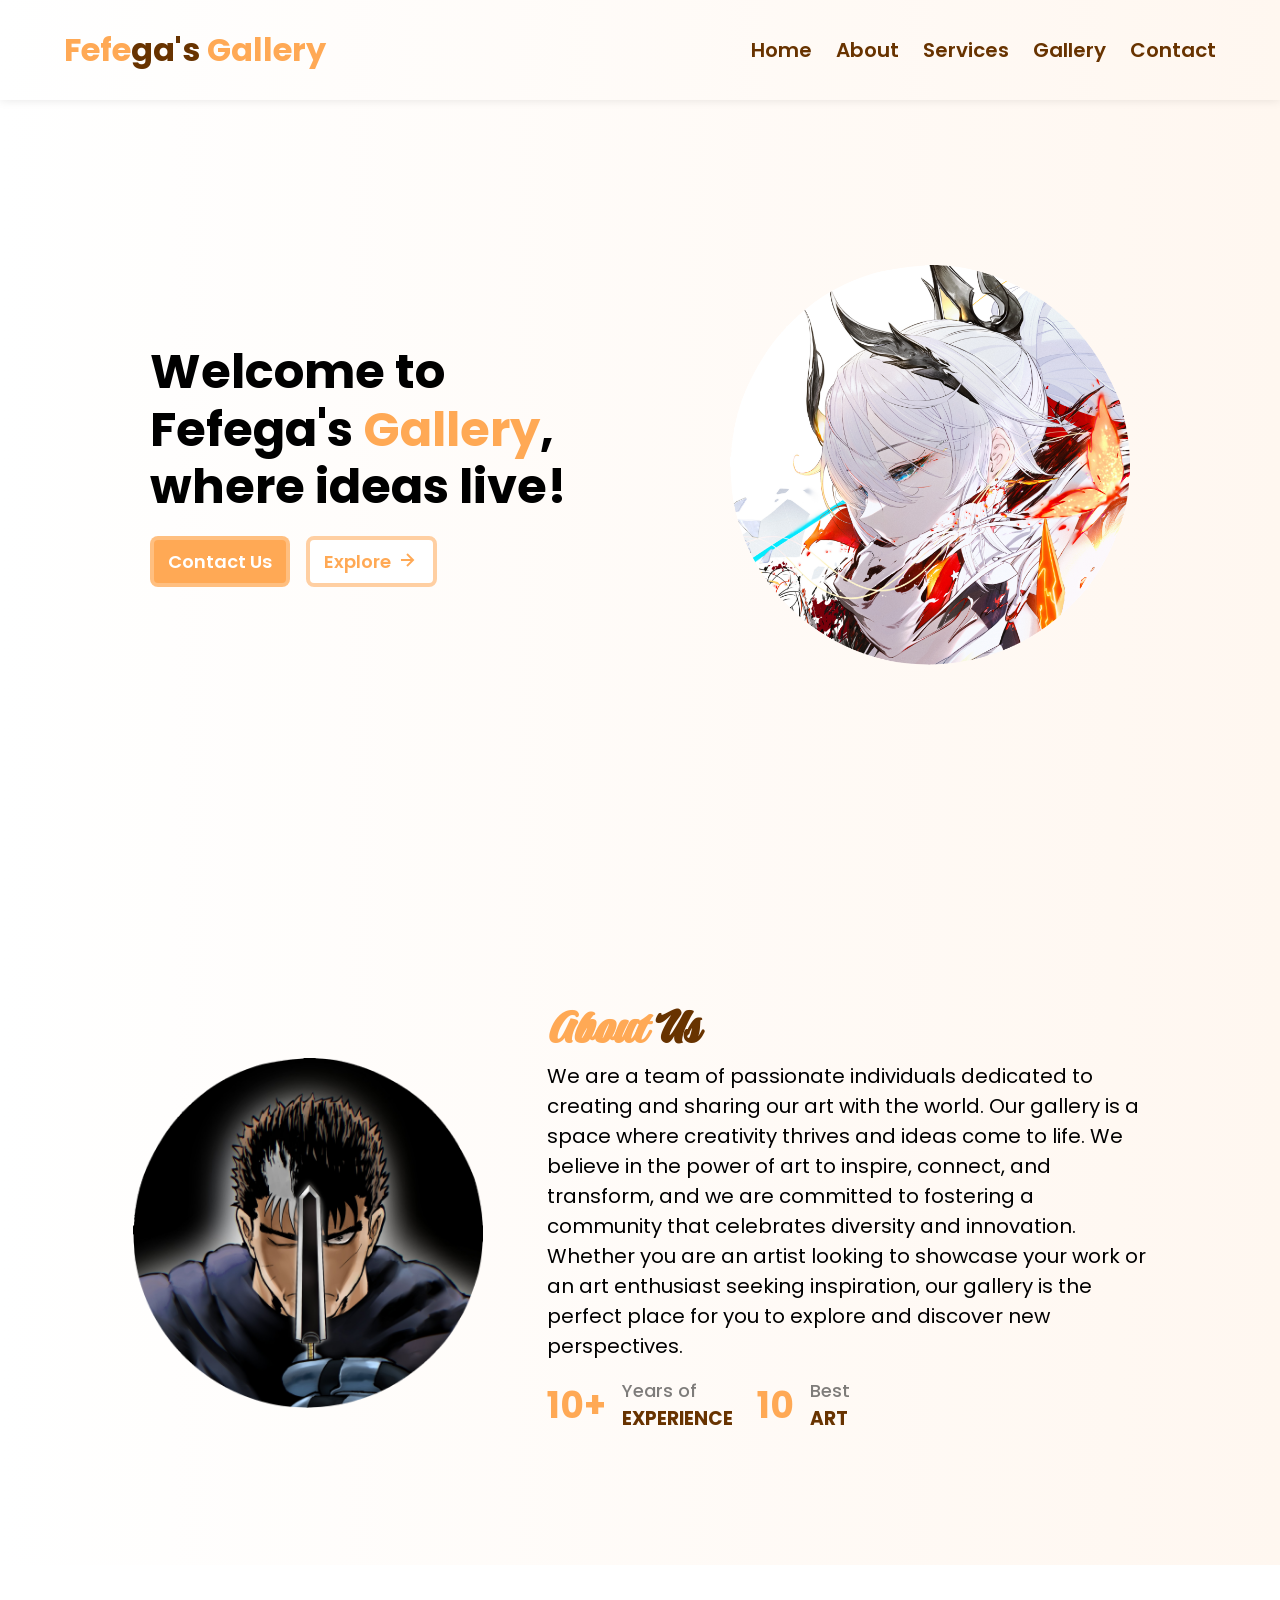
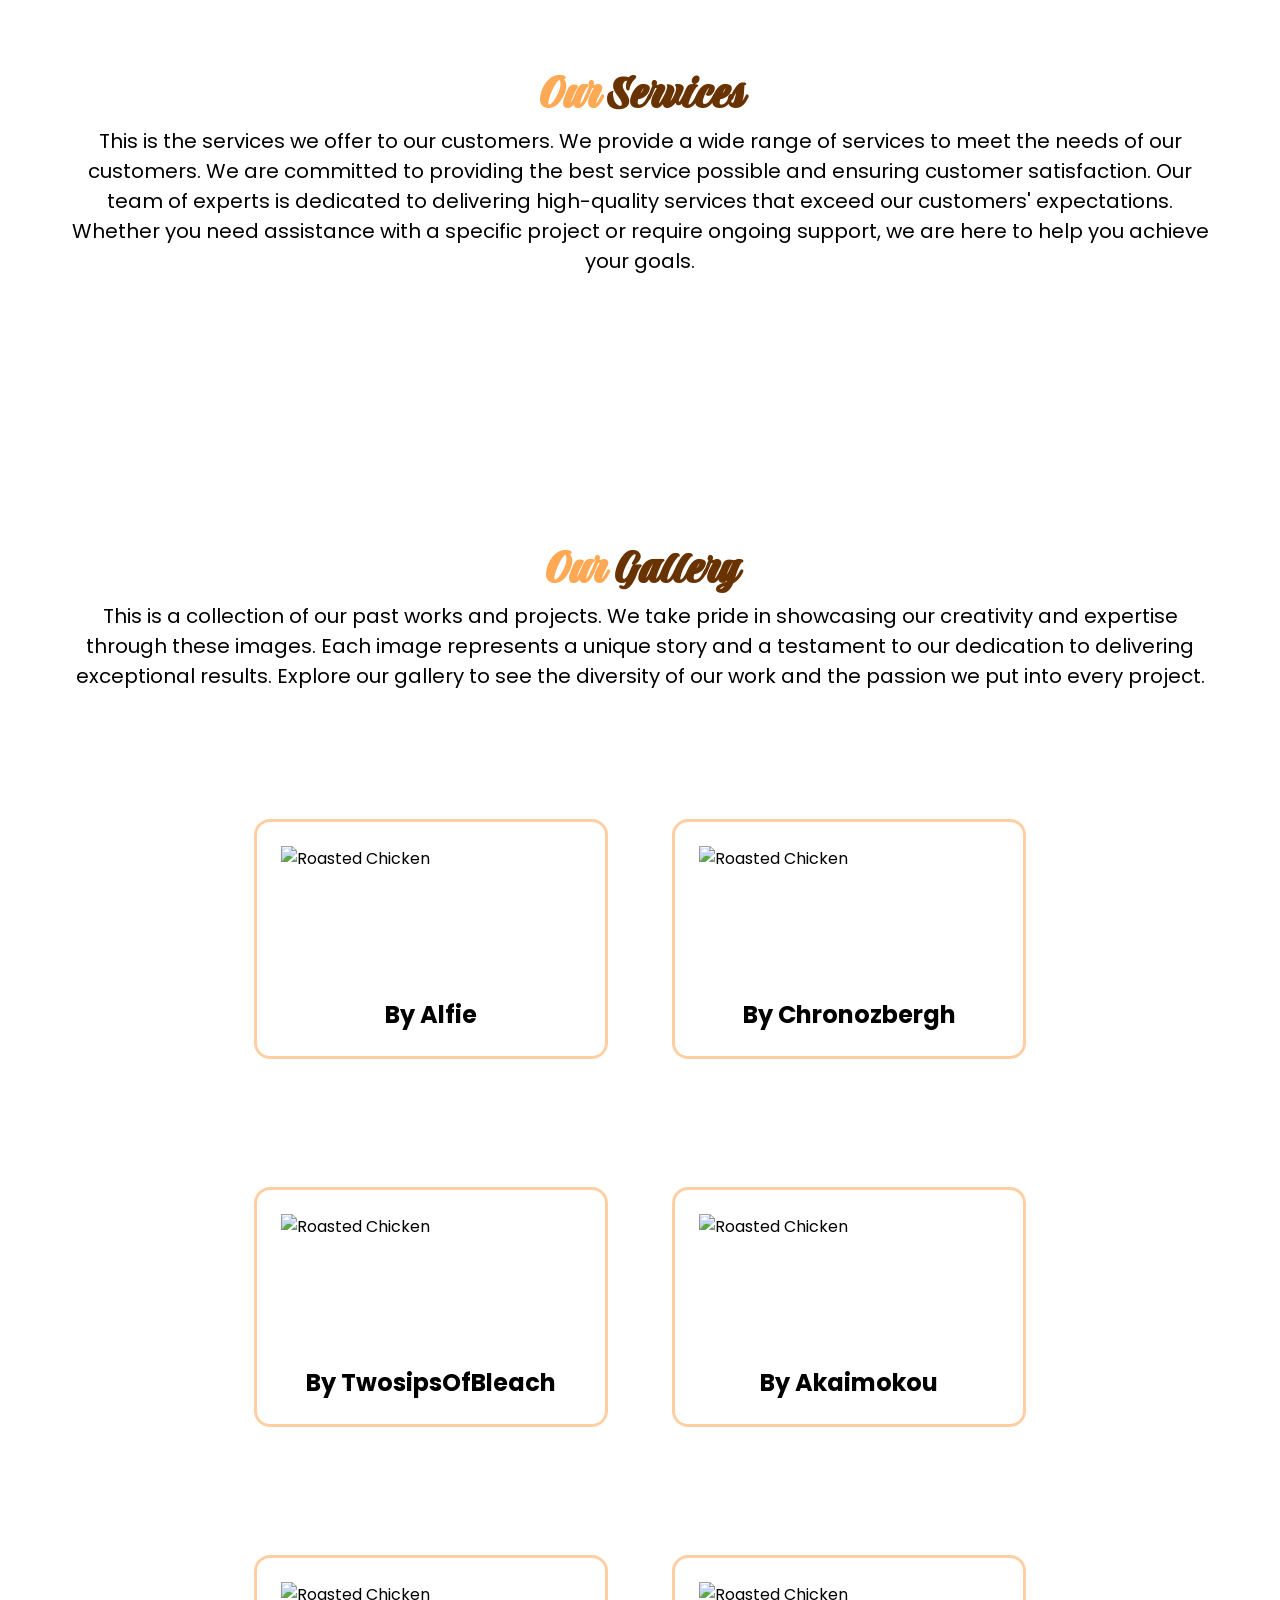
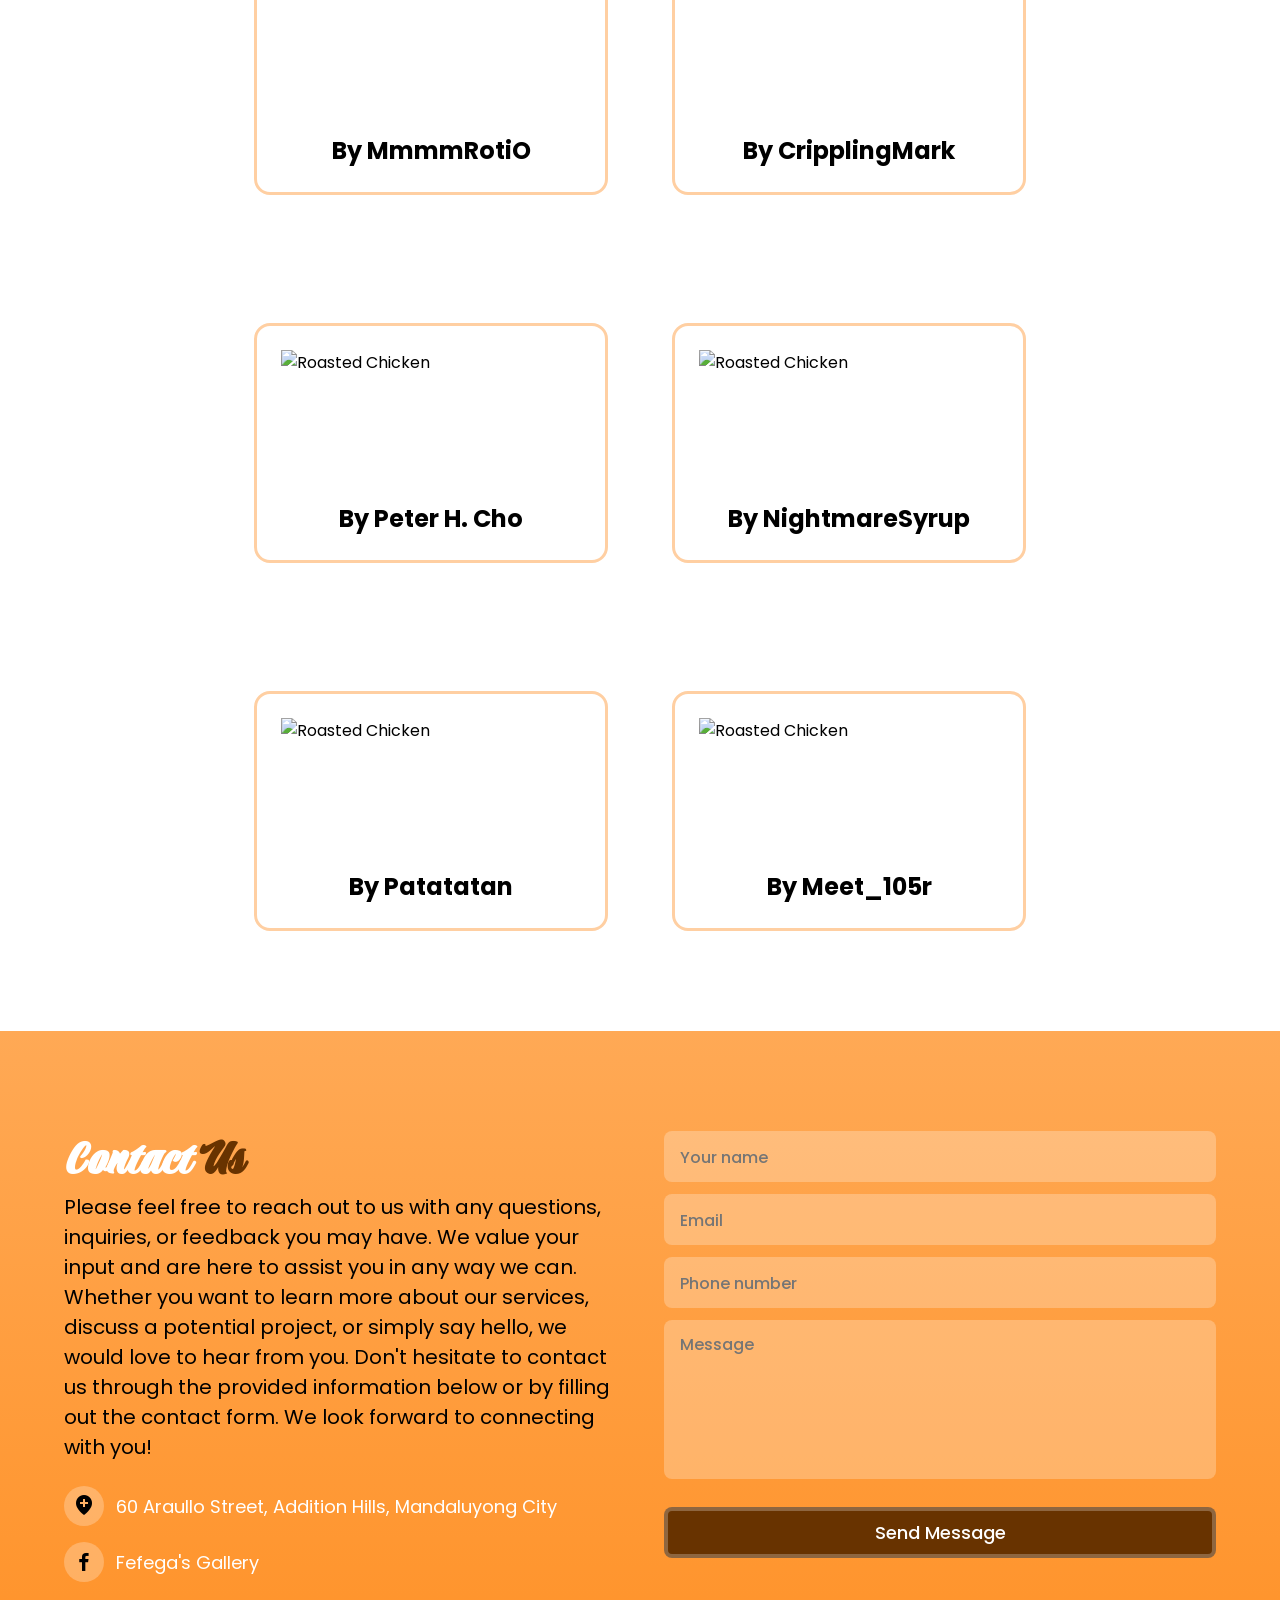
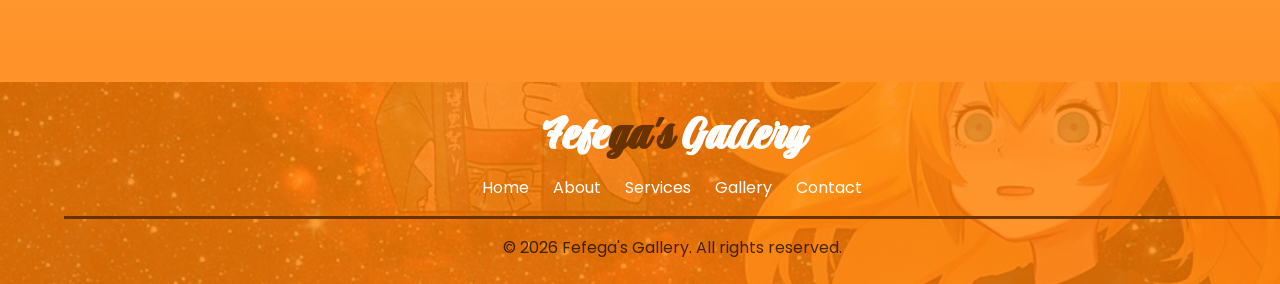
==== index.html @ 9ea81046 "Add files via upload Initial Upload" ====
<!DOCTYPE html>
<html lang="en">

<head>
    <meta charset="UTF-8">
    <meta name="viewport" content="width=device-width, initial-scale=1.0">
    <title>Fefega's Gallery</title>
    <link rel="stylesheet" href="style.css">
    <link href='https://unpkg.com/boxicons@2.1.4/css/boxicons.min.css' rel='stylesheet'>
</head>

<body>

    <!-- HEADER -->
    <header class="header">
        <h1 class="header__title">Fefe<span>ga's</span> Gallery</h1>
        <ul class="header__menus">
            <li><a href="#home">Home</a></li>
            <li><a href="#about">About</a></li>
            <li><a href="#services">Services</a></li>
            <li><a href="#gallery">Gallery</a></li>
            <li><a href="#contact">Contact</a></li>
        </ul>
        <div class="header__menu-toggle">
            <i class='bx bx-menu'></i>
            <i class='bx bx-x'></i>
        </div>
    </header>

    <!-- SECTION: HOME -->
    <section id="home" class="section-home section-menu">
        <div class="section-home__content">
            <h1 class="section-home__title">Welcome to Fefega's <span>Gallery</span>, where ideas live!</h1>
            <div class="section-home__buttons">
                <a href="#contact" class="primary-button">
                    Contact Us
                <a href="#services" class="light-button hover-icon-right">
                    Explore
                    <i class='bx bx-right-arrow-alt'></i>
                </a>
            </div>
        </div>
        <img class="section-home__image" src="images/home.png" alt="home">
    </section>
    <!-- END SECTION: HOME -->

    <!-- SECTION: ABOUT -->
    <section id="about" class="section-about section-menu">
        <img class="section-about__image" src="images/about-us.png" alt="Pasta">
        <div class="section-about__content">
            <h1 class="section-title">About <span>Us</span></h1>
            <p class="section-desc">We are a team of passionate individuals dedicated to creating 
                and sharing our art with the world. Our gallery is a space where creativity thrives 
                and ideas come to life. We believe in the power of art to inspire, connect, and 
                transform, and we are committed to fostering a community that celebrates diversity 
                and innovation. Whether you are an artist looking to showcase your work or an art 
                enthusiast seeking inspiration, our gallery is the perfect place for you to explore 
                and discover new perspectives.
            </p>
            <div class="section-about__stats">
                <div class="section-about__stat">
                    <h1 class="section-about__stat-number">10+</h1>
                    <div class="section-about__stat-text">
                        <span class="section-about__stat-desc">Years of</span>
                        <h3 class="section-about__stat-title">EXPERIENCE</h3>
                    </div>
                </div>
                <div class="section-about__stat">
                    <h1 class="section-about__stat-number">10</h1>
                    <div class="section-about__stat-text">
                        <span class="section-about__stat-desc">Best</span>
                        <h3 class="section-about__stat-title">ART</h3>
                    </div>
                </div>
            </div>
        </div>

        <!--<img class="section-about__image-background-1" src="images/seafood-noodles.png" alt="Seafood Noodles"> -->
        <!--<img class="section-about__image-background-2" src="images/roasted-chicken.png" alt="Roasted Chicken"> -->
    </section>
    <!-- END SECTION: ABOUT -->

    <!-- SECTION: SERVICES --> 
    <section class="section-menus section-menu" id="services">
        <h1 class="section-title">Our <span>Services</span></h1>
        <p class="section-desc">This is the services we offer to our customers. 
            We provide a wide range of services to meet the needs of our customers. 
            We are committed to providing the best service possible and ensuring customer satisfaction. 
            Our team of experts is dedicated to delivering high-quality services that exceed our customers' expectations. 
            Whether you need assistance with a specific project or require ongoing support, we are here to help you achieve your goals.</p>
        
        <div id="services-container" class="section-menus__cards"></div>
    </section>
    <!-- END SECTION: SERVICES -->

    <!-- SECTION: GALLERY -->
    <section class="section-menus section-menu" id="gallery">
        <h1 class="section-title">Our <span>Gallery</span></h1>
        <p class="section-desc">This is a collection of our past works and projects. We take pride in showcasing our creativity and expertise through these images. Each image represents a unique story and a testament to our dedication to delivering exceptional results. Explore our gallery to see the diversity of our work and the passion we put into every project.
        </p>
        <div class="section-menus__cards">
            <a href="https://x.com/aLFie0321/status/1929487415519203571" target="_blank" class="card-link-wrapper">
                <div class="section-menus__card">
                    <img class="section-menus__gallery-image" src="https://cdn.donmai.us/original/8b/9b/__hibiki_blue_archive_drawn_by_alfie_tmdals7645__8b9b8e1d4198f43bc618c31598f09122.jpg" alt="Roasted Chicken">
                    <h3 class="section-menus__card-title">By Alfie</h3>
                </div>
            </a>
            <a href="https://www.pixiv.net/artworks/138496062" target="_blank" class="card-link-wrapper">
                <div class="section-menus__card">
                    <img class="section-menus__gallery-image" src="https://cdn.donmai.us/original/a0/24/__revenant_elden_ring_and_1_more_drawn_by_chronozbergh__a024ffbfc9c4a4a03bc08a144f0942bd.jpg" alt="Roasted Chicken">
                    <h3 class="section-menus__card-title">By Chronozbergh</h3>
                </div>
            </a>
            <a href="https://x.com/twosipsofbleach/status/1948840708372054349" target="_blank" class="card-link-wrapper">
                <div class="section-menus__card">
                    <img class="section-menus__gallery-image" src="https://cdn.donmai.us/original/f7/8d/__daiwa_scarlet_mejiro_mcqueen_haru_urara_symboli_rudolf_el_condor_pasa_and_1_more_umamusume_and_2_more_drawn_by_twosipsofbleach__f78d2a382b9aa9dd6a81bbf00eb14d7d.jpg" alt="Roasted Chicken">
                    <h3 class="section-menus__card-title">By TwosipsOfBleach</h3>
                </div>
            </a>
            <a href="https://x.com/akaimokou24/status/1817871654015598910" target="_blank" class="card-link-wrapper">
                <div class="section-menus__card">
                    <img class="section-menus__gallery-image" src="https://cdn.donmai.us/original/85/f7/__hoshino_blue_archive_drawn_by_akaimo_akaimokou__85f75578ba1a2bd4e4b6475daf730487.jpg" alt="Roasted Chicken">
                    <h3 class="section-menus__card-title">By Akaimokou</h3>
                </div>
            </a>
            <a href="https://x.com/MmmmRotiO/status/1827534185139261769" target="_blank" class="card-link-wrapper">
                <div class="section-menus__card">
                    <img class="section-menus__gallery-image" src="https://cdn.donmai.us/original/9d/58/__sensei_kisaki_and_sisyphus_blue_archive_and_1_more_drawn_by_danndaff__9d58e9c3483785972422768e64862d27.jpg" alt="Roasted Chicken">
                    <h3 class="section-menus__card-title">By MmmmRotiO</h3>
                </div>
            </a>
            <a href="https://x.com/crippling_mark/status/1756968117258145929" target="_blank" class="card-link-wrapper">
                <div class="section-menus__card">
                    <img class="section-menus__gallery-image" src="https://cdn.donmai.us/original/f1/6e/__sensei_doodle_sensei_and_black_suit_blue_archive_drawn_by_alma_crippling_mark__f16efe5cbcfdccb4345b9a45895f9c67.jpg" alt="Roasted Chicken">
                    <h3 class="section-menus__card-title">By CripplingMark</h3>
                </div>
            </a>
            <a href="https://x.com/Peter_h_cho/status/1506679470962339841" target="_blank" class="card-link-wrapper">
                <div class="section-menus__card">
                    <img class="section-menus__gallery-image" src="https://cdn.donmai.us/original/4c/c8/__solaire_of_astora_living_jar_iron_fist_alexander_and_siegward_of_catarina_elden_ring_and_3_more_drawn_by_gembung_peter_h_cho__4cc830a918ea85ee14eda99ffb06d9ec.jpg" alt="Roasted Chicken">
                    <h3 class="section-menus__card-title">By Peter H. Cho</h3>
                </div>
            </a>
            <a href="https://x.com/nightmareSyrup/status/1507280296655618049" target="_blank" class="card-link-wrapper">
                <div class="section-menus__card">
                    <img class="section-menus__gallery-image" src="https://cdn.donmai.us/original/18/68/__blackguard_big_boggart_elden_ring_drawn_by_nightmaresyrup__1868326e9b25abd8a69d9cb513ee2660.jpg" alt="Roasted Chicken">
                    <h3 class="section-menus__card-title">By NightmareSyrup</h3>
                </div>
            </a>
            <a href="https://www.pixiv.net/artworks/97264945" target="_blank" class="card-link-wrapper">
                <div class="section-menus__card">
                    <img class="section-menus__gallery-image" src="https://cdn.donmai.us/original/20/ad/__melina_elden_ring_drawn_by_patatatan__20ade41c974237c6c54c6fdf18c61f52.png" alt="Roasted Chicken">
                    <h3 class="section-menus__card-title">By Patatatan</h3>
                </div>
            </a>
            <a href="https://www.pixiv.net/artworks/86530285" target="_blank" class="card-link-wrapper">
                <div class="section-menus__card">
                    <img class="section-menus__gallery-image" src="https://cdn.donmai.us/original/92/69/__richelieu_kantai_collection_drawn_by_meet_105r__9269a59fdd7df683a4fd534f4b63f5dc.png" alt="Roasted Chicken">
                    <h3 class="section-menus__card-title">By Meet_105r</h3>
                </div>
            </a>
        </div>
    </section>
    <!-- END SECTION: GALLERY -->

    <!-- SECTION: CONTACT -->
    <section class="section-contact section-menu" id="contact">
        <div class="section-contact__info">
            <h1 class="section-title">Contact <span>Us</span></h1>
            <p class="section-desc">Please feel free to reach out to us with any questions, inquiries, or feedback you may have. 
                We value your input and are here to assist you in any way we can. 
                Whether you want to learn more about our services, discuss a potential project, or simply say hello, 
                we would love to hear from you. 
                Don't hesitate to contact us through the provided information below or by filling out the contact form. 
                We look forward to connecting with you!
            </p>
            <div class="section-contact__info-items">
                <div class="section-contact__info-item">
                    <div class="section-contact__info-item-icon">
                        <i class='bx bxs-location-plus'></i>
                    </div>
                    <a class="section-contact__info-item-link" href="#">
                        60 Araullo Street, Addition Hills, Mandaluyong City
                    </a>
                </div>
                <div class="section-contact__info-item">
                    <div class="section-contact__info-item-icon">
                        <i class='bx bxl-facebook'></i>
                    </div>
                    <a class="section-contact__info-item-link" href="#">
                        Fefega's Gallery
                    </a>
                </div>
            </div>
        </div>
        <form class="section-contact__form" action="#">
            <input type="text" class="text-field" placeholder="Your name">
            <input type="email" class="text-field" placeholder="Email">
            <input type="tel" class="text-field" placeholder="Phone number">
            <textarea class="text-field text-field--textarea" placeholder="Message" rows="5"></textarea>
            <button class="section-contact__form-button secondary-button">Send Message</button>
        </form>
    </section>
    <!-- SECTION: END CONTACT -->

    <!-- FOOTER -->
    <footer class="footer">
        <h1 class="footer__title">Fefe<span>ga's</span> Gallery</h1>
        <ul class="footer__menus">
            <li class="footer_menus-menu"><a href="#home">Home</a></li>
            <li class="footer_menus-menu"><a href="#about">About</a></li>
            <li class="footer_menus-menu"><a href="#services">Services</a></li>
            <li class="footer_menus-menu"><a href="#gallery">Gallery</a></li>
            <li class="footer_menus-menu"><a href="#contact">Contact</a></li>
        </ul>
        <div class="footer__divider"></div>
        <p class="footer__copyright">
            &copy; 2026 Fefega's Gallery. All rights reserved.
        </p>
    </footer>
    <!-- END FOOTER -->

</body>
<script src="https://unpkg.com/scrollreveal"></script>
<script>

    ScrollReveal({
        reset: true,
        delay: 300,
        distance: '60px',
        duration: 1500,
    });

    // COMPONENTS
    ScrollReveal().reveal('.section-title');
    ScrollReveal().reveal('.section-desc', {
        delay: 600,
        duration: 2500
    });

    // SECTION HOME
    ScrollReveal().reveal('.section-home__title');
    ScrollReveal().reveal('.section-home__image', {
        origin: 'right'
    });
    ScrollReveal().reveal('.section-home__buttons', {
        delay: 600
    });

    // SECTION MENUS
    ScrollReveal().reveal('.section-menus__card', {
        interval: 300
    });

    // SECTION ABOUT
    ScrollReveal().reveal('.section-about__image', {
        delay: 900,
        origin: 'left'
    });

    ScrollReveal().reveal('.section-about__stat', {
        delay: 1200,
        interval: 300
    });

    ScrollReveal().reveal('.section-about .primary-button', {
        duration: 3000,
        delay: 1200
    })

    // SECTION SERVICES
    ScrollReveal().reveal('.section-services__card', {
        delay: 1200,
        interval: 300
    });

    // SECTION CONTACT
    ScrollReveal().reveal('.section-contact__info-item', {
        delay: 1200,
        interval: 300
    });

    ScrollReveal().reveal('.section-contact__form', {
        delay: 1800,
        duration: 3000
    });

    // 1. Your Service Data
    const servicesData = [
        { id: "design", title: "Design", bwPrice: 100, colorPrice: 150, img: "design" },
        { id: "headshot", title: "Headshot", bwPrice: 30, colorPrice: 50, img: "headshot" },
        { id: "fullbody", title: "Fullbody", bwPrice: 50, colorPrice: 60, img: "fullbody" },
        { id: "wide-v", title: "Wide: Vertical", bwPrice: 100, colorPrice: 110, img: "wide-v" },
        { id: "wide-h", title: "Wide: Horizontal", bwPrice: 100, colorPrice: 110, img: "wide-h" }
    ];

    const container = document.getElementById('services-container');

    // 2. Function to generate the cards
    function renderCards() {
        container.innerHTML = servicesData.map(service => `
            <div class="section-menus__card" id="card-${service.id}">
                <img class="section-menus__card-image" src="images/${service.img}-bw.jpg" alt="${service.id}" id="img-${service.id}">
                
                <h3 class="section-menus__card-title" id="title-${service.id}">${service.title} - BW</h3>
                
                <div class="variation-toggle" style="margin: 10px 0; display: flex; gap: 15px; justify-content: center;">
                    <label>
                        <input type="radio" name="variant-${service.id}" value="bw" checked 
                            onclick="updateVariant('${service.id}', 'bw', ${service.bwPrice})"> B&W
                    </label>
                    <label>
                        <input type="radio" name="variant-${service.id}" value="color" 
                            onclick="updateVariant('${service.id}', 'color', ${service.colorPrice})"> Color
                    </label>
                </div>

                <div class="section-menus__card-footer">
                    <h2 class="section-menus__card-price" id="price-${service.id}">$${service.bwPrice}</h2>
                    <button class="section-menus__card-button--buy primary-button">
                        <i class='bx bxs-cart'></i>
                    </button>
                </div>
            </div>
        `).join('');
    }

    // 3. Function to handle the toggle click
    function updateVariant(id, type, price) {
        const service = servicesData.find(s => s.id === id);
        document.getElementById(`price-${id}`).innerText = `$${price}`;
        document.getElementById(`title-${id}`).innerText = `${service.title} - ${type === 'bw' ? 'BW' : 'Colored'}`;
        document.getElementById(`img-${id}`).src = `images/${service.img}-${type}.jpg`;
    }

    // Run the render on page load
    renderCards();
</script>
<script>

    const headerMenuToggle = document.querySelector('.header__menu-toggle');
    const headerMenus = document.querySelector('.header__menus');

    headerMenuToggle.addEventListener('click', () => {
        headerMenus.classList.toggle('active');
    })

</script>

</html>
---- style.css ----
@import url('https://fonts.googleapis.com/css2?family=Poppins:ital,wght@0,100;0,200;0,300;0,400;0,500;0,600;0,700;0,800;0,900;1,100;1,200;1,300;1,400;1,500;1,600;1,700;1,800;1,900&family=Praise&display=swap');

* {
    margin: 0;
    padding: 0;
    box-sizing: border-box;
    font-family: 'Poppins', sans-serif;
}

html {
    scroll-behavior: smooth;
    scroll-padding-top: 100px;
}

:root {
    /* COLORS */
    --primary-color: #FFA955;
    --background-primary-color: #FFF7F0;
    --border-primary-color: #FFCFA2;
    --light-primary-color: #FFBF80;
    --secondary-color: #683300;
    --gray-color: #7F7D7B;
    --transparent-025: rgba(255, 255, 255, 0.25);
    /* RADIUS */
    --small-radius: 8px;
    --medium-radius: 16px;
    --large-radius: 24px;
}

/* COMPONENTS */
.section-menu {
    padding-inline: 5%;
    padding-block: 100px;
}

.primary-button,
.light-button,
.secondary-button {
    padding: 8px 14px;
    font-size: 18px;
    border-radius: var(--small-radius);
    font-weight: 600;
    cursor: pointer;
    display: flex;
    align-items: center;
    gap: 4px;
    text-decoration: none;
}

.hover-icon-right:hover i {
    transform: translateX(4px);
}

.primary-button i,
.light-button i,
.secondary-button i {
    font-size: 24px;
    transition: 300ms ease;
}

.primary-button {
    background: var(--primary-color);
    color: white;
    border: 4px solid var(--transparent-025);
}

.light-button {
    background: white;
    color: var(--primary-color);
    border: 4px solid var(--border-primary-color);
}

.secondary-button {
    background: var(--secondary-color);
    color: white;
    border: 4px solid var(--transparent-025);
}

.section-title {
    font-family: 'Praise', cursive;
    font-size: 50px;
    color: var(--primary-color);
}

.section-title span {
    font-family: 'Praise', cursive;
    color: var(--secondary-color);
}

.section-desc {
    font-size: 20px;
}

.text-field {
    background: var(--transparent-025);
    padding: 8px 12px;
    border-radius: var(--small-radius);
    border: 4px solid transparent;
    outline: none;
    font-size: 18px;
    color: var(--secondary-color);
    font-weight: 500;
    width: 100%;
}

.text-field::placeholder {
    font-size: 16px;
}

.text-field--textarea {
    resize: none;
}

/* END COMPONENTS */

/* HEADER */
.header {
    /* border: solid; */
    display: flex;
    justify-content: space-between;
    padding-inline: 5%;
    height: 100px;
    align-items: center;
    position: fixed;
    width: 100%;
    background: linear-gradient(to right, white, var(--background-primary-color));
    box-shadow: 0px 0px 10px rgba(0, 0, 0, 0.1);
    z-index: 1;
}

.header__title {
    color: var(--primary-color);
}

.header__title span {
    color: var(--secondary-color);
}

.header__menus {
    list-style: none;
    display: flex;
    gap: 24px;
}

.header__menus li a {
    text-decoration: none;
    font-weight: 600;
    color: var(--secondary-color);
    font-size: 20px;
    transition: 300ms ease;
    position: relative;
}

.header__menus li a:hover {
    color: var(--primary-color);
}

.header__menus li a::after {
    content: '';
    position: absolute;
    width: 0%;
    height: 2px;
    background: var(--primary-color);
    left: 0;
    bottom: -6px;
    transition: 300ms ease;
}

.header__menus li a:hover::after {
    width: 100%;
}

/* END HEADER */

/* SECTION HOME */
.section-home {
    padding-top: 130px;
    /* border: solid; */
    display: flex;
    align-items: center;
    background: linear-gradient(to right,
            white, var(--background-primary-color));
    gap: 80px;
    min-height: 100dvh;
    /* justify-content: space-between; */
    flex-wrap: wrap-reverse;
    justify-content: center;
}

.section-home__title {
    line-height: 1.2;
    font-size: 48px;
    width: 500px;
}

.section-home__title span {
    color: var(--primary-color);
}

.section-home__buttons {
    display: flex;
    margin-top: 20px;
    gap: 16px;
}

.section-home__image {
    width: 90%;
    min-width: 250px;
    max-width: 400px;
}

/* END SECTION HOME */

/* SECTION MENUS */
.section-menus .section-title,
.section-menus .section-desc {
    text-align: center;
}

.section-menus__cards {
    margin-top: 64px;
    display: flex;
    justify-content: center;
    gap: 64px;
    flex-wrap: wrap;
}

.section-menus__card {
    border: 3px solid var(--border-primary-color);
    min-width: 280px;
    border-radius: var(--medium-radius);
    display: flex;
    flex-direction: column;
    align-items: center;
    min-height: 240px;
    justify-content: space-between;
    margin-top: 64px;
    cursor: pointer;
    padding: 24px;
    transition: 300ms ease;
}

.section-menus__card:hover {
    background: var(--primary-color);
    color: white;
    margin-top: 55px;
    box-shadow: 0px 0px 40px rgba(0, 0, 0, 0.15);
}

.section-menus__card-image {
    width: 300px;
    height: auto;
    object-fit: contain;
}

.section-menus__gallery-image {
    height: auto;      /* Keeps the aspect ratio perfect */
    width: 300px;       /* Spans the full width of the card padding */
    object-fit: contain; /* Ensures the image doesn't look squished */
}

.section-menus__card-title {
    font-size: 24px;
    margin-top: 8px;
}

.section-menus__card-rating {
    display: flex;
    align-items: center;
    margin-top: 4px;
}

.section-menus__card-rating i {
    color: #FFD600;
    font-size: 24px;
}

.section-menus__card-rating span {
    margin-left: 4px;
    font-size: 20px;
}

.section-menus__card-footer {
    display: flex;
    align-items: center;
    justify-content: space-between;
    width: 100%;
    margin-top: 14px;
}

.section-menus__card-price {
    font-weight: 600;
}

.section-menus__card-button--buy {
    border-radius: var(--large-radius);
}

/* END SECTION MENUS */

/* SECTION ABOUT */
.section-about {
    display: flex;
    gap: 64px;
    background: linear-gradient(to right, white, var(--background-primary-color));
    justify-content: center;
    position: relative;
    overflow: hidden;
}

.section-about__content {
    max-width: 600px;
}

.section-about__image {
    max-width: 350px;
    object-fit: scale-down;
}

.section-about__stats {
    display: flex;
    gap: 24px;
    margin-top: 16px;
    margin-bottom: 32px;
}

.section-about__stat {
    display: flex;
    align-items: center;
    gap: 16px;
}

.section-about__stat-number {
    font-size: 36px;
    color: var(--primary-color);
}

.section-about__stat-desc {
    font-size: 18px;
    font-weight: 500;
    opacity: 0.5;
}

.section-about__stat-title {
    color: var(--secondary-color);
}

.section-about__image-background-1 {
    width: 150px;
    position: absolute;
    top: -50px;
    right: -50px;
}

.section-about__image-background-2 {
    width: 200px;
    position: absolute;
    right: -50px;
    bottom: -50px;
}

/* END SECTION ABOUT */

/* SECTION SERVICES */
.section-services__cards {
    margin-top: 64px;
    display: flex;
    gap: 32px;
    justify-content: space-between;
}

.section-services__card {
    padding: 24px;
    transition: 300ms ease;
    cursor: pointer;
    width: 100%;
}

.section-services__card:hover {
    background: var(--primary-color);
    color: white;
    scale: 1.01;
    box-shadow: 0px 0px 40px rgba(0, 0, 0, 0.15);
}

.section-services__card:hover .section-services__card-icon {
    background: var(--transparent-025);
}

.section-services__card:hover .section-services__card-icon i {
    color: white;
}

.section-services__card-icon {
    background: var(--background-primary-color);
    width: fit-content;
    border-radius: 99px;
    transition: 300ms ease;
}

.section-services__card-icon i {
    font-size: 40px;
    padding: 12px;
    color: var(--primary-color);
    transition: 300ms ease;
}

.section-services__card-title {
    margin-top: 12px;
}

/* END SECTION SERVICES */

/* SECTION CONTACT */
.section-contact {
    background: linear-gradient(to bottom, var(--primary-color), #FF9228);
    display: grid;
    grid-template-columns: repeat(2, 1fr);
    gap: 48px;
}

.section-contact .section-title {
    color: white;
}

.section-contact__info-items {
    margin-top: 24px;
    display: flex;
    flex-direction: column;
    gap: 16px;
}

.section-contact__info-item {
    display: flex;
    align-items: center;
    gap: 12px;
}

.section-contact__info-item-icon {
    background: var(--transparent-025);
    padding: 8px;
    display: flex;
    border-radius: 99px;
}

.section-contact__info-item-icon i {
    font-size: 24px;
}

.section-contact__info-item-link {
    color: white;
    font-size: 18px;
    text-decoration: none;
}

.section-contact__info-item-link:hover {
    text-decoration: underline;
}

.section-contact__form {
    display: flex;
    flex-direction: column;
    gap: 12px;
}

.section-contact__form-button {
    margin-top: 16px;
    display: flex;
    font-weight: 500;
    justify-content: center;
}

/* END SECTION CONTACT */

/* FOOTER */
.footer {
    background: linear-gradient(rgba(255, 126, 0, 0.8),
            rgba(255, 126, 0, 0.8)),
        url(images/footer.jpg);
    background-size: auto 500%;
    background-position: left;
    display: flex;
    flex-direction: column;
    align-items: center;
    padding-block: 24px;
    padding-inline-start: 5%;
    gap: 8px;
}

.footer__title {
    color: white;
    font-family: 'Praise', cursive;
    font-size: 50px;
}

.footer__title span {
    color: var(--secondary-color);
    font-family: 'Praise', cursive;
}

.footer__menus {
    display: flex;
    gap: 24px;
}

.footer__menus li {
    list-style: none;
}

.footer__menus li a {
    text-decoration: none;
    color: white;
}

.footer__menus li a:hover {
    text-decoration: underline;
}

.footer__divider {
    width: 100%;
    height: 3px;
    background: var(--secondary-color);
    margin-block: 8px;
}

.footer__copyright {
    opacity: 0.7;
}

/* END FOOTER */

.header__menu-toggle {
    display: none;
}

@media screen and (max-width: 768px) {

    /* COMPONENTS */
    .section-menu {
        padding-block: 50px;
    }

    /* END COMPONENTS */

    /* HEADER */
    .header__menu-toggle {
        display: block;
        font-size: 3rem;
        cursor: pointer;
    }

    .header__menu-toggle .bx-x {
        display: none;
    }

    .header__menus {
        position: absolute;
        top: 100px;
        background: linear-gradient(to right, white, var(--background-primary-color));
        flex-direction: column;
        width: 100%;
        left: 0;
        padding-inline-start: 5%;
        height: 0;
        overflow: hidden;
        transition: 300ms ease;
    }

    .header__menus.active {
        height: 300px;
        padding-block: 24px;
    }

    .header__menus.active~.header__menu-toggle .bx-menu {
        display: none;
    }

    .header__menus.active~.header__menu-toggle .bx-x {
        display: block;
    }

    /* END HEADER */

    /* SECTION HOME */
    .section-home {
        flex-direction: column-reverse;
        justify-content: center;
        padding-top: 130px;
    }

    .section-home__image {
        max-width: 250px;
    }

    .section-home__title {
        font-size: 2rem;
        width: 100%;
    }

    /* END SECTION HOME */

    /* SECTION ABOUT */
    .section-about {
        flex-direction: column-reverse;
    }

    .section-about__image-background-2 {
        display: none;
    }

    /* END SECTION ABOUT */

    /* SECTION SERVICES */
    .section-services__cards {
        flex-direction: column;
    }

    /* END SECTION SERVICES */

    /* SECTION CONTACT */
    .section-contact {
        grid-template-columns: repeat(1, 1fr);
    }

    /* END SECTION CONTACT */

    /* FOOTER */
    .footer__menus {
        flex-wrap: wrap;
        justify-content: center;
        gap: 16px;
    }

    .footer__copyright {
        text-align: center;
    }

    /* END FOOTER */
}

.card-link-wrapper {
    text-decoration: none;
    color: inherit;
}
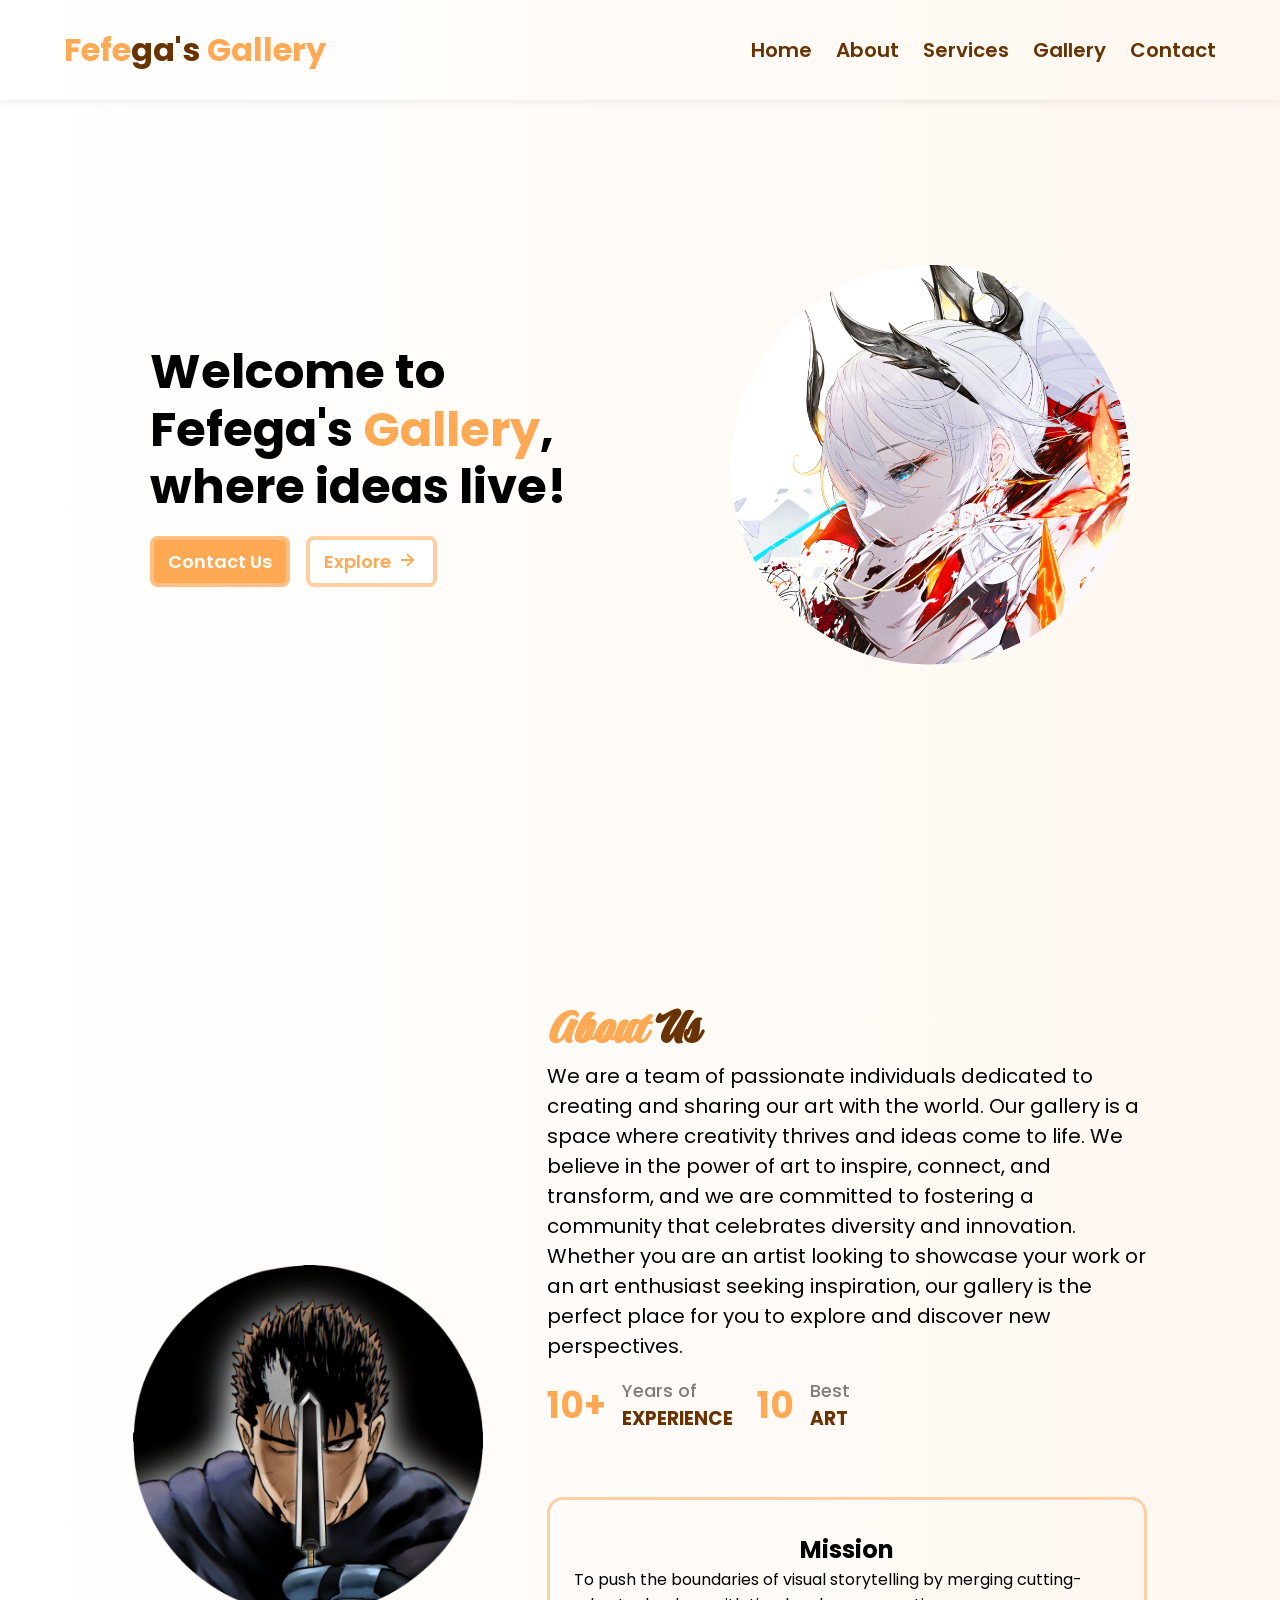
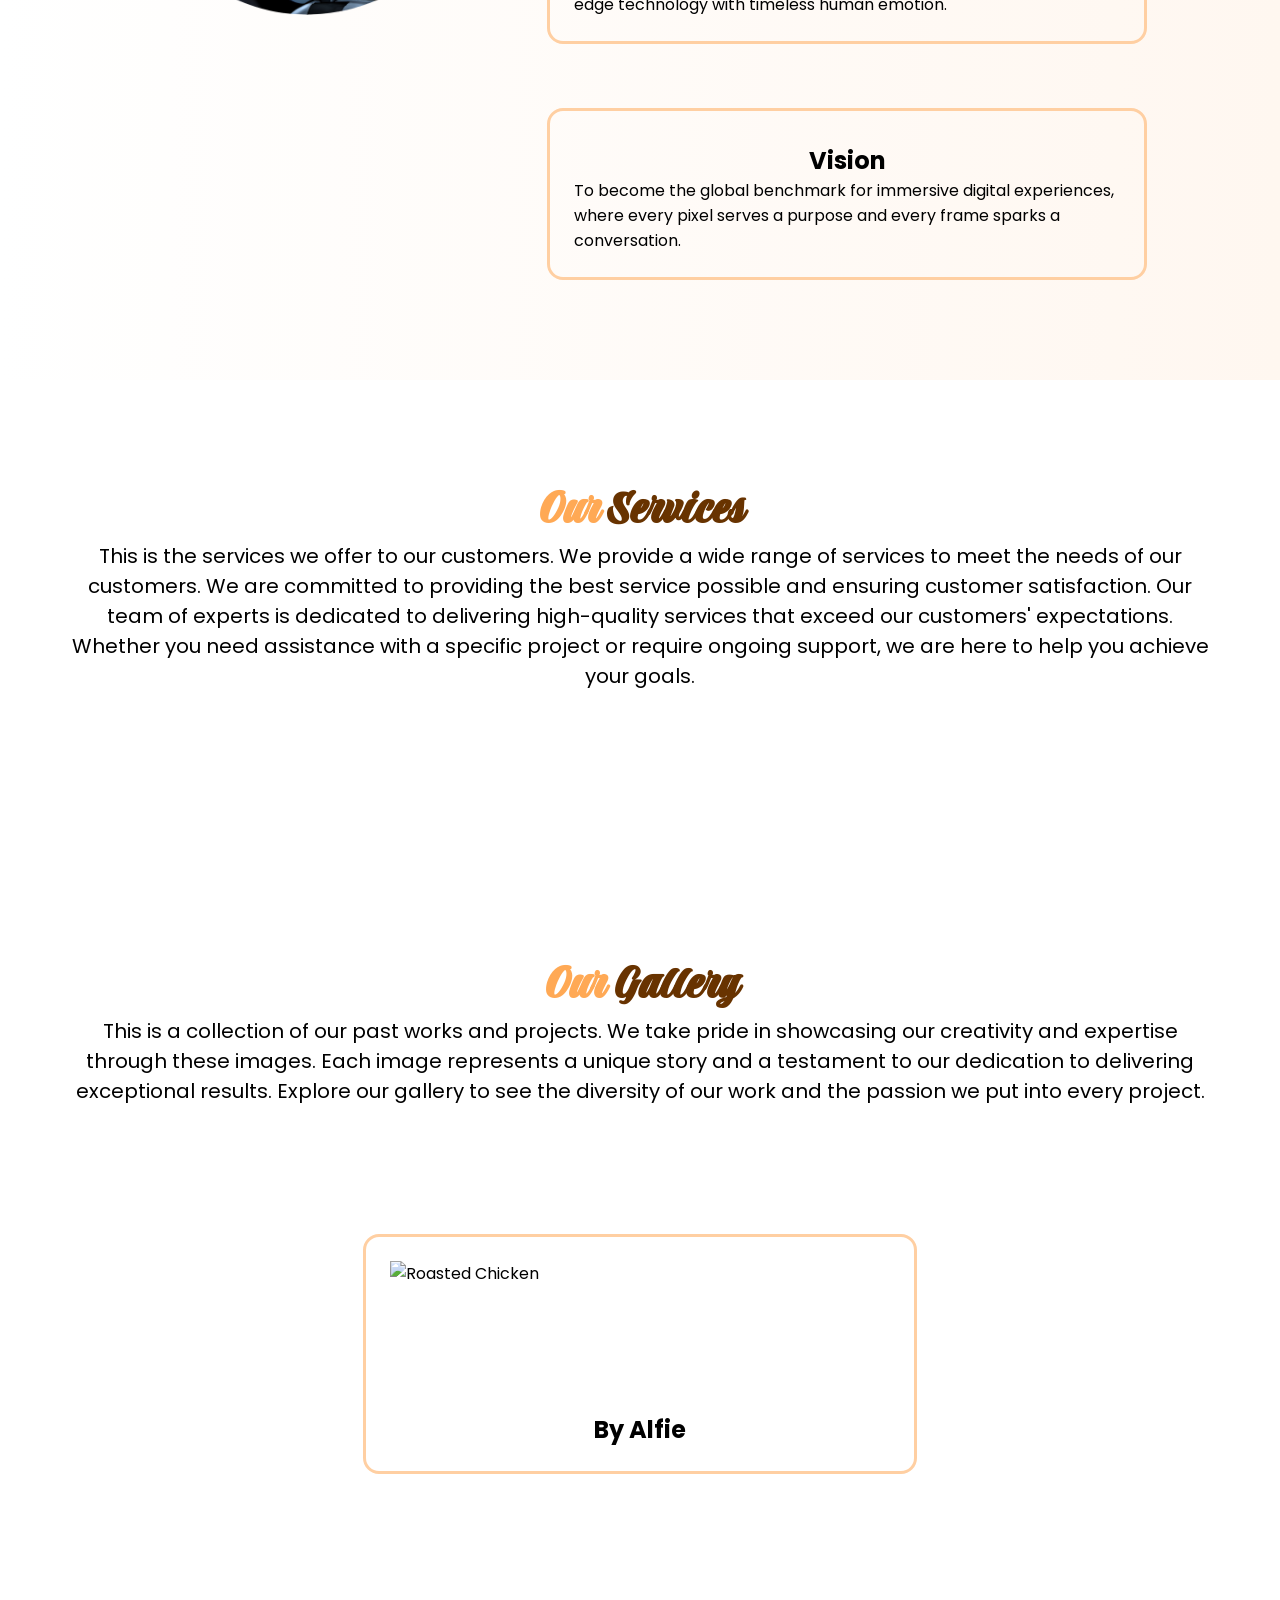
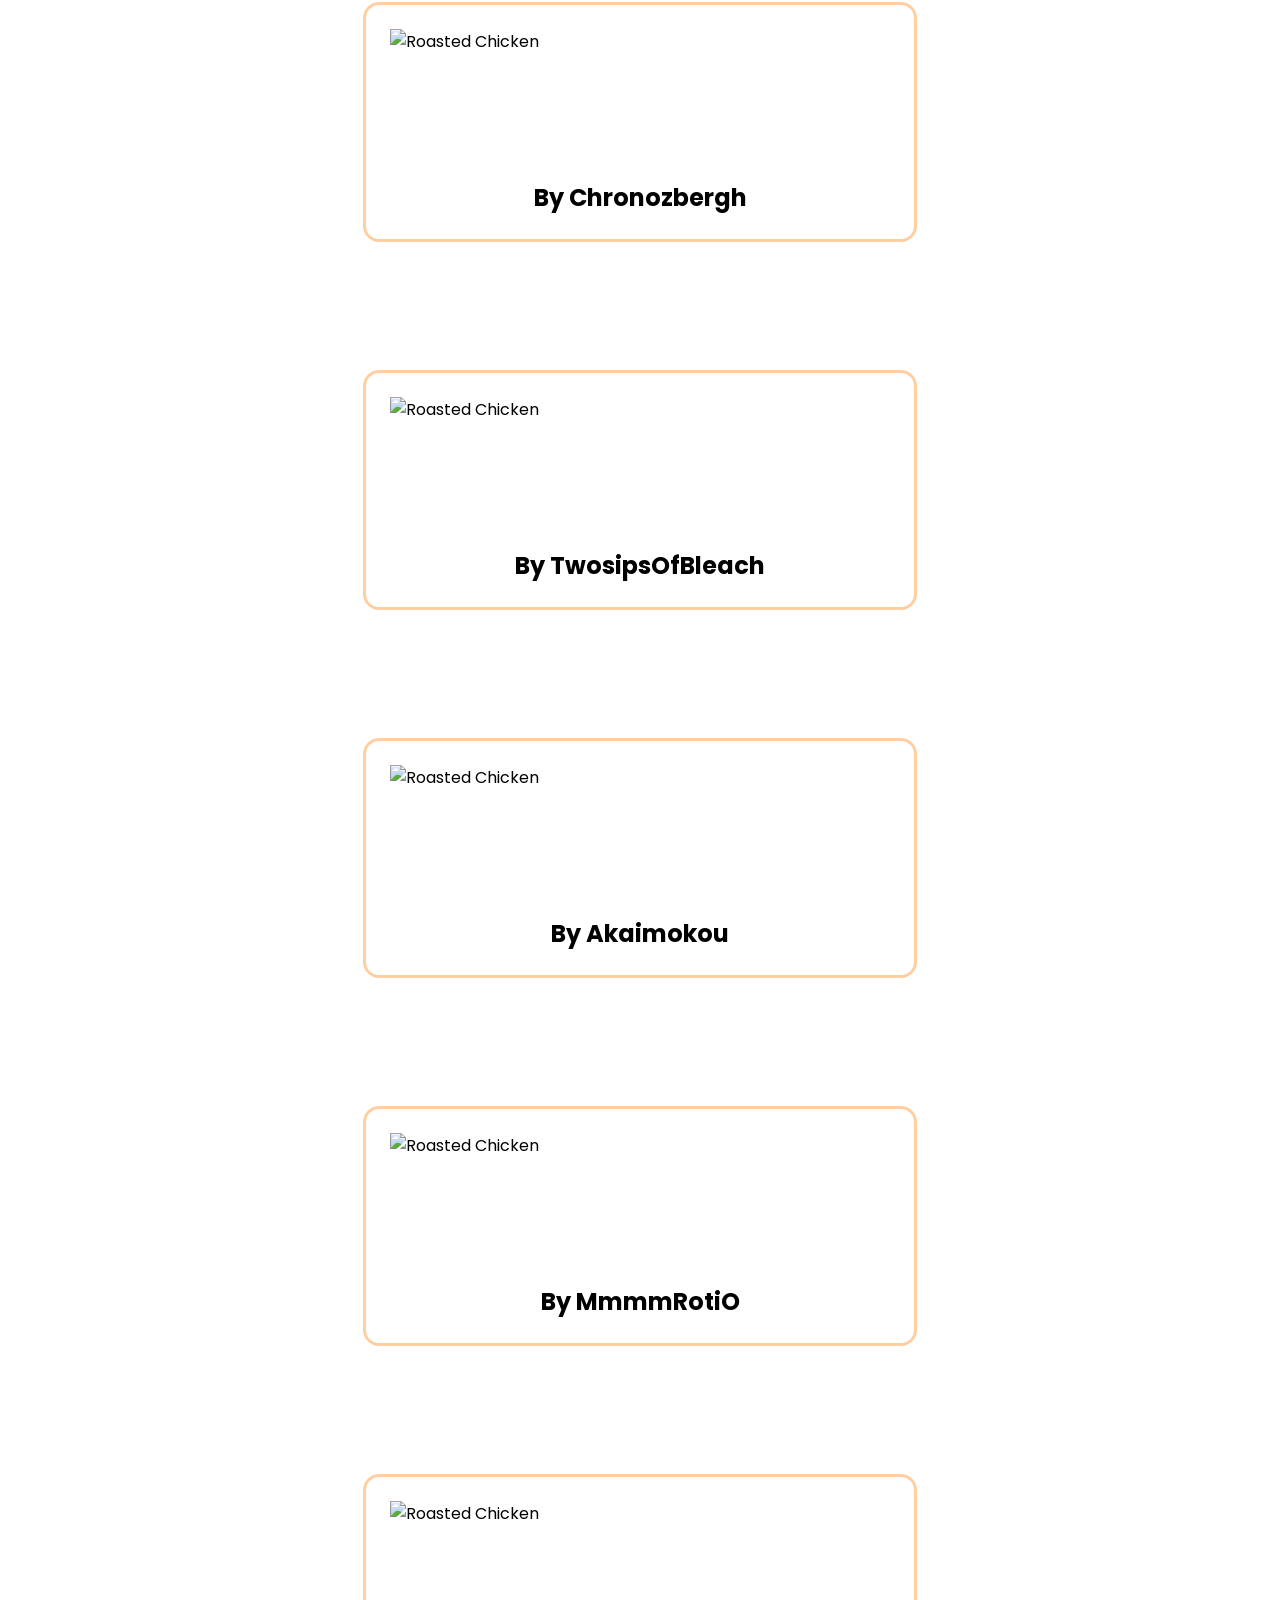
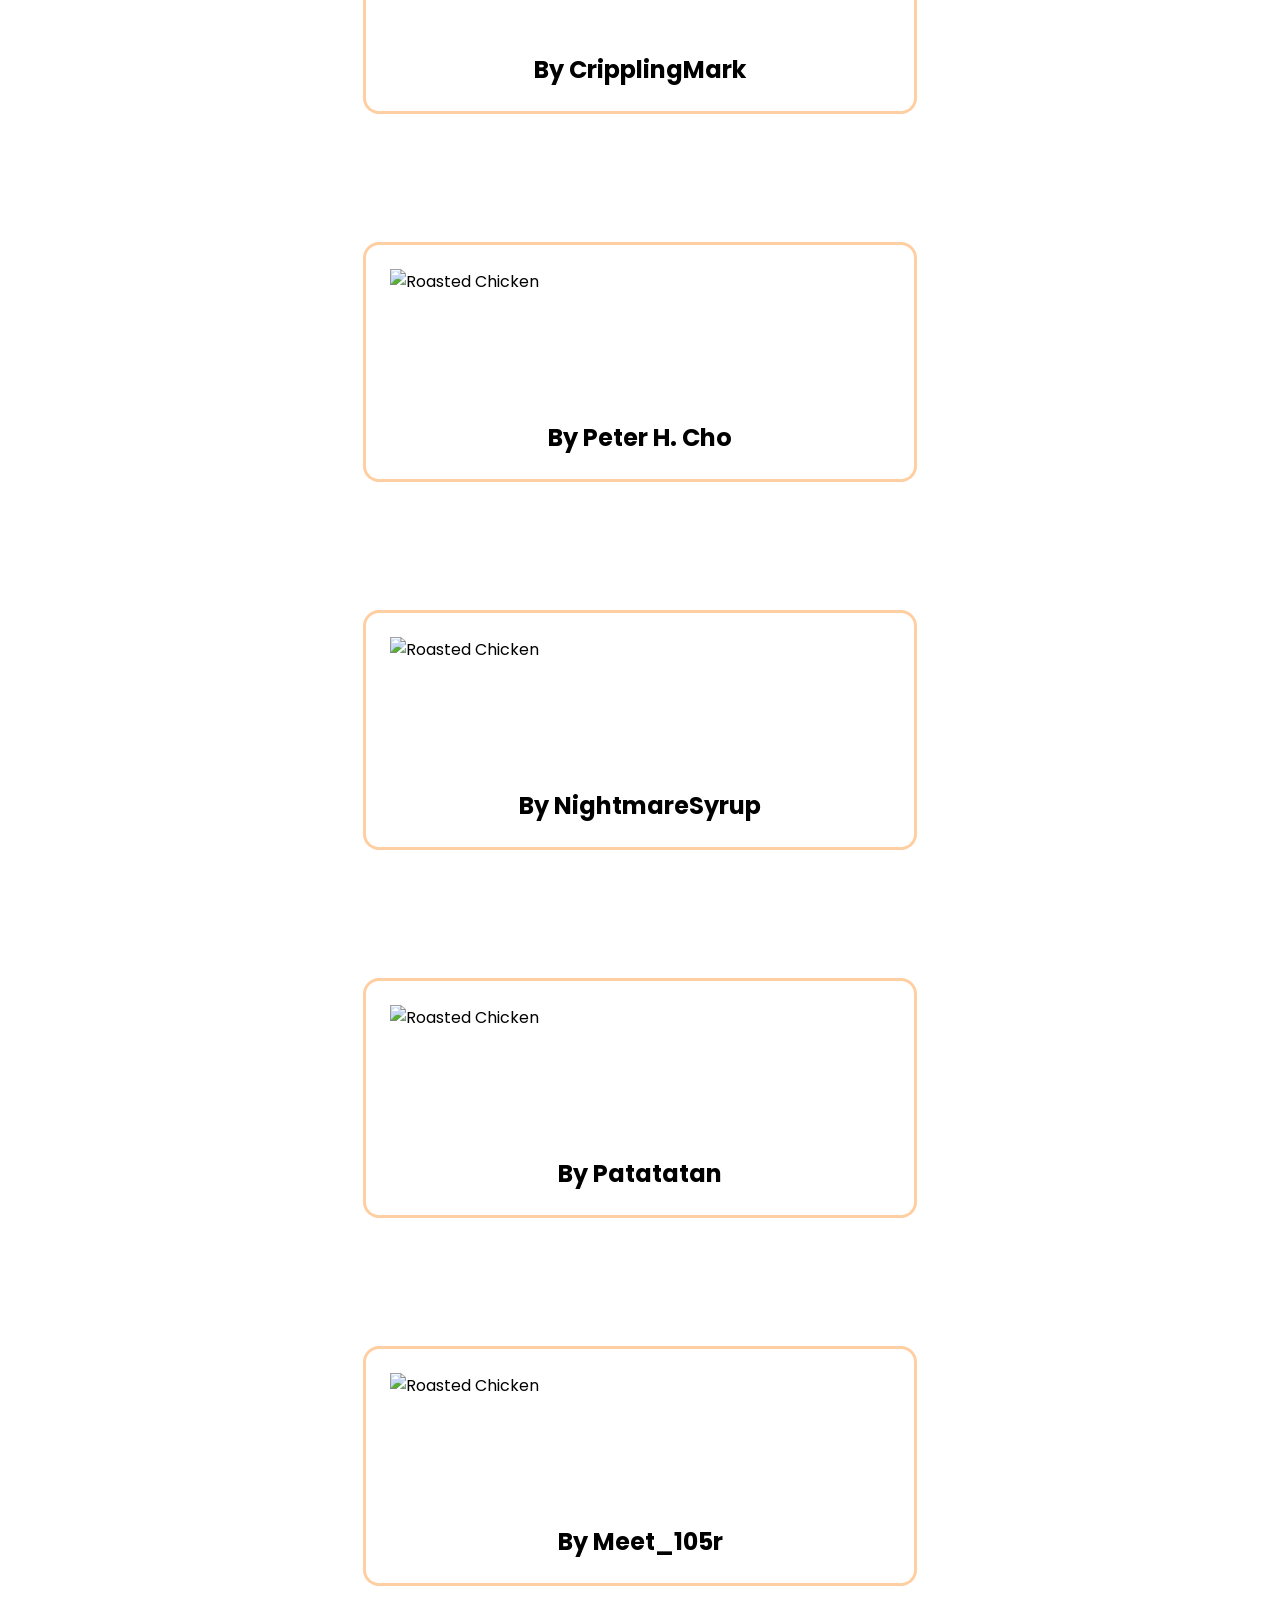
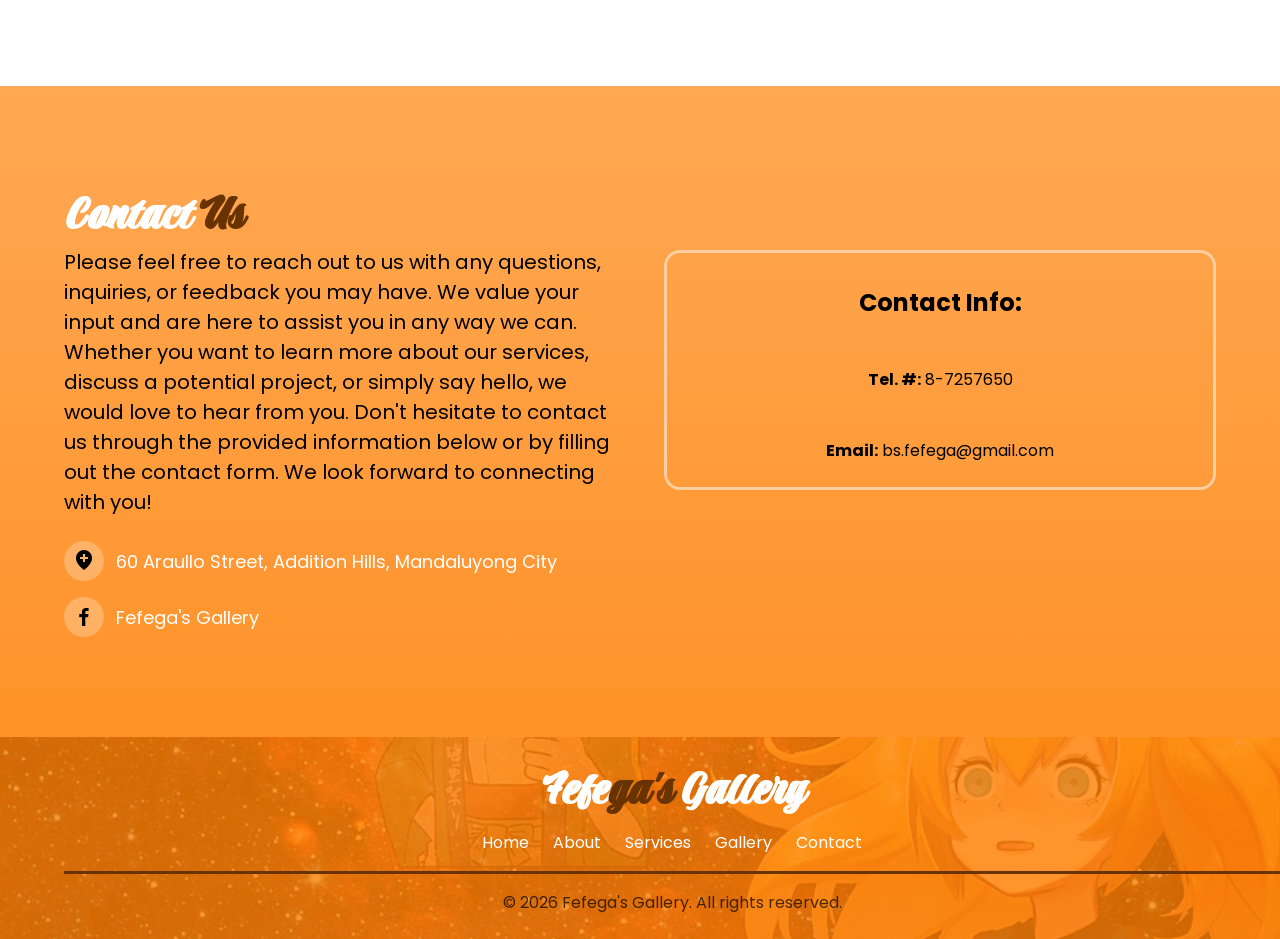
==== commit dcd69eb0: "Add files via upload 3rd commit" ====
--- a/index.html
+++ b/index.html
@@ -73,6 +73,22 @@
                     </div>
                 </div>
             </div>
+            <a>
+                <div class="section-about__card">
+                    <h3 class="section-menus__card-title">Mission</h3>
+                    <p>
+                        To push the boundaries of visual storytelling by merging cutting-edge technology with timeless human emotion.
+                    </p>
+                </div>
+            </a>
+            <a>
+                <div class="section-about__card">
+                    <h3 class="section-menus__card-title">Vision</h3>
+                    <p>
+                        To become the global benchmark for immersive digital experiences, where every pixel serves a purpose and every frame sparks a conversation.
+                    </p>
+                </div>
+            </a>
         </div>
 
         <!--<img class="section-about__image-background-1" src="images/seafood-noodles.png" alt="Seafood Noodles"> -->
@@ -194,11 +210,13 @@
             </div>
         </div>
         <form class="section-contact__form" action="#">
-            <input type="text" class="text-field" placeholder="Your name">
-            <input type="email" class="text-field" placeholder="Email">
-            <input type="tel" class="text-field" placeholder="Phone number">
-            <textarea class="text-field text-field--textarea" placeholder="Message" rows="5"></textarea>
-            <button class="section-contact__form-button secondary-button">Send Message</button>
+            <a>
+                <div class="section-menus__card">
+                    <h3 class="section-menus__card-title">Contact Info:</h3>
+                    <n><b>Tel. #:</b> 8-7257650</n>
+                    <n><b>Email:</b> bs.fefega@gmail.com</n>
+                </div>
+            </a>
         </form>
     </section>
     <!-- SECTION: END CONTACT -->
--- a/style.css
+++ b/style.css
@@ -240,6 +240,20 @@
     transition: 300ms ease;
 }
 
+.section-about__card {
+    border: 3px solid var(--border-primary-color);
+    width: auto;
+    border-radius: var(--medium-radius);
+    display: flex;
+    flex-direction: column;
+    align-items: center;
+    height: auto;
+    justify-content: space-between;
+    margin-top: 64px;
+    padding: 24px;
+    transition: 300ms ease;
+}
+
 .section-menus__card:hover {
     background: var(--primary-color);
     color: white;
@@ -248,14 +262,14 @@
 }
 
 .section-menus__card-image {
-    width: 300px;
+    width: 250px;
     height: auto;
     object-fit: contain;
 }
 
 .section-menus__gallery-image {
     height: auto;      /* Keeps the aspect ratio perfect */
-    width: 300px;       /* Spans the full width of the card padding */
+    width: 500px;       /* Spans the full width of the card padding */
     object-fit: contain; /* Ensures the image doesn't look squished */
 }
 
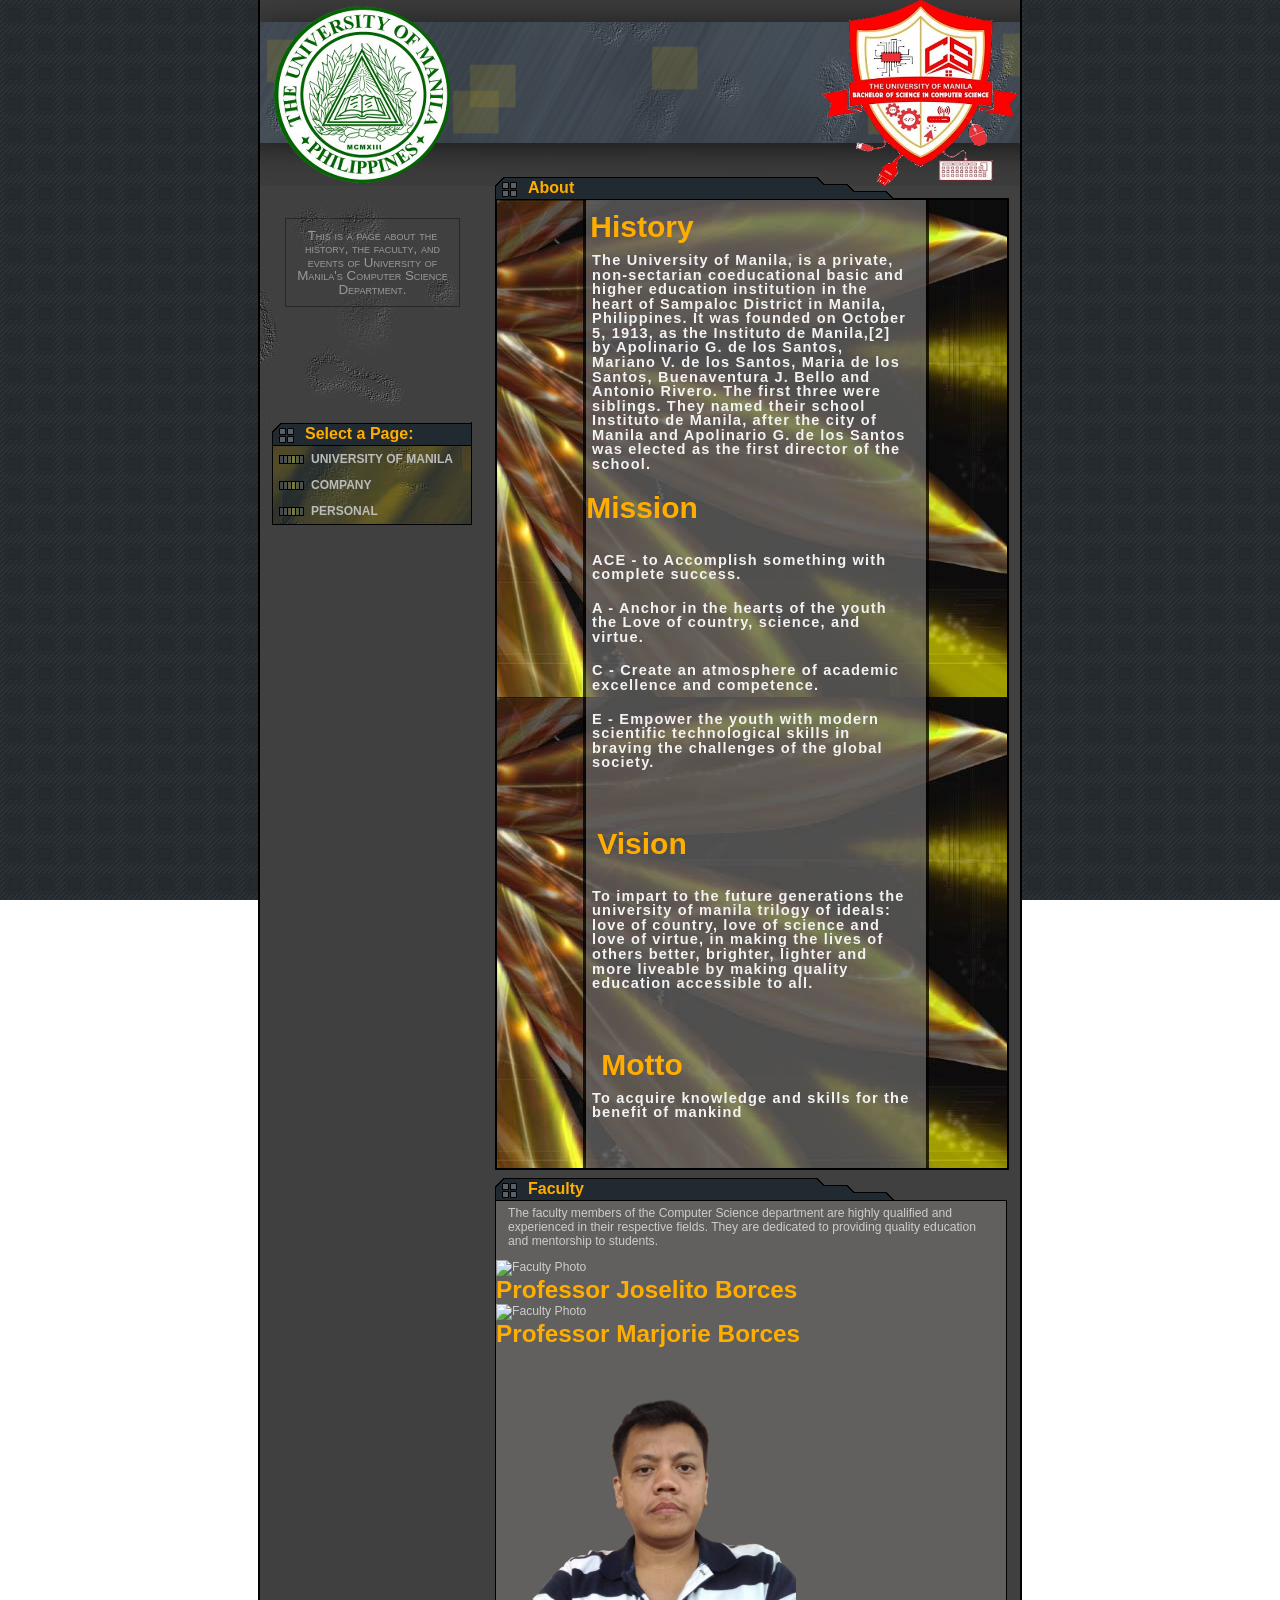
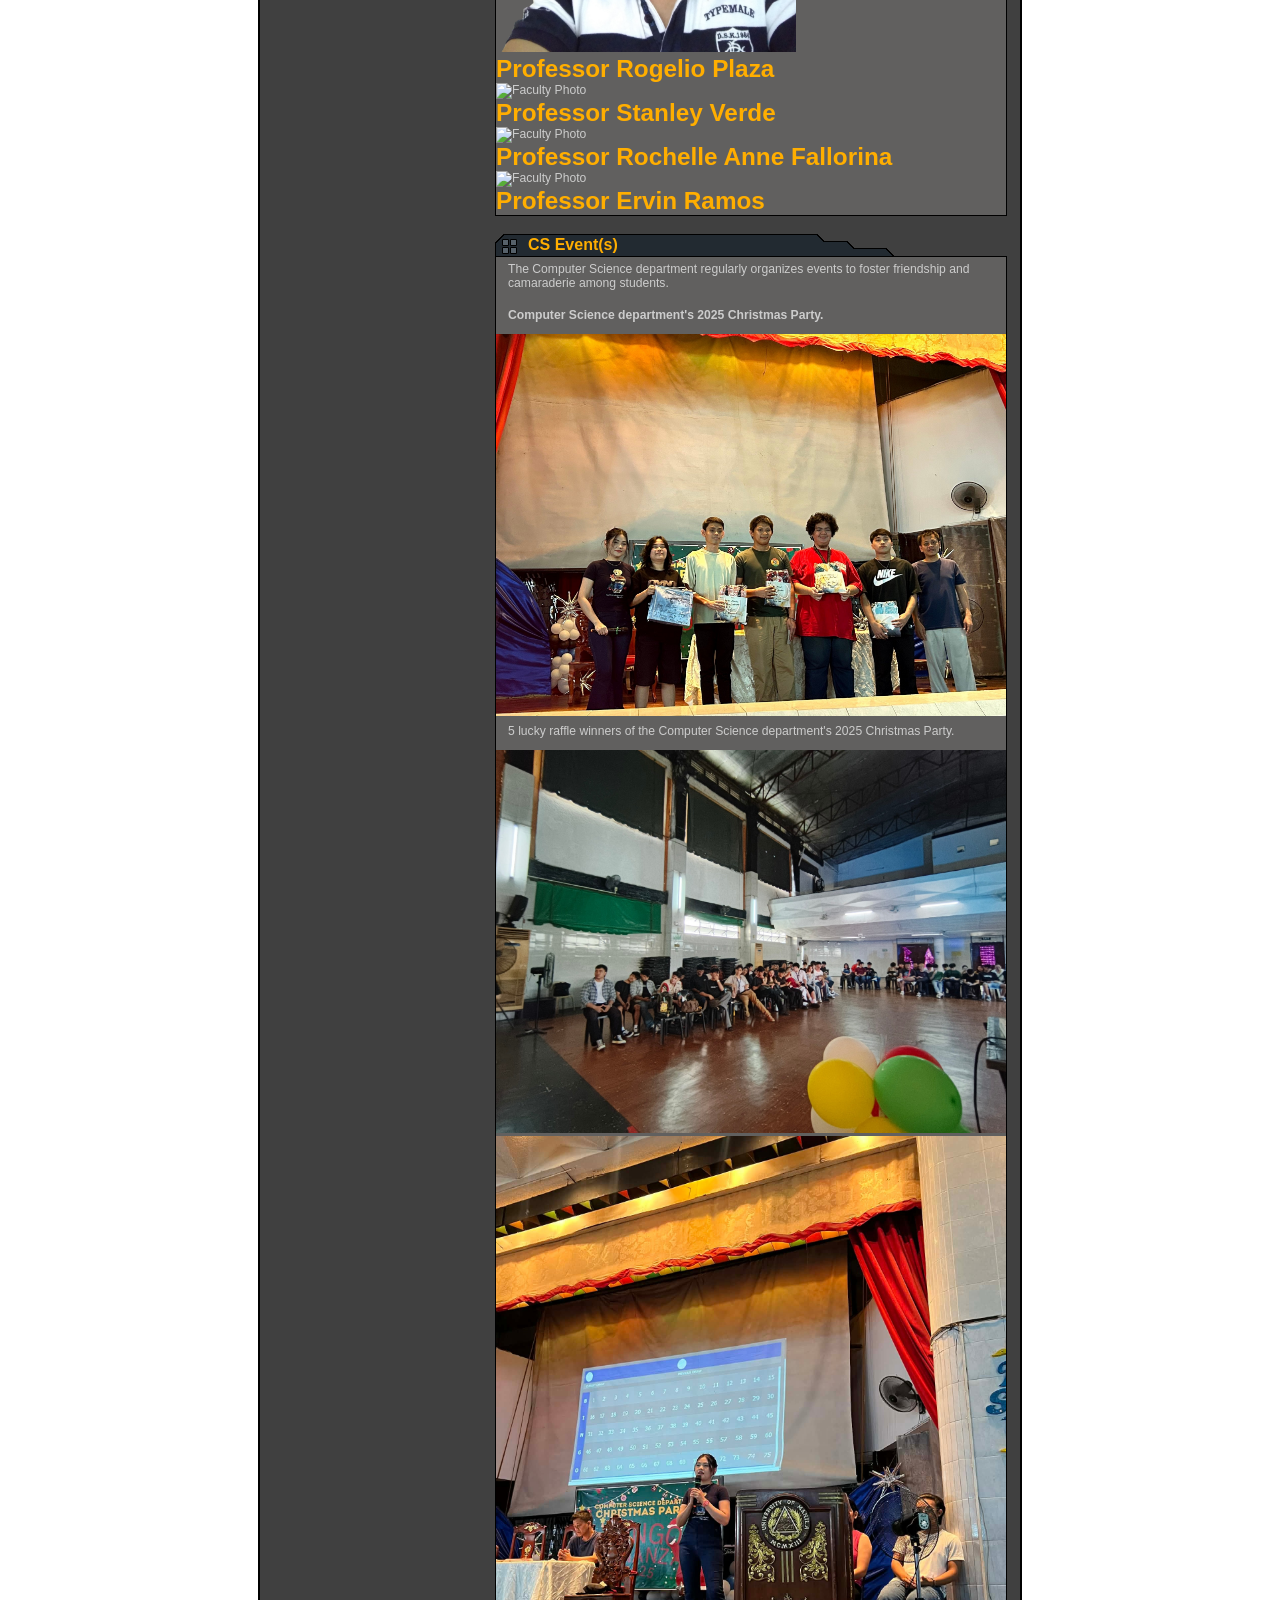
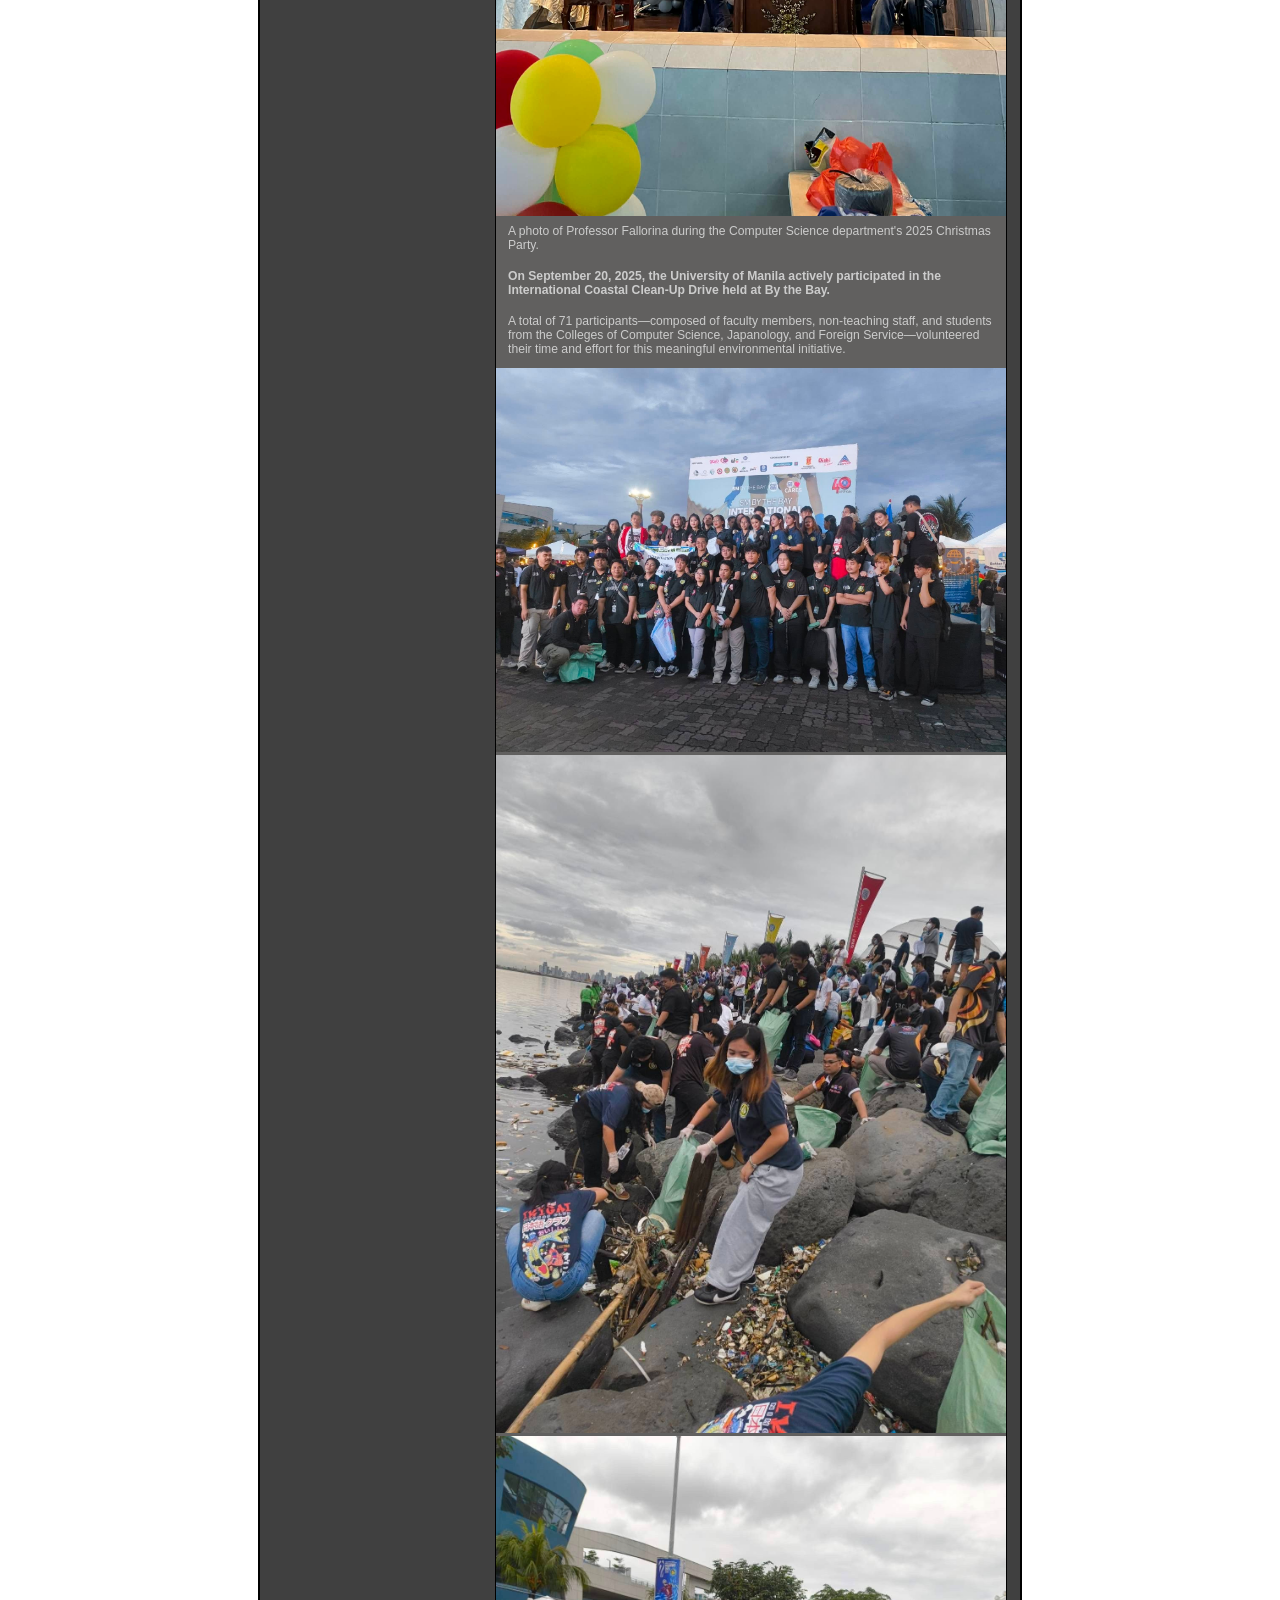
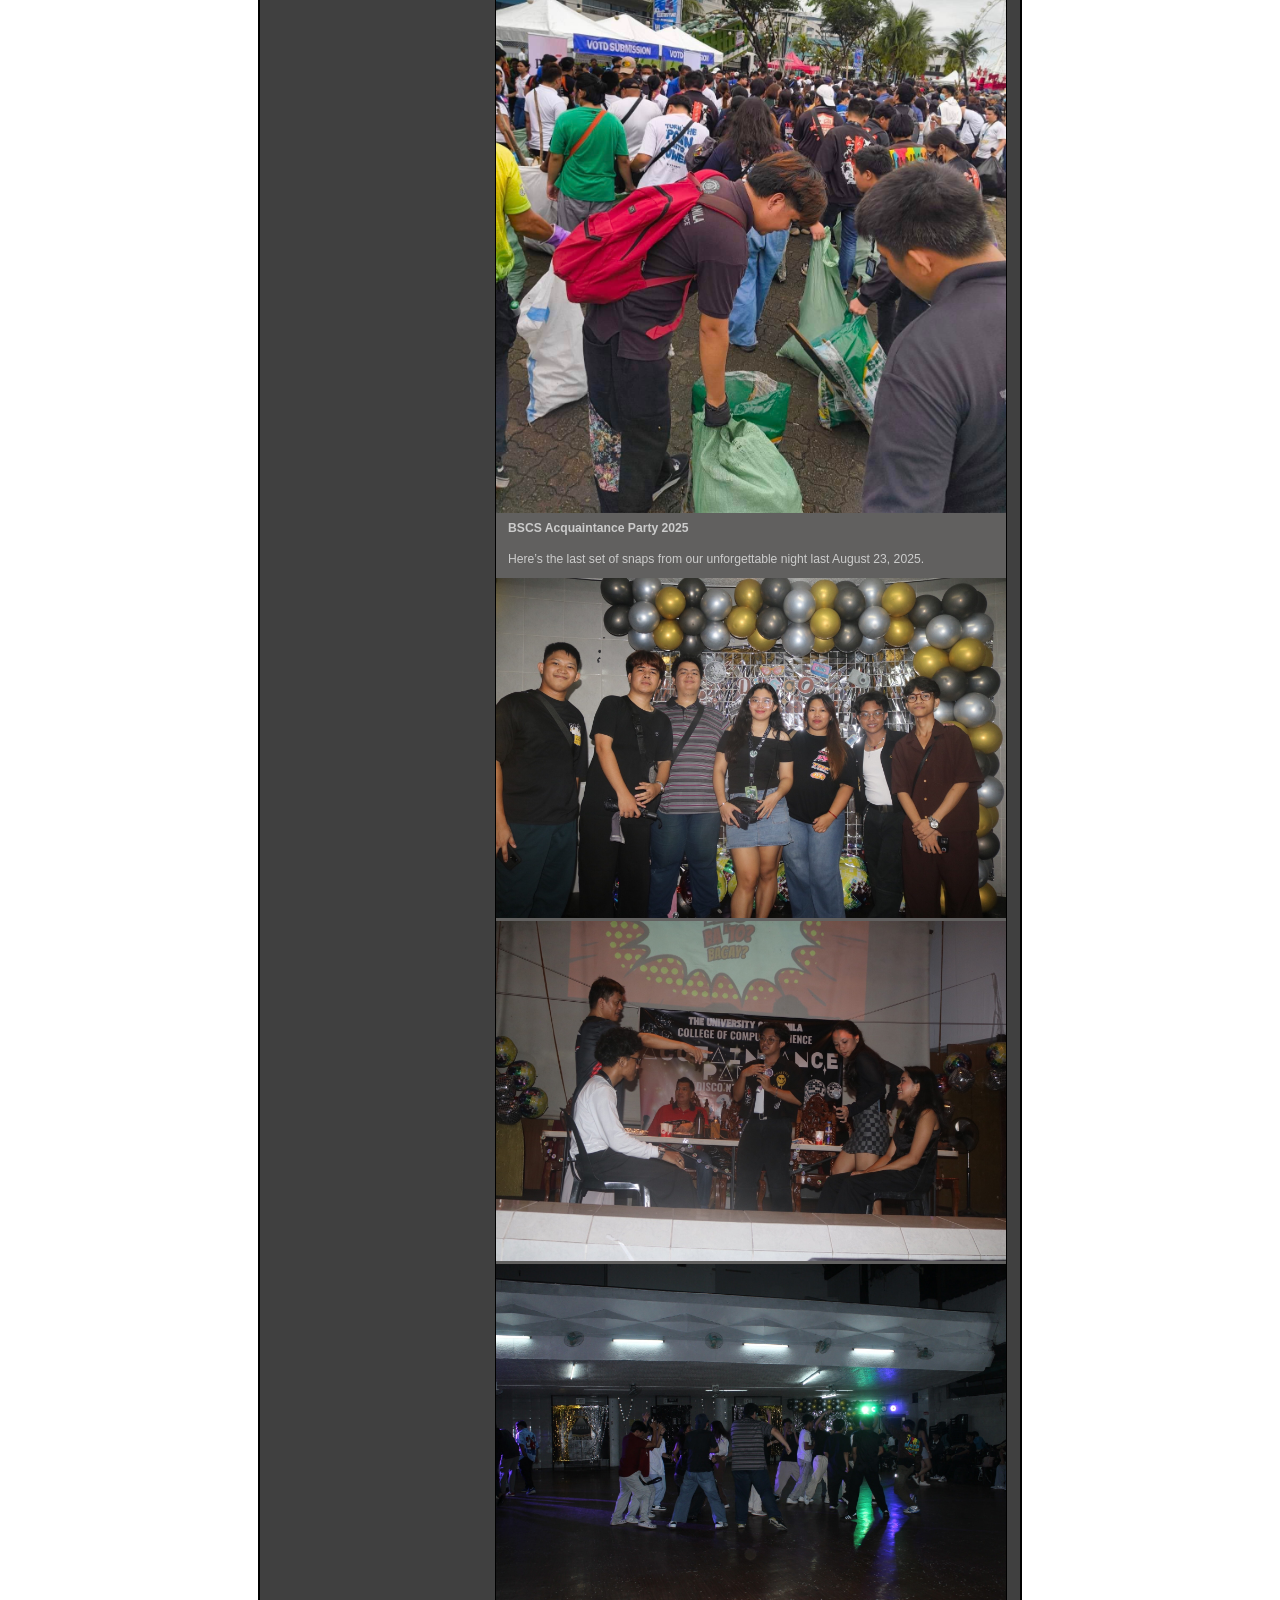
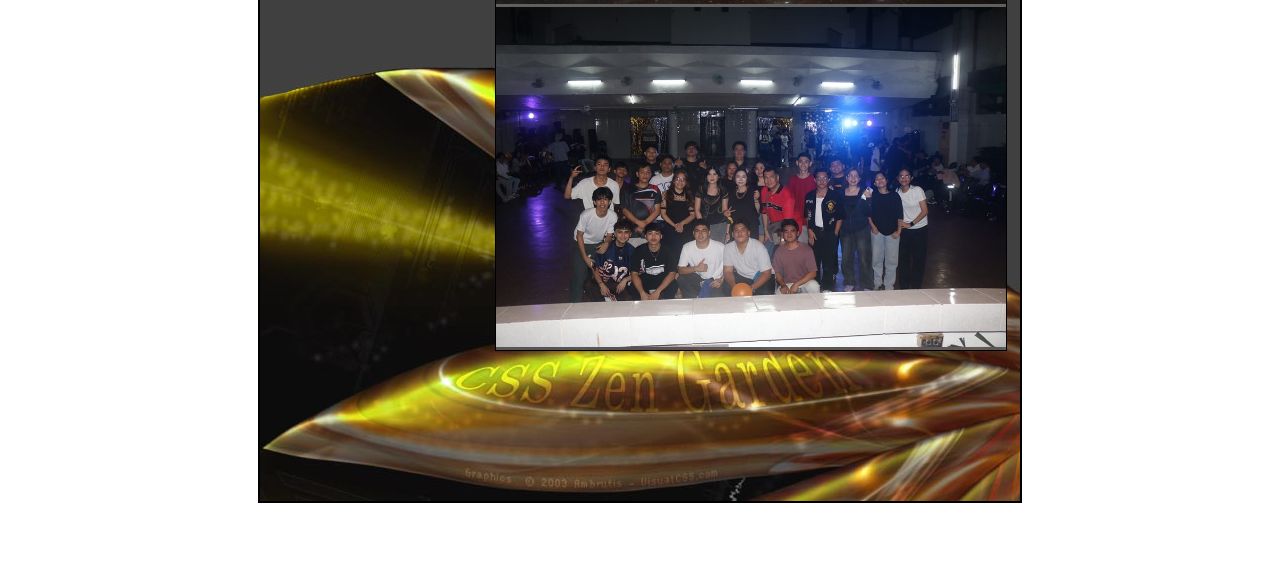
==== commit 3bf5e95c: "Add files via upload" ====
--- a/index.html
+++ b/index.html
@@ -1,368 +1,212 @@
+
 <!DOCTYPE html>
 <html lang="en">
-
 <head>
-    <meta charset="UTF-8">
-    <meta name="viewport" content="width=device-width, initial-scale=1.0">
-    <title>Fefega's Gallery</title>
-    <link rel="stylesheet" href="style.css">
-    <link href='https://unpkg.com/boxicons@2.1.4/css/boxicons.min.css' rel='stylesheet'>
+	<meta charset="utf-8">
+	<title>Computer Science Department</title>
+
+	<link rel="stylesheet" media="screen" href="style.css">
+	<link rel="alternate" type="application/rss+xml" title="RSS" href="http://www.csszengarden.com/zengarden.xml">
+
+	<meta name="viewport" content="width=device-width, initial-scale=1.0">
+	<meta name="author" content="Dave Shea">
+	<meta name="description" content="A demonstration of what can be accomplished visually through CSS-based design.">
+	<meta name="robots" content="all">
+
+
+	<!--[if lt IE 9]>
+	<script src="script/html5shiv.js"></script>
+	<![endif]-->
 </head>
 
-<body>
-
-    <!-- HEADER -->
-    <header class="header">
-        <h1 class="header__title">Fefe<span>ga's</span> Gallery</h1>
-        <ul class="header__menus">
-            <li><a href="#home">Home</a></li>
-            <li><a href="#about">About</a></li>
-            <li><a href="#services">Services</a></li>
-            <li><a href="#gallery">Gallery</a></li>
-            <li><a href="#contact">Contact</a></li>
-        </ul>
-        <div class="header__menu-toggle">
-            <i class='bx bx-menu'></i>
-            <i class='bx bx-x'></i>
-        </div>
-    </header>
-
-    <!-- SECTION: HOME -->
-    <section id="home" class="section-home section-menu">
-        <div class="section-home__content">
-            <h1 class="section-home__title">Welcome to Fefega's <span>Gallery</span>, where ideas live!</h1>
-            <div class="section-home__buttons">
-                <a href="#contact" class="primary-button">
-                    Contact Us
-                <a href="#services" class="light-button hover-icon-right">
-                    Explore
-                    <i class='bx bx-right-arrow-alt'></i>
-                </a>
-            </div>
-        </div>
-        <img class="section-home__image" src="images/home.png" alt="home">
-    </section>
-    <!-- END SECTION: HOME -->
-
-    <!-- SECTION: ABOUT -->
-    <section id="about" class="section-about section-menu">
-        <img class="section-about__image" src="images/about-us.png" alt="Pasta">
-        <div class="section-about__content">
-            <h1 class="section-title">About <span>Us</span></h1>
-            <p class="section-desc">We are a team of passionate individuals dedicated to creating 
-                and sharing our art with the world. Our gallery is a space where creativity thrives 
-                and ideas come to life. We believe in the power of art to inspire, connect, and 
-                transform, and we are committed to fostering a community that celebrates diversity 
-                and innovation. Whether you are an artist looking to showcase your work or an art 
-                enthusiast seeking inspiration, our gallery is the perfect place for you to explore 
-                and discover new perspectives.
-            </p>
-            <div class="section-about__stats">
-                <div class="section-about__stat">
-                    <h1 class="section-about__stat-number">10+</h1>
-                    <div class="section-about__stat-text">
-                        <span class="section-about__stat-desc">Years of</span>
-                        <h3 class="section-about__stat-title">EXPERIENCE</h3>
-                    </div>
-                </div>
-                <div class="section-about__stat">
-                    <h1 class="section-about__stat-number">10</h1>
-                    <div class="section-about__stat-text">
-                        <span class="section-about__stat-desc">Best</span>
-                        <h3 class="section-about__stat-title">ART</h3>
-                    </div>
-                </div>
-            </div>
-            <a>
-                <div class="section-about__card">
-                    <h3 class="section-menus__card-title">Mission</h3>
-                    <p>
-                        To push the boundaries of visual storytelling by merging cutting-edge technology with timeless human emotion.
-                    </p>
-                </div>
-            </a>
-            <a>
-                <div class="section-about__card">
-                    <h3 class="section-menus__card-title">Vision</h3>
-                    <p>
-                        To become the global benchmark for immersive digital experiences, where every pixel serves a purpose and every frame sparks a conversation.
-                    </p>
-                </div>
-            </a>
-        </div>
-
-        <!--<img class="section-about__image-background-1" src="images/seafood-noodles.png" alt="Seafood Noodles"> -->
-        <!--<img class="section-about__image-background-2" src="images/roasted-chicken.png" alt="Roasted Chicken"> -->
-    </section>
-    <!-- END SECTION: ABOUT -->
-
-    <!-- SECTION: SERVICES --> 
-    <section class="section-menus section-menu" id="services">
-        <h1 class="section-title">Our <span>Services</span></h1>
-        <p class="section-desc">This is the services we offer to our customers. 
-            We provide a wide range of services to meet the needs of our customers. 
-            We are committed to providing the best service possible and ensuring customer satisfaction. 
-            Our team of experts is dedicated to delivering high-quality services that exceed our customers' expectations. 
-            Whether you need assistance with a specific project or require ongoing support, we are here to help you achieve your goals.</p>
+<!--
+
+
+
+	View source is a feature, not a bug. Thanks for your curiosity and
+	interest in participating!
+
+	Here are the submission guidelines for the new and improved csszengarden.com:
+
+	- CSS3? Of course! Prefix for ALL browsers where necessary.
+	- go responsive; test your layout at multiple screen sizes.
+	- your browser testing baseline: IE9+, recent Chrome/Firefox/Safari, and iOS/Android
+	- Graceful degradation is acceptable, and in fact highly encouraged.
+	- use classes for styling. Don't use ids.
+	- web fonts are cool, just make sure you have a license to share the files. Hosted
+	  services that are applied via the CSS file (ie. Google Fonts) will work fine, but
+	  most that require custom HTML won't. TypeKit is supported, see the readme on this
+	  page for usage instructions: https://github.com/mezzoblue/csszengarden.com/
+
+	And a few tips on building your CSS file:
+
+	- use :first-child, :last-child and :nth-child to get at non-classed elements
+	- use ::before and ::after to create pseudo-elements for extra styling
+	- use multiple background images to apply as many as you need to any element
+	- use the Kellum Method for image replacement, if still needed. http://goo.gl/GXxdI
+	- don't rely on the extra divs at the bottom. Use ::before and ::after instead.
+
+		
+-->
+
+<body id="css-zen-garden">
+<div class="page-wrapper">
+
+	<section class="intro" id="zen-intro">
+		<header role="banner">
+			<h1>CSS Zen Garden</h1>
+			<h2>The Beauty of <abbr title="Cascading Style Sheets">CSS</abbr> Design</h2>
+		</header>
         
-        <div id="services-container" class="section-menus__cards"></div>
-    </section>
-    <!-- END SECTION: SERVICES -->
-
-    <!-- SECTION: GALLERY -->
-    <section class="section-menus section-menu" id="gallery">
-        <h1 class="section-title">Our <span>Gallery</span></h1>
-        <p class="section-desc">This is a collection of our past works and projects. We take pride in showcasing our creativity and expertise through these images. Each image represents a unique story and a testament to our dedication to delivering exceptional results. Explore our gallery to see the diversity of our work and the passion we put into every project.
-        </p>
-        <div class="section-menus__cards">
-            <a href="https://x.com/aLFie0321/status/1929487415519203571" target="_blank" class="card-link-wrapper">
-                <div class="section-menus__card">
-                    <img class="section-menus__gallery-image" src="https://cdn.donmai.us/original/8b/9b/__hibiki_blue_archive_drawn_by_alfie_tmdals7645__8b9b8e1d4198f43bc618c31598f09122.jpg" alt="Roasted Chicken">
-                    <h3 class="section-menus__card-title">By Alfie</h3>
-                </div>
-            </a>
-            <a href="https://www.pixiv.net/artworks/138496062" target="_blank" class="card-link-wrapper">
-                <div class="section-menus__card">
-                    <img class="section-menus__gallery-image" src="https://cdn.donmai.us/original/a0/24/__revenant_elden_ring_and_1_more_drawn_by_chronozbergh__a024ffbfc9c4a4a03bc08a144f0942bd.jpg" alt="Roasted Chicken">
-                    <h3 class="section-menus__card-title">By Chronozbergh</h3>
-                </div>
-            </a>
-            <a href="https://x.com/twosipsofbleach/status/1948840708372054349" target="_blank" class="card-link-wrapper">
-                <div class="section-menus__card">
-                    <img class="section-menus__gallery-image" src="https://cdn.donmai.us/original/f7/8d/__daiwa_scarlet_mejiro_mcqueen_haru_urara_symboli_rudolf_el_condor_pasa_and_1_more_umamusume_and_2_more_drawn_by_twosipsofbleach__f78d2a382b9aa9dd6a81bbf00eb14d7d.jpg" alt="Roasted Chicken">
-                    <h3 class="section-menus__card-title">By TwosipsOfBleach</h3>
-                </div>
-            </a>
-            <a href="https://x.com/akaimokou24/status/1817871654015598910" target="_blank" class="card-link-wrapper">
-                <div class="section-menus__card">
-                    <img class="section-menus__gallery-image" src="https://cdn.donmai.us/original/85/f7/__hoshino_blue_archive_drawn_by_akaimo_akaimokou__85f75578ba1a2bd4e4b6475daf730487.jpg" alt="Roasted Chicken">
-                    <h3 class="section-menus__card-title">By Akaimokou</h3>
-                </div>
-            </a>
-            <a href="https://x.com/MmmmRotiO/status/1827534185139261769" target="_blank" class="card-link-wrapper">
-                <div class="section-menus__card">
-                    <img class="section-menus__gallery-image" src="https://cdn.donmai.us/original/9d/58/__sensei_kisaki_and_sisyphus_blue_archive_and_1_more_drawn_by_danndaff__9d58e9c3483785972422768e64862d27.jpg" alt="Roasted Chicken">
-                    <h3 class="section-menus__card-title">By MmmmRotiO</h3>
-                </div>
-            </a>
-            <a href="https://x.com/crippling_mark/status/1756968117258145929" target="_blank" class="card-link-wrapper">
-                <div class="section-menus__card">
-                    <img class="section-menus__gallery-image" src="https://cdn.donmai.us/original/f1/6e/__sensei_doodle_sensei_and_black_suit_blue_archive_drawn_by_alma_crippling_mark__f16efe5cbcfdccb4345b9a45895f9c67.jpg" alt="Roasted Chicken">
-                    <h3 class="section-menus__card-title">By CripplingMark</h3>
-                </div>
-            </a>
-            <a href="https://x.com/Peter_h_cho/status/1506679470962339841" target="_blank" class="card-link-wrapper">
-                <div class="section-menus__card">
-                    <img class="section-menus__gallery-image" src="https://cdn.donmai.us/original/4c/c8/__solaire_of_astora_living_jar_iron_fist_alexander_and_siegward_of_catarina_elden_ring_and_3_more_drawn_by_gembung_peter_h_cho__4cc830a918ea85ee14eda99ffb06d9ec.jpg" alt="Roasted Chicken">
-                    <h3 class="section-menus__card-title">By Peter H. Cho</h3>
-                </div>
-            </a>
-            <a href="https://x.com/nightmareSyrup/status/1507280296655618049" target="_blank" class="card-link-wrapper">
-                <div class="section-menus__card">
-                    <img class="section-menus__gallery-image" src="https://cdn.donmai.us/original/18/68/__blackguard_big_boggart_elden_ring_drawn_by_nightmaresyrup__1868326e9b25abd8a69d9cb513ee2660.jpg" alt="Roasted Chicken">
-                    <h3 class="section-menus__card-title">By NightmareSyrup</h3>
-                </div>
-            </a>
-            <a href="https://www.pixiv.net/artworks/97264945" target="_blank" class="card-link-wrapper">
-                <div class="section-menus__card">
-                    <img class="section-menus__gallery-image" src="https://cdn.donmai.us/original/20/ad/__melina_elden_ring_drawn_by_patatatan__20ade41c974237c6c54c6fdf18c61f52.png" alt="Roasted Chicken">
-                    <h3 class="section-menus__card-title">By Patatatan</h3>
-                </div>
-            </a>
-            <a href="https://www.pixiv.net/artworks/86530285" target="_blank" class="card-link-wrapper">
-                <div class="section-menus__card">
-                    <img class="section-menus__gallery-image" src="https://cdn.donmai.us/original/92/69/__richelieu_kantai_collection_drawn_by_meet_105r__9269a59fdd7df683a4fd534f4b63f5dc.png" alt="Roasted Chicken">
-                    <h3 class="section-menus__card-title">By Meet_105r</h3>
-                </div>
-            </a>
-        </div>
-    </section>
-    <!-- END SECTION: GALLERY -->
-
-    <!-- SECTION: CONTACT -->
-    <section class="section-contact section-menu" id="contact">
-        <div class="section-contact__info">
-            <h1 class="section-title">Contact <span>Us</span></h1>
-            <p class="section-desc">Please feel free to reach out to us with any questions, inquiries, or feedback you may have. 
-                We value your input and are here to assist you in any way we can. 
-                Whether you want to learn more about our services, discuss a potential project, or simply say hello, 
-                we would love to hear from you. 
-                Don't hesitate to contact us through the provided information below or by filling out the contact form. 
-                We look forward to connecting with you!
-            </p>
-            <div class="section-contact__info-items">
-                <div class="section-contact__info-item">
-                    <div class="section-contact__info-item-icon">
-                        <i class='bx bxs-location-plus'></i>
-                    </div>
-                    <a class="section-contact__info-item-link" href="#">
-                        60 Araullo Street, Addition Hills, Mandaluyong City
-                    </a>
-                </div>
-                <div class="section-contact__info-item">
-                    <div class="section-contact__info-item-icon">
-                        <i class='bx bxl-facebook'></i>
-                    </div>
-                    <a class="section-contact__info-item-link" href="#">
-                        Fefega's Gallery
-                    </a>
-                </div>
-            </div>
-        </div>
-        <form class="section-contact__form" action="#">
-            <a>
-                <div class="section-menus__card">
-                    <h3 class="section-menus__card-title">Contact Info:</h3>
-                    <n><b>Tel. #:</b> 8-7257650</n>
-                    <n><b>Email:</b> bs.fefega@gmail.com</n>
-                </div>
-            </a>
-        </form>
-    </section>
-    <!-- SECTION: END CONTACT -->
-
-    <!-- FOOTER -->
-    <footer class="footer">
-        <h1 class="footer__title">Fefe<span>ga's</span> Gallery</h1>
-        <ul class="footer__menus">
-            <li class="footer_menus-menu"><a href="#home">Home</a></li>
-            <li class="footer_menus-menu"><a href="#about">About</a></li>
-            <li class="footer_menus-menu"><a href="#services">Services</a></li>
-            <li class="footer_menus-menu"><a href="#gallery">Gallery</a></li>
-            <li class="footer_menus-menu"><a href="#contact">Contact</a></li>
-        </ul>
-        <div class="footer__divider"></div>
-        <p class="footer__copyright">
-            &copy; 2026 Fefega's Gallery. All rights reserved.
-        </p>
-    </footer>
-    <!-- END FOOTER -->
+		<div class="summary" id="zen-summary" role="article">
+            <p>This is a page about the history, the faculty, and events of University of Manila's Computer Science Department.</p>
+		</div>
+
+		<div class="preamble" id="zen-preamble" role="article">
+			<h3>About</h3>
+            <h1 class="section-header">History</h1>
+            <p class="section-desc">
+                <p>
+                    The University of Manila, is a private, 
+                    non-sectarian coeducational basic and higher education institution in the heart of Sampaloc District in Manila, Philippines. 
+                    It was founded on October 5, 1913, as the Instituto de Manila,[2] by Apolinario G. de los Santos, 
+                    Mariano V. de los Santos, Maria de los Santos, Buenaventura J. Bello and Antonio Rivero. 
+                    The first three were siblings. They named their school Instituto de Manila, 
+                    after the city of Manila and Apolinario G. de los Santos was elected as the first director of the school.
+                </p>
+            </p>
+            <h1 class="section-header">Mission</h1>
+            <p class="section-desc">
+                <p>
+                    <p class="section-desc">ACE - to Accomplish something with complete success.</p>
+                    <p class="section-desc">A - Anchor in the hearts of the youth the Love of country, science, and virtue.</p>
+                    <p class="section-desc">C - Create an atmosphere of academic excellence and competence.</p>
+                    <p class="section-desc">E - Empower the youth with modern scientific technological skills in braving the challenges of the global society.</p>
+                </p>
+            </p>
+            <h1 class="section-header">Vision</h1>
+            <p class="section-desc">
+                <p>
+                    <p>To impart to the future generations the university of manila trilogy of ideals: love of country, 
+                    love of science and love of virtue, in making the lives of others better, brighter, lighter and more liveable by 
+                    making quality education accessible to all.</p>
+                </p>
+            </p>
+            <h1 class="section-header">Motto</h1>
+            <p class="section-desc">
+                <p>
+                    To acquire knowledge and skills for the benefit of mankind
+                </p>
+            </p>
+		</div>
+	</section>
+
+	<div class="main supporting" id="zen-supporting" role="main">
+		<div class="explanation" id="zen-explanation" role="article">
+			<h3>Faculty</h3>
+            <p>
+                The faculty members of the Computer Science department are highly qualified and experienced in their respective fields. They are dedicated to providing quality education and mentorship to students.
+            </p>
+            <img src="images/JoselitoBorces.jpg" alt="Faculty Photo" class="faculty-photo">
+            <h1>
+                Professor Joselito Borces
+            </h1>
+            <img src="images/MarjorieBorces.jpg" alt="Faculty Photo" class="faculty-photo">
+            <h1>
+                Professor Marjorie Borces
+            </h1>
+            <img src="images/plaza.png" alt="Faculty Photo" class="faculty-photo">
+            <h1>
+                Professor Rogelio Plaza
+            </h1>
+            <img src="images/StanleyVerde.jpg" alt="Faculty Photo" class="faculty-photo">
+            <h1>
+                Professor Stanley Verde
+            </h1>
+            <img src="images/RochelleAnneFallorina.jpg" alt="Faculty Photo" class="faculty-photo">
+            <h1>
+                Professor Rochelle Anne Fallorina
+            </h1>
+            <img src="images/ErvinRamos.jpg" alt="Faculty Photo" class="faculty-photo">
+            <h1>
+                Professor Ervin Ramos
+            </h1>
+		</div>
+
+		<div class="requirements" id="zen-requirements" role="article">
+			<h3>CS Event(s)</h3>
+            <p>
+                The Computer Science department regularly organizes events to foster friendship and camaraderie among students.
+            </p>
+            <p><b>
+                Computer Science department's 2025 Christmas Party.
+            </b></p>
+            <img src="images/cs-event2.jpg" alt="CS Event" class="event-photo">
+            <p>
+                5 lucky raffle winners of the Computer Science department's 2025 Christmas Party.
+            </p>
+            <img src="images/cs-event3.jpg" alt="CS Event" class="event-photo">
+            <img src="images/cs-event4.jpg" alt="CS Event" class="event-photo">
+            <p>
+                A photo of Professor Fallorina during the Computer Science department's 2025 Christmas Party.
+            </p>
+            <p><b>
+                On September 20, 2025, the University of Manila actively participated in the International Coastal Clean-Up Drive held at By the Bay.
+            </b></p>
+            <p>
+                A total of 71 participants—composed of faculty members, non-teaching staff, and students from the Colleges of Computer Science, Japanology, and Foreign Service—volunteered their time and effort for this meaningful environmental initiative.
+            </p>
+            <img src="images/cs-event5.jpg" alt="CS Event" class="event-photo">
+            <img src="images/cs-event6.jpg" alt="CS Event" class="event-photo">
+            <img src="images/cs-event7.jpg" alt="CS Event" class="event-photo">
+
+            <p><b>
+                BSCS Acquaintance Party 2025
+            </b></p>
+            <p>
+                Here’s the last set of snaps from our unforgettable night last August 23, 2025.
+            </p>
+            <img src="images/cs-event8.jpg" alt="CS Event" class="event-photo">
+            <img src="images/cs-event9.jpg" alt="CS Event" class="event-photo">
+            <img src="images/cs-event10.jpg" alt="CS Event" class="event-photo">
+            <img src="images/cs-event11.jpg" alt="CS Event" class="event-photo">
+		</div>
+	</div>
+
+
+	<aside class="sidebar" role="complementary">
+		<div class="wrapper">
+
+			<div class="design-selection" id="design-selection">
+				<h3 class="select">Select a Page:</h3>
+				<nav role="navigation">
+					<ul>
+					<li>
+						<a href="" class="design-name">University of Manila</a> 
+					</li>					
+					<li>
+						<a href="" class="design-name">Company</a> 			
+					</li>					
+					<li>
+						<a href="" class="design-name">Personal</a>		
+					</li>
+				</nav>
+			</div>
+		</div>
+	</aside>
+
+
+</div>
+
+<!--
+
+	These superfluous divs/spans were originally provided as catch-alls to add extra imagery.
+	These days we have full ::before and ::after support, favour using those instead.
+	These only remain for historical design compatibility. They might go away one day.
+		
+-->
+<div class="extra1" role="presentation"></div><div class="extra2" role="presentation"></div><div class="extra3" role="presentation"></div>
+<div class="extra4" role="presentation"></div><div class="extra5" role="presentation"></div><div class="extra6" role="presentation"></div>
 
 </body>
-<script src="https://unpkg.com/scrollreveal"></script>
-<script>
-
-    ScrollReveal({
-        reset: true,
-        delay: 300,
-        distance: '60px',
-        duration: 1500,
-    });
-
-    // COMPONENTS
-    ScrollReveal().reveal('.section-title');
-    ScrollReveal().reveal('.section-desc', {
-        delay: 600,
-        duration: 2500
-    });
-
-    // SECTION HOME
-    ScrollReveal().reveal('.section-home__title');
-    ScrollReveal().reveal('.section-home__image', {
-        origin: 'right'
-    });
-    ScrollReveal().reveal('.section-home__buttons', {
-        delay: 600
-    });
-
-    // SECTION MENUS
-    ScrollReveal().reveal('.section-menus__card', {
-        interval: 300
-    });
-
-    // SECTION ABOUT
-    ScrollReveal().reveal('.section-about__image', {
-        delay: 900,
-        origin: 'left'
-    });
-
-    ScrollReveal().reveal('.section-about__stat', {
-        delay: 1200,
-        interval: 300
-    });
-
-    ScrollReveal().reveal('.section-about .primary-button', {
-        duration: 3000,
-        delay: 1200
-    })
-
-    // SECTION SERVICES
-    ScrollReveal().reveal('.section-services__card', {
-        delay: 1200,
-        interval: 300
-    });
-
-    // SECTION CONTACT
-    ScrollReveal().reveal('.section-contact__info-item', {
-        delay: 1200,
-        interval: 300
-    });
-
-    ScrollReveal().reveal('.section-contact__form', {
-        delay: 1800,
-        duration: 3000
-    });
-
-    // 1. Your Service Data
-    const servicesData = [
-        { id: "design", title: "Design", bwPrice: 100, colorPrice: 150, img: "design" },
-        { id: "headshot", title: "Headshot", bwPrice: 30, colorPrice: 50, img: "headshot" },
-        { id: "fullbody", title: "Fullbody", bwPrice: 50, colorPrice: 60, img: "fullbody" },
-        { id: "wide-v", title: "Wide: Vertical", bwPrice: 100, colorPrice: 110, img: "wide-v" },
-        { id: "wide-h", title: "Wide: Horizontal", bwPrice: 100, colorPrice: 110, img: "wide-h" }
-    ];
-
-    const container = document.getElementById('services-container');
-
-    // 2. Function to generate the cards
-    function renderCards() {
-        container.innerHTML = servicesData.map(service => `
-            <div class="section-menus__card" id="card-${service.id}">
-                <img class="section-menus__card-image" src="images/${service.img}-bw.jpg" alt="${service.id}" id="img-${service.id}">
-                
-                <h3 class="section-menus__card-title" id="title-${service.id}">${service.title} - BW</h3>
-                
-                <div class="variation-toggle" style="margin: 10px 0; display: flex; gap: 15px; justify-content: center;">
-                    <label>
-                        <input type="radio" name="variant-${service.id}" value="bw" checked 
-                            onclick="updateVariant('${service.id}', 'bw', ${service.bwPrice})"> B&W
-                    </label>
-                    <label>
-                        <input type="radio" name="variant-${service.id}" value="color" 
-                            onclick="updateVariant('${service.id}', 'color', ${service.colorPrice})"> Color
-                    </label>
-                </div>
-
-                <div class="section-menus__card-footer">
-                    <h2 class="section-menus__card-price" id="price-${service.id}">$${service.bwPrice}</h2>
-                    <button class="section-menus__card-button--buy primary-button">
-                        <i class='bx bxs-cart'></i>
-                    </button>
-                </div>
-            </div>
-        `).join('');
-    }
-
-    // 3. Function to handle the toggle click
-    function updateVariant(id, type, price) {
-        const service = servicesData.find(s => s.id === id);
-        document.getElementById(`price-${id}`).innerText = `$${price}`;
-        document.getElementById(`title-${id}`).innerText = `${service.title} - ${type === 'bw' ? 'BW' : 'Colored'}`;
-        document.getElementById(`img-${id}`).src = `images/${service.img}-${type}.jpg`;
-    }
-
-    // Run the render on page load
-    renderCards();
-</script>
-<script>
-
-    const headerMenuToggle = document.querySelector('.header__menu-toggle');
-    const headerMenus = document.querySelector('.header__menus');
-
-    headerMenuToggle.addEventListener('click', () => {
-        headerMenus.classList.toggle('active');
-    })
-
-</script>
-
 </html>
--- a/style.css
+++ b/style.css
@@ -1,658 +1,338 @@
-@import url('https://fonts.googleapis.com/css2?family=Poppins:ital,wght@0,100;0,200;0,300;0,400;0,500;0,600;0,700;0,800;0,900;1,100;1,200;1,300;1,400;1,500;1,600;1,700;1,800;1,900&family=Praise&display=swap');
-
-* {
-    margin: 0;
-    padding: 0;
-    box-sizing: border-box;
-    font-family: 'Poppins', sans-serif;
-}
-
-html {
-    scroll-behavior: smooth;
-    scroll-padding-top: 100px;
-}
-
-:root {
-    /* COLORS */
-    --primary-color: #FFA955;
-    --background-primary-color: #FFF7F0;
-    --border-primary-color: #FFCFA2;
-    --light-primary-color: #FFBF80;
-    --secondary-color: #683300;
-    --gray-color: #7F7D7B;
-    --transparent-025: rgba(255, 255, 255, 0.25);
-    /* RADIUS */
-    --small-radius: 8px;
-    --medium-radius: 16px;
-    --large-radius: 24px;
-}
-
-/* COMPONENTS */
-.section-menu {
-    padding-inline: 5%;
-    padding-block: 100px;
-}
-
-.primary-button,
-.light-button,
-.secondary-button {
-    padding: 8px 14px;
-    font-size: 18px;
-    border-radius: var(--small-radius);
-    font-weight: 600;
-    cursor: pointer;
-    display: flex;
-    align-items: center;
-    gap: 4px;
-    text-decoration: none;
-}
-
-.hover-icon-right:hover i {
-    transform: translateX(4px);
-}
-
-.primary-button i,
-.light-button i,
-.secondary-button i {
-    font-size: 24px;
-    transition: 300ms ease;
-}
-
-.primary-button {
-    background: var(--primary-color);
-    color: white;
-    border: 4px solid var(--transparent-025);
-}
-
-.light-button {
-    background: white;
-    color: var(--primary-color);
-    border: 4px solid var(--border-primary-color);
-}
-
-.secondary-button {
-    background: var(--secondary-color);
-    color: white;
-    border: 4px solid var(--transparent-025);
-}
-
-.section-title {
-    font-family: 'Praise', cursive;
-    font-size: 50px;
-    color: var(--primary-color);
-}
-
-.section-title span {
-    font-family: 'Praise', cursive;
-    color: var(--secondary-color);
+/* css Zen Garden submission 012 - 'TechnOhm' by Joshua Ambrutis - http://www.visualcss.com/ */
+/* css released under Creative Commons ShareAlike License v1.0 - http://creativecommons.org/licenses/sa/1.0/  */
+/* All associated graphics copyright 2003, Joshua Ambrutis */
+
+
+/* IMPORTANT */
+/* This design is not a template. You may not reproduce it elsewhere without the designer's written permission. */
+/* The CSS itself may freely be used for anything you wish, but the associated graphics belong to the designer. */
+/* What you may use - .css files. What you may not use - .jpg, .gif, and .png files. */
+
+
+/* I've tried to keep the CSS in the sequence which I built it in... just to give another perspective 
+of how others tackle this, you'll see in some spots I'll define an elements main box just to get it 
+in the right place etc.. then refine it with specifics later in the stylesheet.  I'm not saying this is right, 
+just the way I usually go about it.   There are also comments thrown in here and there to hopefully
+explain some of the strangeness */
+
+body {
+	margin: 0px;
+	padding: 0px;
+	background: url("images/to_pageback.gif") repeat fixed;
+	color: #CCCCCC;
+	font: 76% Arial, Helvetica, sans-serif;
+	text-align: center;
+}
+
+div, p, ul, li, h1, h2, h3, h4, h5, h6 { margin: 0px; padding: 0px; }
+/* Why do I do that?  ...hmm.. since switching from Tables to CSS, I've learned it is easier 
+for MY feeble brain to lay out the design first with just colored boxes THEN paint it in photoshop, this just helps me 
+to get the layout of the elements first.  Then I refine theses values with more specifics through 
+IDs and Classes when the graphics call for it, in my case the barebones basic layout comes 
+first with designs in my head BEFORE I open PhotoShop... but that's just me */
+
+h1, h2, h3, h4, h5, h6 { color: #FFAE00; }
+.page-wrapper {
+	margin: 0px auto 60px;
+	width: 760px;
+	border-top: 0px solid #000000;
+	border-right: 2px solid #000000;
+	border-bottom: 2px solid #000000;
+	border-left: 2px solid #000000;
+	padding: 0px 0px 150px;
+	background: #404040 url("images/bandwidthkiller.jpg") no-repeat center bottom;
+	text-align: left;
+	position: relative;
+}
+header h1 {
+	margin-bottom: 12px;
+	background: url("images/header.png") no-repeat;
+	height: 186px;
+
+	text-indent: 100%;
+	white-space: nowrap;
+	overflow: hidden;
+}
+
+/* Above: That's just for dumping the text allowing the backround image in it's containing element to show through*/
+
+header h2 {
+	width: 261px;
+	position: absolute;
+	height: 17px;
+	top: 2px;
+	right: 5px;
+	cursor: text; /* just goofing off */
+
+	text-indent: 100%;
+	white-space: nowrap;
+	overflow: hidden;
+}
+header { position: relative; }
+.summary {
+	margin: 0px;
+	border: 0px none;
+	padding: 0px;
+	width: 220px;
+	background: url("images/to_sumarytop_02.jpg") no-repeat;
+	position: absolute;
+	z-index: 1;
+	left: 0px;
+	height: 266px;
+}
+.preamble {
+	margin: 10px 0px 30px 235px;
+	width: 510px;
+	border: 2px solid #000000;
+	padding: 10px 0px;
+	background: #60676F url("images/zen-image.jpg") repeat center top;
+	text-align: center;
+	position: relative;
+	top: 0px;
+	left: 0px;
+	z-index: 3;
+}
+.preamble p {
+	padding: 0px 0px 1.3em;
+	margin: 0px auto;
+	width: 320px;
+	color: #F2F2F2;
+	font: bold 1.2em/1em "Trebuchet MS", Arial, Helvetica, sans-serif;
+	letter-spacing: 0.08em;
+	text-align: left;
+}
+.preamble p:nth-child(4) { padding-bottom: 0px; }
+.preamble h3 {
+	width: 400px;
+	margin: 0px;
+	padding: 0px 0px 0px 34px;
+	background: url("images/to_h3back_04.gif") no-repeat left top;
+	font-size: 16px;
+	line-height: 24px;
+	text-align: left;
+	position: absolute;
+	top: -24px;
+	z-index: 1;
+	left: -3px;
+	height: 23px;
+}
+
+.section-header {
+    font-size: 30px;
+    margin-left: -220px; /* Use margin instead of left */
+    margin-bottom: -10px; /* This creates the gap between header and desc */
 }
 
 .section-desc {
     font-size: 20px;
-}
-
-.text-field {
-    background: var(--transparent-025);
-    padding: 8px 12px;
-    border-radius: var(--small-radius);
-    border: 4px solid transparent;
-    outline: none;
-    font-size: 18px;
-    color: var(--secondary-color);
-    font-weight: 500;
-    width: 100%;
-}
-
-.text-field::placeholder {
-    font-size: 16px;
-}
-
-.text-field--textarea {
-    resize: none;
-}
-
-/* END COMPONENTS */
-
-/* HEADER */
-.header {
-    /* border: solid; */
-    display: flex;
-    justify-content: space-between;
-    padding-inline: 5%;
-    height: 100px;
-    align-items: center;
-    position: fixed;
-    width: 100%;
-    background: linear-gradient(to right, white, var(--background-primary-color));
-    box-shadow: 0px 0px 10px rgba(0, 0, 0, 0.1);
-    z-index: 1;
-}
-
-.header__title {
-    color: var(--primary-color);
-}
-
-.header__title span {
-    color: var(--secondary-color);
-}
-
-.header__menus {
-    list-style: none;
-    display: flex;
-    gap: 24px;
-}
-
-.header__menus li a {
-    text-decoration: none;
-    font-weight: 600;
-    color: var(--secondary-color);
-    font-size: 20px;
-    transition: 300ms ease;
-    position: relative;
-}
-
-.header__menus li a:hover {
-    color: var(--primary-color);
-}
-
-.header__menus li a::after {
-    content: '';
-    position: absolute;
-    width: 0%;
-    height: 2px;
-    background: var(--primary-color);
-    left: 0;
-    bottom: -6px;
-    transition: 300ms ease;
-}
-
-.header__menus li a:hover::after {
-    width: 100%;
-}
-
-/* END HEADER */
-
-/* SECTION HOME */
-.section-home {
-    padding-top: 130px;
-    /* border: solid; */
-    display: flex;
-    align-items: center;
-    background: linear-gradient(to right,
-            white, var(--background-primary-color));
-    gap: 80px;
-    min-height: 100dvh;
-    /* justify-content: space-between; */
-    flex-wrap: wrap-reverse;
-    justify-content: center;
-}
-
-.section-home__title {
-    line-height: 1.2;
-    font-size: 48px;
-    width: 500px;
-}
-
-.section-home__title span {
-    color: var(--primary-color);
-}
-
-.section-home__buttons {
-    display: flex;
-    margin-top: 20px;
-    gap: 16px;
-}
-
-.section-home__image {
-    width: 90%;
-    min-width: 250px;
-    max-width: 400px;
-}
-
-/* END SECTION HOME */
-
-/* SECTION MENUS */
-.section-menus .section-title,
-.section-menus .section-desc {
-    text-align: center;
-}
-
-.section-menus__cards {
-    margin-top: 64px;
-    display: flex;
-    justify-content: center;
-    gap: 64px;
-    flex-wrap: wrap;
-}
-
-.section-menus__card {
-    border: 3px solid var(--border-primary-color);
-    min-width: 280px;
-    border-radius: var(--medium-radius);
-    display: flex;
-    flex-direction: column;
-    align-items: center;
-    min-height: 240px;
-    justify-content: space-between;
-    margin-top: 64px;
-    cursor: pointer;
-    padding: 24px;
-    transition: 300ms ease;
-}
-
-.section-about__card {
-    border: 3px solid var(--border-primary-color);
-    width: auto;
-    border-radius: var(--medium-radius);
-    display: flex;
-    flex-direction: column;
-    align-items: center;
-    height: auto;
-    justify-content: space-between;
-    margin-top: 64px;
-    padding: 24px;
-    transition: 300ms ease;
-}
-
-.section-menus__card:hover {
-    background: var(--primary-color);
-    color: white;
-    margin-top: 55px;
-    box-shadow: 0px 0px 40px rgba(0, 0, 0, 0.15);
-}
-
-.section-menus__card-image {
-    width: 250px;
-    height: auto;
-    object-fit: contain;
-}
-
-.section-menus__gallery-image {
-    height: auto;      /* Keeps the aspect ratio perfect */
-    width: 500px;       /* Spans the full width of the card padding */
-    object-fit: contain; /* Ensures the image doesn't look squished */
-}
-
-.section-menus__card-title {
-    font-size: 24px;
-    margin-top: 8px;
-}
-
-.section-menus__card-rating {
-    display: flex;
-    align-items: center;
-    margin-top: 4px;
-}
-
-.section-menus__card-rating i {
-    color: #FFD600;
-    font-size: 24px;
-}
-
-.section-menus__card-rating span {
-    margin-left: 4px;
-    font-size: 20px;
-}
-
-.section-menus__card-footer {
-    display: flex;
-    align-items: center;
-    justify-content: space-between;
-    width: 100%;
-    margin-top: 14px;
-}
-
-.section-menus__card-price {
-    font-weight: 600;
-}
-
-.section-menus__card-button--buy {
-    border-radius: var(--large-radius);
-}
-
-/* END SECTION MENUS */
-
-/* SECTION ABOUT */
-.section-about {
-    display: flex;
-    gap: 64px;
-    background: linear-gradient(to right, white, var(--background-primary-color));
-    justify-content: center;
-    position: relative;
-    overflow: hidden;
-}
-
-.section-about__content {
-    max-width: 600px;
-}
-
-.section-about__image {
-    max-width: 350px;
-    object-fit: scale-down;
-}
-
-.section-about__stats {
-    display: flex;
-    gap: 24px;
-    margin-top: 16px;
-    margin-bottom: 32px;
-}
-
-.section-about__stat {
-    display: flex;
-    align-items: center;
-    gap: 16px;
-}
-
-.section-about__stat-number {
-    font-size: 36px;
-    color: var(--primary-color);
-}
-
-.section-about__stat-desc {
-    font-size: 18px;
-    font-weight: 500;
-    opacity: 0.5;
-}
-
-.section-about__stat-title {
-    color: var(--secondary-color);
-}
-
-.section-about__image-background-1 {
-    width: 150px;
-    position: absolute;
-    top: -50px;
-    right: -50px;
-}
-
-.section-about__image-background-2 {
-    width: 200px;
-    position: absolute;
-    right: -50px;
-    bottom: -50px;
-}
-
-/* END SECTION ABOUT */
-
-/* SECTION SERVICES */
-.section-services__cards {
-    margin-top: 64px;
-    display: flex;
-    gap: 32px;
-    justify-content: space-between;
-}
-
-.section-services__card {
-    padding: 24px;
-    transition: 300ms ease;
-    cursor: pointer;
-    width: 100%;
-}
-
-.section-services__card:hover {
-    background: var(--primary-color);
-    color: white;
-    scale: 1.01;
-    box-shadow: 0px 0px 40px rgba(0, 0, 0, 0.15);
-}
-
-.section-services__card:hover .section-services__card-icon {
-    background: var(--transparent-025);
-}
-
-.section-services__card:hover .section-services__card-icon i {
-    color: white;
-}
-
-.section-services__card-icon {
-    background: var(--background-primary-color);
-    width: fit-content;
-    border-radius: 99px;
-    transition: 300ms ease;
-}
-
-.section-services__card-icon i {
-    font-size: 40px;
-    padding: 12px;
-    color: var(--primary-color);
-    transition: 300ms ease;
-}
-
-.section-services__card-title {
-    margin-top: 12px;
-}
-
-/* END SECTION SERVICES */
-
-/* SECTION CONTACT */
-.section-contact {
-    background: linear-gradient(to bottom, var(--primary-color), #FF9228);
-    display: grid;
-    grid-template-columns: repeat(2, 1fr);
-    gap: 48px;
-}
-
-.section-contact .section-title {
-    color: white;
-}
-
-.section-contact__info-items {
-    margin-top: 24px;
-    display: flex;
-    flex-direction: column;
-    gap: 16px;
-}
-
-.section-contact__info-item {
-    display: flex;
-    align-items: center;
-    gap: 12px;
-}
-
-.section-contact__info-item-icon {
-    background: var(--transparent-025);
-    padding: 8px;
-    display: flex;
-    border-radius: 99px;
-}
-
-.section-contact__info-item-icon i {
-    font-size: 24px;
-}
-
-.section-contact__info-item-link {
-    color: white;
-    font-size: 18px;
-    text-decoration: none;
-}
-
-.section-contact__info-item-link:hover {
-    text-decoration: underline;
-}
-
-.section-contact__form {
-    display: flex;
-    flex-direction: column;
-    gap: 12px;
-}
-
-.section-contact__form-button {
-    margin-top: 16px;
-    display: flex;
-    font-weight: 500;
-    justify-content: center;
-}
-
-/* END SECTION CONTACT */
-
-/* FOOTER */
-.footer {
-    background: linear-gradient(rgba(255, 126, 0, 0.8),
-            rgba(255, 126, 0, 0.8)),
-        url(images/footer.jpg);
-    background-size: auto 500%;
-    background-position: left;
-    display: flex;
-    flex-direction: column;
-    align-items: center;
-    padding-block: 24px;
-    padding-inline-start: 5%;
-    gap: 8px;
-}
-
-.footer__title {
-    color: white;
-    font-family: 'Praise', cursive;
-    font-size: 50px;
-}
-
-.footer__title span {
-    color: var(--secondary-color);
-    font-family: 'Praise', cursive;
-}
-
-.footer__menus {
-    display: flex;
-    gap: 24px;
-}
-
-.footer__menus li {
-    list-style: none;
-}
-
-.footer__menus li a {
-    text-decoration: none;
-    color: white;
-}
-
-.footer__menus li a:hover {
-    text-decoration: underline;
-}
-
-.footer__divider {
-    width: 100%;
-    height: 3px;
-    background: var(--secondary-color);
-    margin-block: 8px;
-}
-
-.footer__copyright {
-    opacity: 0.7;
-}
-
-/* END FOOTER */
-
-.header__menu-toggle {
-    display: none;
-}
-
-@media screen and (max-width: 768px) {
-
-    /* COMPONENTS */
-    .section-menu {
-        padding-block: 50px;
-    }
-
-    /* END COMPONENTS */
-
-    /* HEADER */
-    .header__menu-toggle {
-        display: block;
-        font-size: 3rem;
-        cursor: pointer;
-    }
-
-    .header__menu-toggle .bx-x {
-        display: none;
-    }
-
-    .header__menus {
-        position: absolute;
-        top: 100px;
-        background: linear-gradient(to right, white, var(--background-primary-color));
-        flex-direction: column;
-        width: 100%;
-        left: 0;
-        padding-inline-start: 5%;
-        height: 0;
-        overflow: hidden;
-        transition: 300ms ease;
-    }
-
-    .header__menus.active {
-        height: 300px;
-        padding-block: 24px;
-    }
-
-    .header__menus.active~.header__menu-toggle .bx-menu {
-        display: none;
-    }
-
-    .header__menus.active~.header__menu-toggle .bx-x {
-        display: block;
-    }
-
-    /* END HEADER */
-
-    /* SECTION HOME */
-    .section-home {
-        flex-direction: column-reverse;
-        justify-content: center;
-        padding-top: 130px;
-    }
-
-    .section-home__image {
-        max-width: 250px;
-    }
-
-    .section-home__title {
-        font-size: 2rem;
-        width: 100%;
-    }
-
-    /* END SECTION HOME */
-
-    /* SECTION ABOUT */
-    .section-about {
-        flex-direction: column-reverse;
-    }
-
-    .section-about__image-background-2 {
-        display: none;
-    }
-
-    /* END SECTION ABOUT */
-
-    /* SECTION SERVICES */
-    .section-services__cards {
-        flex-direction: column;
-    }
-
-    /* END SECTION SERVICES */
-
-    /* SECTION CONTACT */
-    .section-contact {
-        grid-template-columns: repeat(1, 1fr);
-    }
-
-    /* END SECTION CONTACT */
-
-    /* FOOTER */
-    .footer__menus {
-        flex-wrap: wrap;
-        justify-content: center;
-        gap: 16px;
-    }
-
-    .footer__copyright {
-        text-align: center;
-    }
-
-    /* END FOOTER */
-}
-
-.card-link-wrapper {
-    text-decoration: none;
-    color: inherit;
+    margin-left: 90px;
+    /* No 'top' or 'position' needed! It will naturally sit below the header */
+}
+
+.supporting {
+	margin: 0px 0px 0px 235px;
+	width: 510px;
+	padding: 0px;
+	position: relative;
+}
+.sidebar {
+	margin: 7em 10px 0px 12px;
+	padding: 0px;
+	width: 200px;
+	background: url("images/ani2.gif") no-repeat;  /* this is just here as a preloader for the nav mouseover to kill the delay when it's first hit.. it can't be seen in this position because of an overlaying background image*/
+	position: absolute;
+	left: 0px;
+	top: 360px;
+	z-index: 2;
+}
+.supporting p { padding: 5px 12px 1em; }
+.supporting div {
+	border: 1px solid #000000;
+	padding: 0px;
+	margin: 22px 0px 40px;
+	width: 510px;
+	background: #61605F;
+	position: relative;
+	z-index: 2;
+}
+.supporting h3 {
+	width: 400px;
+	margin: 0px;
+	padding: 0px 0px 0px 34px;
+	background: url("images/to_h3back_04.gif") no-repeat left top;
+	font-size: 16px;
+	line-height: 24px;
+	position: absolute;
+	top: -24px;
+	z-index: 1;
+	height: 23px;
+	left: -2px;
+}
+.intro a {
+	color: #FFCC00;
+	font-weight: bold;
+	text-decoration: none;
+}
+.supporting a {
+	color: #FFAE00;
+	font-weight: bold;
+	text-decoration: none;
+}
+.supporting a:hover { border-bottom: 2px dashed #FFAE00; color: #CCCCCC; }
+.supporting a:active { border-bottom: 2px dashed #333333; background: #5A6269; }
+.supporting .requirements {
+	margin-bottom: 0px;
+	background: #61605F url("images/bandwidthkiller-alpha.jpg") no-repeat center bottom;
+}
+/* the background image above is what gives the transparency effect, 
+it's just a carefully cut out chunk of the .page-wrapper divs background image
+with a semi-transparent overlay on it.   Oh... I can't wait for true PNG surrport*/
+
+.supporting footer {
+	width: 200px;
+	border-top: 0px none #000000;
+	border-right: 0px none #000000;
+	border-bottom: 1px solid #000000;
+	border-left: 0px none #000000;
+	padding-top: 36px;
+	padding-bottom: 12px;
+	margin: 0px;
+	background: transparent url("images/to_footerback_07.gif") no-repeat left top;
+	text-align: center;
+	position: relative;
+	left: -220px;
+	top: -64px;
+}
+.summary p {
+	margin: 0px 20px 10px 25px;
+	color: #A3A3A3;
+	font: bolder small-caps 1.1em/1em "Trebuchet MS", Arial, Helvetica, sans-serif;
+}
+.summary p:first-child {
+	margin-top: 20px;
+	border: 1px solid #23282C;
+	padding: 10px;
+	color: #FFAE00;
+}
+.summary p:last-child {
+	color: #999999;
+	font-weight: normal;
+	text-align: center;
+}
+.summary p a {
+	color: #CCCCCC;
+	font-weight: normal;
+	text-decoration: none;
+}
+.design-selection, #lfavorites, .design-archives, .zen-resources {
+	border: 1px solid #000000;
+	padding: 0px;
+	margin: 0px 0px 60px;
+	background: #60676F;
+	font-size: .9em;
+	position: relative;
+}
+.sidebar h3 {
+	width: 200px;
+	border-top: 0px #000000;
+	border-right: 1px solid #000000;
+	border-bottom: 0px #000000;
+	border-left: 0px #000000;
+	margin: 0px;
+	padding: 0px;
+	background: url("images/to_h3back_04.gif") no-repeat left top;
+	font-size: 16px;
+	line-height: 24px;
+	position: absolute;
+	top: -24px;
+	z-index: 1;
+	left: -2px;
+	height: 23px;
+
+	text-indent: 100%;
+	white-space: nowrap;
+	overflow: hidden;
+}
+
+.design-selection a.designer-name {
+	margin: 0px 0px -15px; /* seemed to have to do that because of the extra &nbsp; in each li item */
+	padding: 0px 15px 0px 0px;
+	display: inline;
+	background-image: none;
+	color: #FFCC00;
+	font-weight: normal;
+	font-variant: normal;
+	font-size: 1em;
+	text-decoration: none;
+	text-transform: capitalize;
+	text-align: center;
+}
+/* The following 4 divs all use the same background file...
+ it's larger than it needs to be to allow the text to resize PLUS you can 
+ use the background-position to offset it in different divs for the illusion 
+ of more than one file without the bandwith loss*/
+ 
+.design-selection {
+	background: url("images/to_leftcol_02.jpg") repeat-y -50px -60px;
+	color: #999999;
+}
+.design-selection h3 {
+	text-indent: 34px;
+}
+.zen-resources {
+	background: url("images/to_leftcol_02.jpg") no-repeat -5px -20px;
+	text-align: left;
+}
+.design-archives {
+	background: url("images/to_leftcol_02.jpg") no-repeat -40px -220px;
+}
+/* Bahaaa!  Somebody switched the menus to an unordered list structure, 
+good bye spans! I have to jump back a few 
+steps here and do the lists, I'll try to reorder the css later to make incremental sense */
+.sidebar ul { list-style: none; text-align: center; }
+.sidebar li { margin: 0px; padding: 6px 0px; }
+.sidebar a {
+	padding-left: 32px;
+	margin-left: 6px;
+	display: block;
+	background: url("images/ani1.gif") no-repeat left center;
+	color: #BBBBBB;
+	font-weight: bold;
+	font-size: 1.1em;
+	text-transform: uppercase;
+	text-decoration: none;
+	text-align: left;
+}
+.sidebar a:hover {
+	background: url("images/ani2.gif") no-repeat left center;
+	color: #EBEBEB;
+}
+.design-selection a.designer-name:hover {
+	background: none;
+	color: #CCCCCC;
+	font-style: italic;
+	text-decoration: none;
+}
+.sidebar .zen-resources a {
+	margin: 0px 0px -10px;
+	padding: 0px;
+	display: inline;
+	background: url(none);
+	text-transform: capitalize;
+}
+.sidebar .zen-resources ul { margin: 0px; padding-left: 15px; text-align: left; }
+/* Stupid IE5, almost made it without a hack, but don't have time figure 
+out how to get rid of extra pixels from the border or even if I can without 
+resorting to a hack.  By the way, this is called the SBMH short for Simple
+Box Model Hack, just Google it for more info if you need*/
+.sidebar h3 { \left: -1px; lef\t: -2px; \width: 201px; w\idth: 200px; }
+
+.event-photo {
+    max-width: 510px;
+    object-fit: fill;
+}
+
+.faculty-photo {
+    max-width: 300px;
+    object-fit: fill;
 }
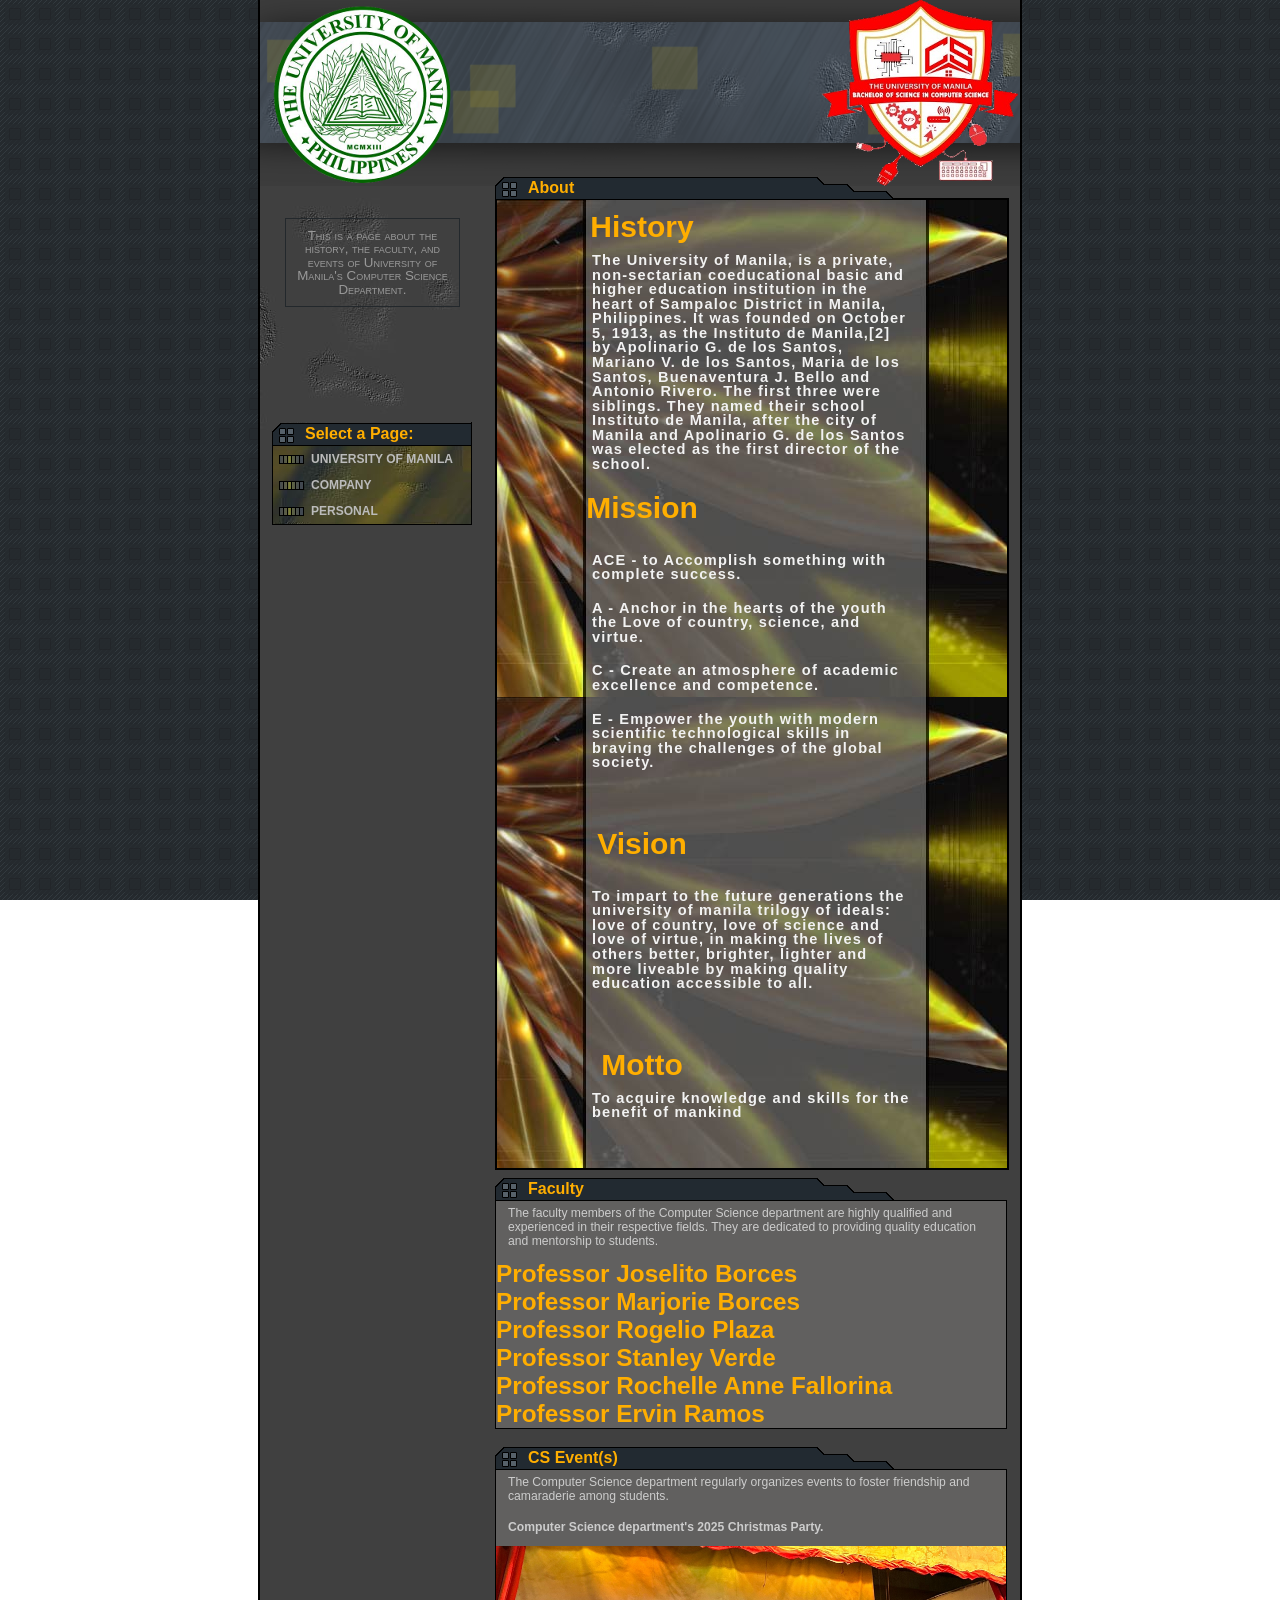
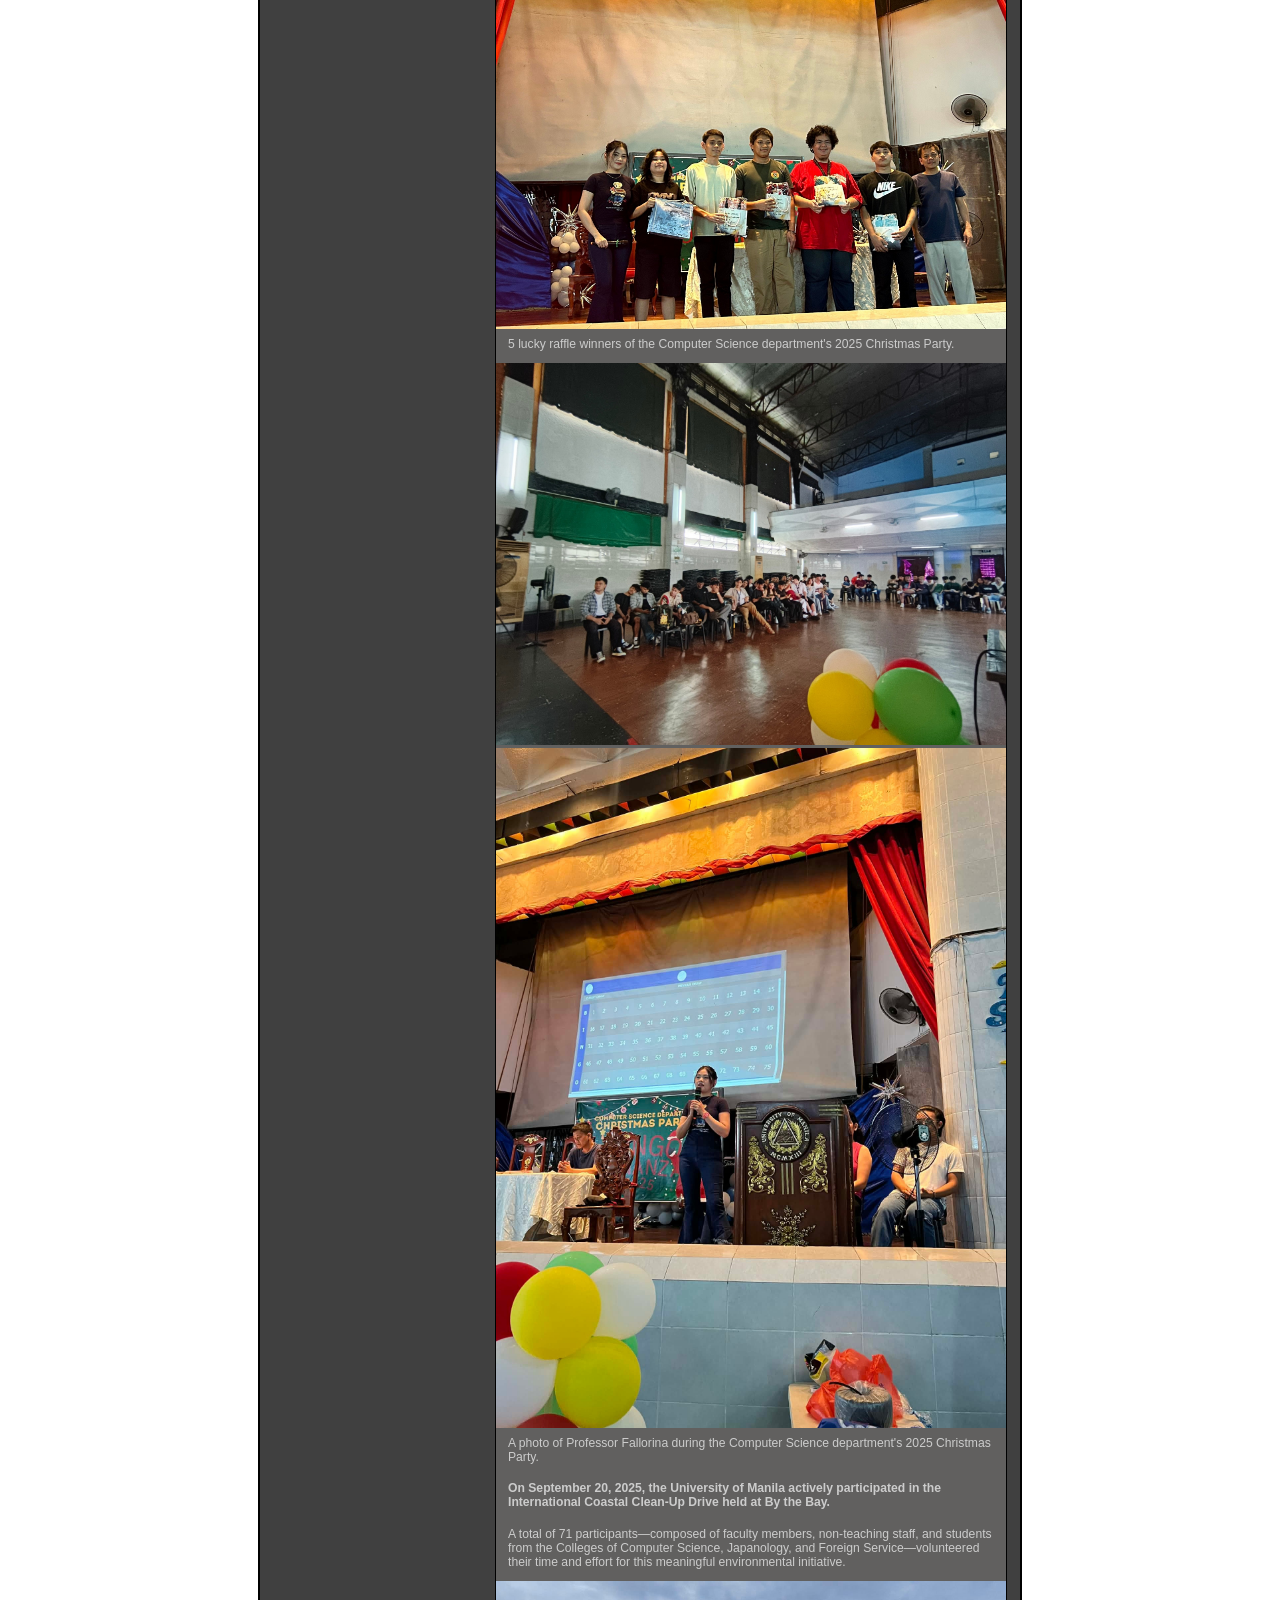
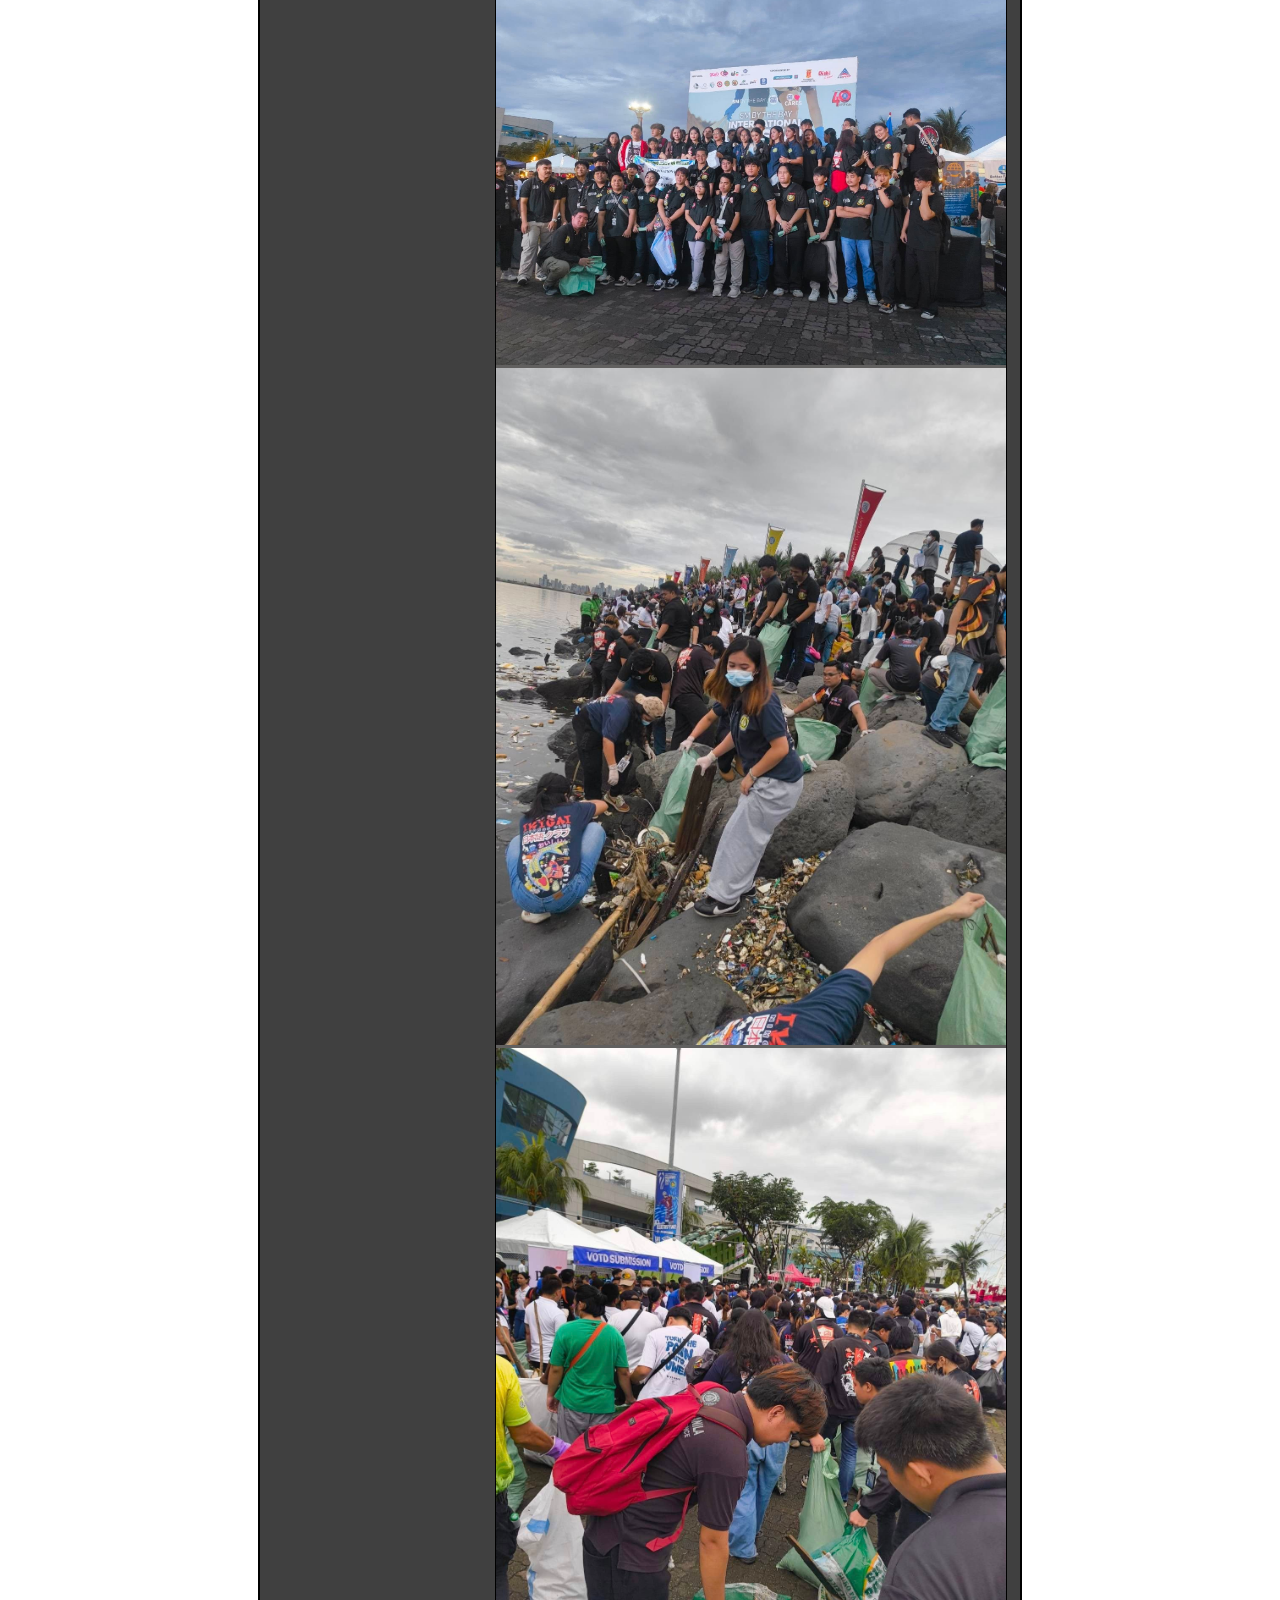
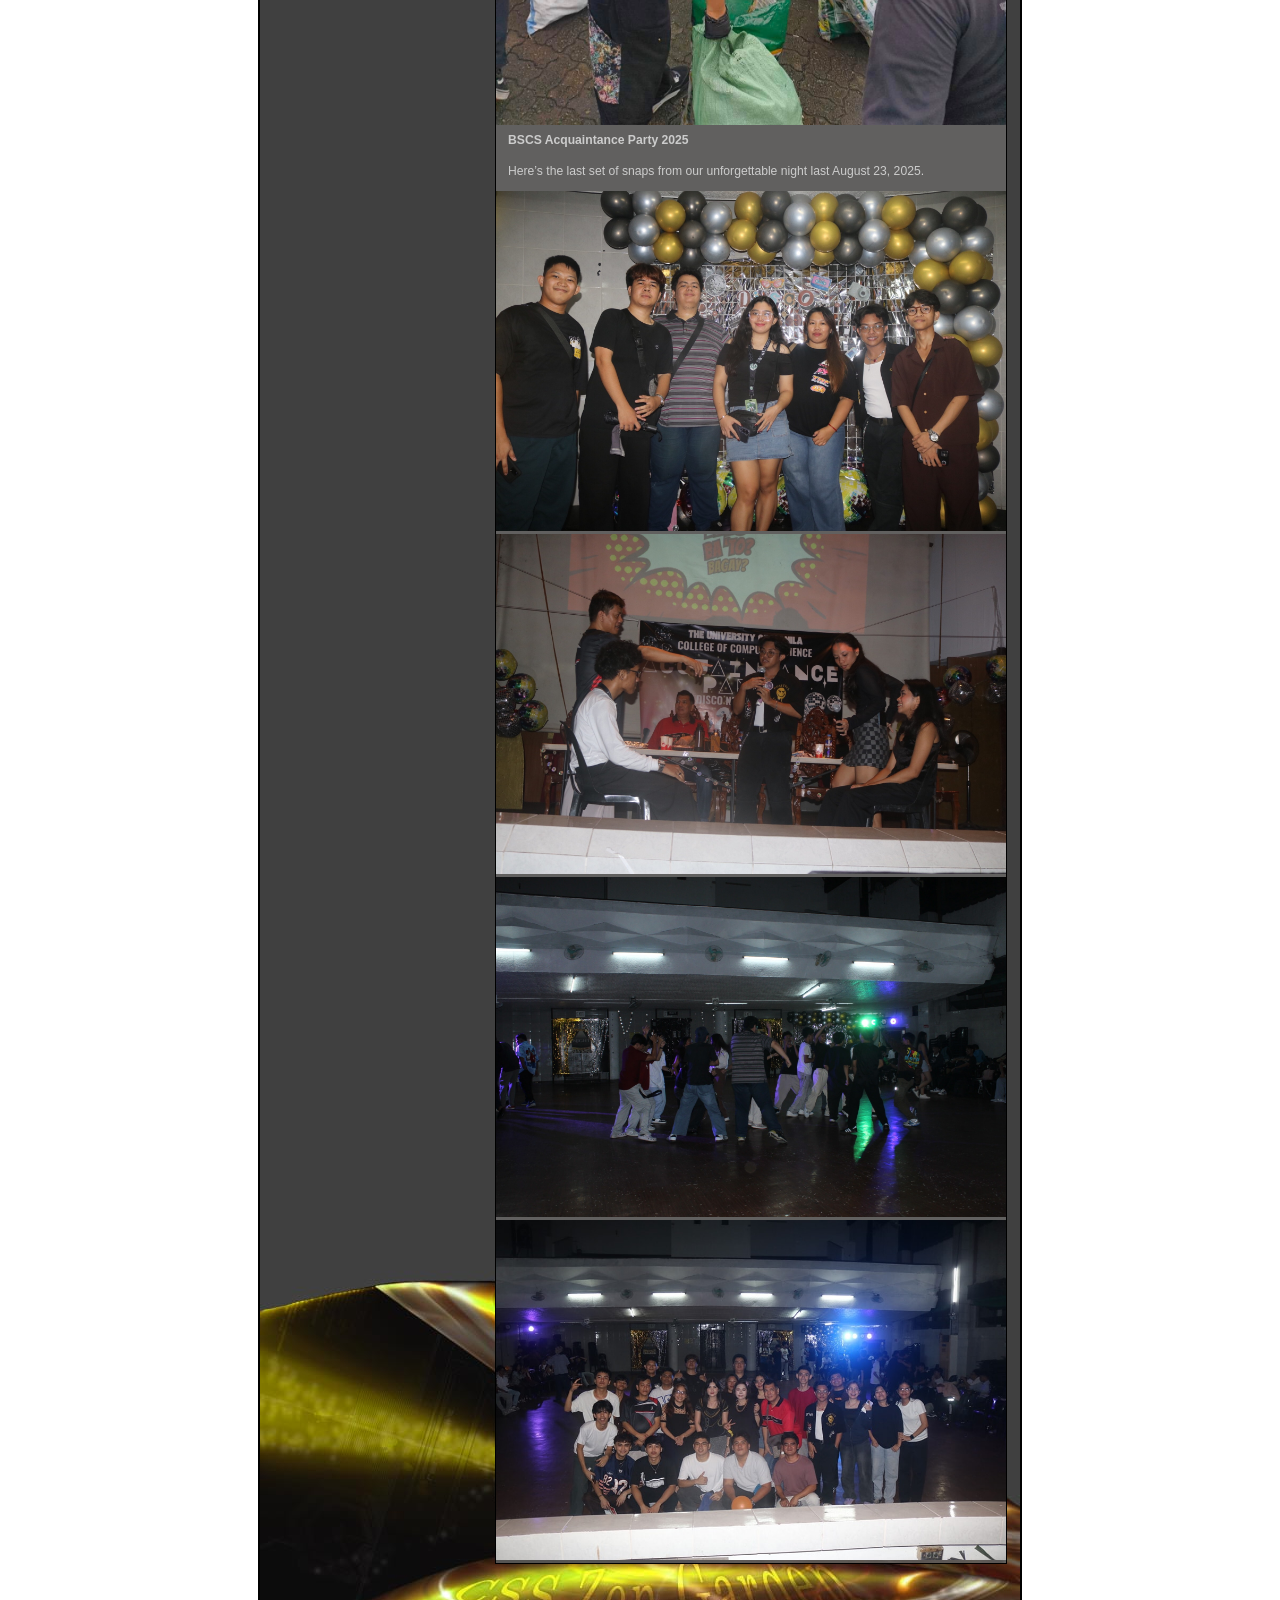
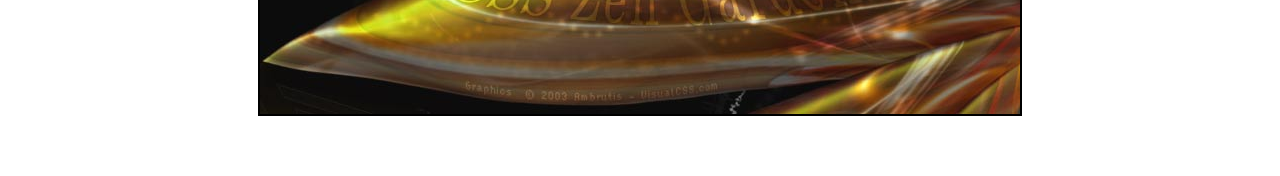
==== commit ef31bad3: "Update index.html" ====
--- a/index.html
+++ b/index.html
@@ -107,27 +107,21 @@
             <p>
                 The faculty members of the Computer Science department are highly qualified and experienced in their respective fields. They are dedicated to providing quality education and mentorship to students.
             </p>
-            <img src="images/JoselitoBorces.jpg" alt="Faculty Photo" class="faculty-photo">
             <h1>
                 Professor Joselito Borces
             </h1>
-            <img src="images/MarjorieBorces.jpg" alt="Faculty Photo" class="faculty-photo">
             <h1>
                 Professor Marjorie Borces
             </h1>
-            <img src="images/plaza.png" alt="Faculty Photo" class="faculty-photo">
             <h1>
                 Professor Rogelio Plaza
             </h1>
-            <img src="images/StanleyVerde.jpg" alt="Faculty Photo" class="faculty-photo">
             <h1>
                 Professor Stanley Verde
             </h1>
-            <img src="images/RochelleAnneFallorina.jpg" alt="Faculty Photo" class="faculty-photo">
             <h1>
                 Professor Rochelle Anne Fallorina
             </h1>
-            <img src="images/ErvinRamos.jpg" alt="Faculty Photo" class="faculty-photo">
             <h1>
                 Professor Ervin Ramos
             </h1>
@@ -209,4 +203,4 @@
 <div class="extra4" role="presentation"></div><div class="extra5" role="presentation"></div><div class="extra6" role="presentation"></div>
 
 </body>
-</html>+</html>
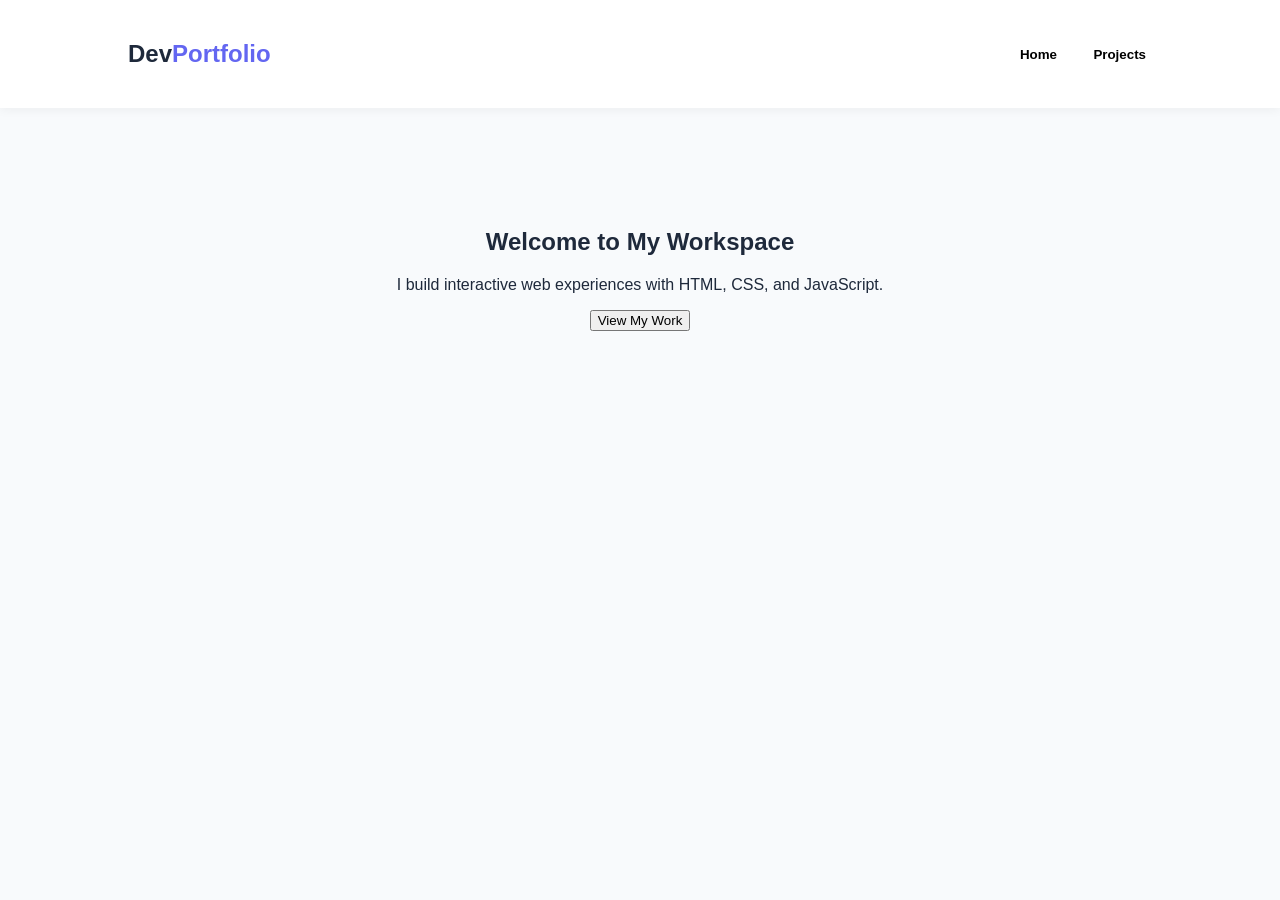
==== commit 13d4a979: "Final (Maybe) commit" ====
--- a/index.html
+++ b/index.html
@@ -1,206 +1,72 @@
-
 <!DOCTYPE html>
 <html lang="en">
 <head>
-	<meta charset="utf-8">
-	<title>Computer Science Department</title>
+    <meta charset="UTF-8">
+    <meta name="viewport" content="width=device-width, initial-scale=1.0">
+    <title>My Creative Portfolio</title>
+    <link rel="stylesheet" href="style.css">
+</head>
+<body>
 
-	<link rel="stylesheet" media="screen" href="style.css">
-	<link rel="alternate" type="application/rss+xml" title="RSS" href="http://www.csszengarden.com/zengarden.xml">
+    <nav class="navbar">
+        <h1 class="logo">Dev<span>Portfolio</span></h1>
+        <div class="nav-buttons">
+            <button onclick="showPage('home')" class="nav-btn">Home</button>
+            <button onclick="showPage('projects')" class="nav-btn">Projects</button>
+        </div>
+    </nav>
 
-	<meta name="viewport" content="width=device-width, initial-scale=1.0">
-	<meta name="author" content="Dave Shea">
-	<meta name="description" content="A demonstration of what can be accomplished visually through CSS-based design.">
-	<meta name="robots" content="all">
+    <section id="home" class="page-section">
+        <div class="hero">
+            <h1>Welcome to My Workspace</h1>
+            <p>I build interactive web experiences with HTML, CSS, and JavaScript.</p>
+            <button class="primary-button" onclick="showPage('projects')">View My Work</button>
+        </div>
+    </section>
 
+    <section id="projects" class="page-section" style="display: none;">
+        <h1 class="section-title">My <span>Projects</span></h1>
+        <div class="project-grid">
+            
+            <div class="project-card">
+                <div class="card-icon">👤</div>
+                <h3>Personal</h3>
+                <p>A simple personal portfolio website showcasing information about myself.</p>
+                <a href="personal/index.html" class="view-link" target="_blank">Launch Project</a>
+            </div>
 
-	<!--[if lt IE 9]>
-	<script src="script/html5shiv.js"></script>
-	<![endif]-->
-</head>
+            <div class="project-card">
+                <div class="card-icon">🏢</div>
+                <h3>Company</h3>
+                <p>A professional website for a fictional company showcasing their services and products.</p>
+                <a href="company/index.html" class="view-link" target="_blank">Launch Project</a>
+            </div>
 
-<!--
+            <div class="project-card">
+                <div class="card-icon">🎓</div>
+                <h3>University of Manila</h3>
+                <p>A website for the University of Manila showcasing their academic programs and campus life.</p>
+                <a href="um/index.html" class="view-link" target="_blank">Launch Project</a>
+            </div>
 
+            <div class="project-card">
+                <div class="card-icon">💻</div>
+                <h3>Computer Science</h3>
+                <p>A website for the Computer Science department showcasing their academic programs and research.</p>
+                <a href="bscs/index.html" class="view-link" target="_blank">Launch Project</a>
+            </div>
+        </div>
+    </section>
 
+    <script>
+        function showPage(pageId) {
+            // Hide all sections
+            const sections = document.querySelectorAll('.page-section');
+            sections.forEach(sec => sec.style.display = 'none');
 
-	View source is a feature, not a bug. Thanks for your curiosity and
-	interest in participating!
-
-	Here are the submission guidelines for the new and improved csszengarden.com:
-
-	- CSS3? Of course! Prefix for ALL browsers where necessary.
-	- go responsive; test your layout at multiple screen sizes.
-	- your browser testing baseline: IE9+, recent Chrome/Firefox/Safari, and iOS/Android
-	- Graceful degradation is acceptable, and in fact highly encouraged.
-	- use classes for styling. Don't use ids.
-	- web fonts are cool, just make sure you have a license to share the files. Hosted
-	  services that are applied via the CSS file (ie. Google Fonts) will work fine, but
-	  most that require custom HTML won't. TypeKit is supported, see the readme on this
-	  page for usage instructions: https://github.com/mezzoblue/csszengarden.com/
-
-	And a few tips on building your CSS file:
-
-	- use :first-child, :last-child and :nth-child to get at non-classed elements
-	- use ::before and ::after to create pseudo-elements for extra styling
-	- use multiple background images to apply as many as you need to any element
-	- use the Kellum Method for image replacement, if still needed. http://goo.gl/GXxdI
-	- don't rely on the extra divs at the bottom. Use ::before and ::after instead.
-
-		
--->
-
-<body id="css-zen-garden">
-<div class="page-wrapper">
-
-	<section class="intro" id="zen-intro">
-		<header role="banner">
-			<h1>CSS Zen Garden</h1>
-			<h2>The Beauty of <abbr title="Cascading Style Sheets">CSS</abbr> Design</h2>
-		</header>
-        
-		<div class="summary" id="zen-summary" role="article">
-            <p>This is a page about the history, the faculty, and events of University of Manila's Computer Science Department.</p>
-		</div>
-
-		<div class="preamble" id="zen-preamble" role="article">
-			<h3>About</h3>
-            <h1 class="section-header">History</h1>
-            <p class="section-desc">
-                <p>
-                    The University of Manila, is a private, 
-                    non-sectarian coeducational basic and higher education institution in the heart of Sampaloc District in Manila, Philippines. 
-                    It was founded on October 5, 1913, as the Instituto de Manila,[2] by Apolinario G. de los Santos, 
-                    Mariano V. de los Santos, Maria de los Santos, Buenaventura J. Bello and Antonio Rivero. 
-                    The first three were siblings. They named their school Instituto de Manila, 
-                    after the city of Manila and Apolinario G. de los Santos was elected as the first director of the school.
-                </p>
-            </p>
-            <h1 class="section-header">Mission</h1>
-            <p class="section-desc">
-                <p>
-                    <p class="section-desc">ACE - to Accomplish something with complete success.</p>
-                    <p class="section-desc">A - Anchor in the hearts of the youth the Love of country, science, and virtue.</p>
-                    <p class="section-desc">C - Create an atmosphere of academic excellence and competence.</p>
-                    <p class="section-desc">E - Empower the youth with modern scientific technological skills in braving the challenges of the global society.</p>
-                </p>
-            </p>
-            <h1 class="section-header">Vision</h1>
-            <p class="section-desc">
-                <p>
-                    <p>To impart to the future generations the university of manila trilogy of ideals: love of country, 
-                    love of science and love of virtue, in making the lives of others better, brighter, lighter and more liveable by 
-                    making quality education accessible to all.</p>
-                </p>
-            </p>
-            <h1 class="section-header">Motto</h1>
-            <p class="section-desc">
-                <p>
-                    To acquire knowledge and skills for the benefit of mankind
-                </p>
-            </p>
-		</div>
-	</section>
-
-	<div class="main supporting" id="zen-supporting" role="main">
-		<div class="explanation" id="zen-explanation" role="article">
-			<h3>Faculty</h3>
-            <p>
-                The faculty members of the Computer Science department are highly qualified and experienced in their respective fields. They are dedicated to providing quality education and mentorship to students.
-            </p>
-            <h1>
-                Professor Joselito Borces
-            </h1>
-            <h1>
-                Professor Marjorie Borces
-            </h1>
-            <h1>
-                Professor Rogelio Plaza
-            </h1>
-            <h1>
-                Professor Stanley Verde
-            </h1>
-            <h1>
-                Professor Rochelle Anne Fallorina
-            </h1>
-            <h1>
-                Professor Ervin Ramos
-            </h1>
-		</div>
-
-		<div class="requirements" id="zen-requirements" role="article">
-			<h3>CS Event(s)</h3>
-            <p>
-                The Computer Science department regularly organizes events to foster friendship and camaraderie among students.
-            </p>
-            <p><b>
-                Computer Science department's 2025 Christmas Party.
-            </b></p>
-            <img src="images/cs-event2.jpg" alt="CS Event" class="event-photo">
-            <p>
-                5 lucky raffle winners of the Computer Science department's 2025 Christmas Party.
-            </p>
-            <img src="images/cs-event3.jpg" alt="CS Event" class="event-photo">
-            <img src="images/cs-event4.jpg" alt="CS Event" class="event-photo">
-            <p>
-                A photo of Professor Fallorina during the Computer Science department's 2025 Christmas Party.
-            </p>
-            <p><b>
-                On September 20, 2025, the University of Manila actively participated in the International Coastal Clean-Up Drive held at By the Bay.
-            </b></p>
-            <p>
-                A total of 71 participants—composed of faculty members, non-teaching staff, and students from the Colleges of Computer Science, Japanology, and Foreign Service—volunteered their time and effort for this meaningful environmental initiative.
-            </p>
-            <img src="images/cs-event5.jpg" alt="CS Event" class="event-photo">
-            <img src="images/cs-event6.jpg" alt="CS Event" class="event-photo">
-            <img src="images/cs-event7.jpg" alt="CS Event" class="event-photo">
-
-            <p><b>
-                BSCS Acquaintance Party 2025
-            </b></p>
-            <p>
-                Here’s the last set of snaps from our unforgettable night last August 23, 2025.
-            </p>
-            <img src="images/cs-event8.jpg" alt="CS Event" class="event-photo">
-            <img src="images/cs-event9.jpg" alt="CS Event" class="event-photo">
-            <img src="images/cs-event10.jpg" alt="CS Event" class="event-photo">
-            <img src="images/cs-event11.jpg" alt="CS Event" class="event-photo">
-		</div>
-	</div>
-
-
-	<aside class="sidebar" role="complementary">
-		<div class="wrapper">
-
-			<div class="design-selection" id="design-selection">
-				<h3 class="select">Select a Page:</h3>
-				<nav role="navigation">
-					<ul>
-					<li>
-						<a href="" class="design-name">University of Manila</a> 
-					</li>					
-					<li>
-						<a href="" class="design-name">Company</a> 			
-					</li>					
-					<li>
-						<a href="" class="design-name">Personal</a>		
-					</li>
-				</nav>
-			</div>
-		</div>
-	</aside>
-
-
-</div>
-
-<!--
-
-	These superfluous divs/spans were originally provided as catch-alls to add extra imagery.
-	These days we have full ::before and ::after support, favour using those instead.
-	These only remain for historical design compatibility. They might go away one day.
-		
--->
-<div class="extra1" role="presentation"></div><div class="extra2" role="presentation"></div><div class="extra3" role="presentation"></div>
-<div class="extra4" role="presentation"></div><div class="extra5" role="presentation"></div><div class="extra6" role="presentation"></div>
-
+            // Show the selected section
+            document.getElementById(pageId).style.display = 'block';
+        }
+    </script>
 </body>
-</html>
+</html>
--- a/style.css
+++ b/style.css
@@ -1,338 +1,78 @@
-/* css Zen Garden submission 012 - 'TechnOhm' by Joshua Ambrutis - http://www.visualcss.com/ */
-/* css released under Creative Commons ShareAlike License v1.0 - http://creativecommons.org/licenses/sa/1.0/  */
-/* All associated graphics copyright 2003, Joshua Ambrutis */
-
-
-/* IMPORTANT */
-/* This design is not a template. You may not reproduce it elsewhere without the designer's written permission. */
-/* The CSS itself may freely be used for anything you wish, but the associated graphics belong to the designer. */
-/* What you may use - .css files. What you may not use - .jpg, .gif, and .png files. */
-
-
-/* I've tried to keep the CSS in the sequence which I built it in... just to give another perspective 
-of how others tackle this, you'll see in some spots I'll define an elements main box just to get it 
-in the right place etc.. then refine it with specifics later in the stylesheet.  I'm not saying this is right, 
-just the way I usually go about it.   There are also comments thrown in here and there to hopefully
-explain some of the strangeness */
+:root {
+    --primary: #6366f1;
+    --dark: #1e293b;
+    --light: #f8fafc;
+}
 
 body {
-	margin: 0px;
-	padding: 0px;
-	background: url("images/to_pageback.gif") repeat fixed;
-	color: #CCCCCC;
-	font: 76% Arial, Helvetica, sans-serif;
-	text-align: center;
+    font-family: 'Segoe UI', sans-serif;
+    margin: 0;
+    background-color: var(--light);
+    color: var(--dark);
 }
 
-div, p, ul, li, h1, h2, h3, h4, h5, h6 { margin: 0px; padding: 0px; }
-/* Why do I do that?  ...hmm.. since switching from Tables to CSS, I've learned it is easier 
-for MY feeble brain to lay out the design first with just colored boxes THEN paint it in photoshop, this just helps me 
-to get the layout of the elements first.  Then I refine theses values with more specifics through 
-IDs and Classes when the graphics call for it, in my case the barebones basic layout comes 
-first with designs in my head BEFORE I open PhotoShop... but that's just me */
-
-h1, h2, h3, h4, h5, h6 { color: #FFAE00; }
-.page-wrapper {
-	margin: 0px auto 60px;
-	width: 760px;
-	border-top: 0px solid #000000;
-	border-right: 2px solid #000000;
-	border-bottom: 2px solid #000000;
-	border-left: 2px solid #000000;
-	padding: 0px 0px 150px;
-	background: #404040 url("images/bandwidthkiller.jpg") no-repeat center bottom;
-	text-align: left;
-	position: relative;
-}
-header h1 {
-	margin-bottom: 12px;
-	background: url("images/header.png") no-repeat;
-	height: 186px;
-
-	text-indent: 100%;
-	white-space: nowrap;
-	overflow: hidden;
+/* Navbar */
+.navbar {
+    display: flex;
+    justify-content: space-between;
+    align-items: center;
+    padding: 20px 10%;
+    background: white;
+    box-shadow: 0 2px 10px rgba(0,0,0,0.05);
 }
 
-/* Above: That's just for dumping the text allowing the backround image in it's containing element to show through*/
+.logo span { color: var(--primary); }
 
-header h2 {
-	width: 261px;
-	position: absolute;
-	height: 17px;
-	top: 2px;
-	right: 5px;
-	cursor: text; /* just goofing off */
-
-	text-indent: 100%;
-	white-space: nowrap;
-	overflow: hidden;
-}
-header { position: relative; }
-.summary {
-	margin: 0px;
-	border: 0px none;
-	padding: 0px;
-	width: 220px;
-	background: url("images/to_sumarytop_02.jpg") no-repeat;
-	position: absolute;
-	z-index: 1;
-	left: 0px;
-	height: 266px;
-}
-.preamble {
-	margin: 10px 0px 30px 235px;
-	width: 510px;
-	border: 2px solid #000000;
-	padding: 10px 0px;
-	background: #60676F url("images/zen-image.jpg") repeat center top;
-	text-align: center;
-	position: relative;
-	top: 0px;
-	left: 0px;
-	z-index: 3;
-}
-.preamble p {
-	padding: 0px 0px 1.3em;
-	margin: 0px auto;
-	width: 320px;
-	color: #F2F2F2;
-	font: bold 1.2em/1em "Trebuchet MS", Arial, Helvetica, sans-serif;
-	letter-spacing: 0.08em;
-	text-align: left;
-}
-.preamble p:nth-child(4) { padding-bottom: 0px; }
-.preamble h3 {
-	width: 400px;
-	margin: 0px;
-	padding: 0px 0px 0px 34px;
-	background: url("images/to_h3back_04.gif") no-repeat left top;
-	font-size: 16px;
-	line-height: 24px;
-	text-align: left;
-	position: absolute;
-	top: -24px;
-	z-index: 1;
-	left: -3px;
-	height: 23px;
+.nav-btn {
+    background: none;
+    border: none;
+    font-weight: 600;
+    cursor: pointer;
+    margin-left: 20px;
+    transition: 0.3s;
 }
 
-.section-header {
-    font-size: 30px;
-    margin-left: -220px; /* Use margin instead of left */
-    margin-bottom: -10px; /* This creates the gap between header and desc */
+.nav-btn:hover { color: var(--primary); }
+
+/* Hero Section */
+.hero {
+    text-align: center;
+    padding: 100px 20px;
 }
 
-.section-desc {
-    font-size: 20px;
-    margin-left: 90px;
-    /* No 'top' or 'position' needed! It will naturally sit below the header */
+/* Project Grid */
+.project-grid {
+    display: grid;
+    grid-template-columns: repeat(auto-fit, minmax(250px, 1fr));
+    gap: 25px;
+    padding: 40px 10%;
 }
 
-.supporting {
-	margin: 0px 0px 0px 235px;
-	width: 510px;
-	padding: 0px;
-	position: relative;
-}
-.sidebar {
-	margin: 7em 10px 0px 12px;
-	padding: 0px;
-	width: 200px;
-	background: url("images/ani2.gif") no-repeat;  /* this is just here as a preloader for the nav mouseover to kill the delay when it's first hit.. it can't be seen in this position because of an overlaying background image*/
-	position: absolute;
-	left: 0px;
-	top: 360px;
-	z-index: 2;
-}
-.supporting p { padding: 5px 12px 1em; }
-.supporting div {
-	border: 1px solid #000000;
-	padding: 0px;
-	margin: 22px 0px 40px;
-	width: 510px;
-	background: #61605F;
-	position: relative;
-	z-index: 2;
-}
-.supporting h3 {
-	width: 400px;
-	margin: 0px;
-	padding: 0px 0px 0px 34px;
-	background: url("images/to_h3back_04.gif") no-repeat left top;
-	font-size: 16px;
-	line-height: 24px;
-	position: absolute;
-	top: -24px;
-	z-index: 1;
-	height: 23px;
-	left: -2px;
-}
-.intro a {
-	color: #FFCC00;
-	font-weight: bold;
-	text-decoration: none;
-}
-.supporting a {
-	color: #FFAE00;
-	font-weight: bold;
-	text-decoration: none;
-}
-.supporting a:hover { border-bottom: 2px dashed #FFAE00; color: #CCCCCC; }
-.supporting a:active { border-bottom: 2px dashed #333333; background: #5A6269; }
-.supporting .requirements {
-	margin-bottom: 0px;
-	background: #61605F url("images/bandwidthkiller-alpha.jpg") no-repeat center bottom;
-}
-/* the background image above is what gives the transparency effect, 
-it's just a carefully cut out chunk of the .page-wrapper divs background image
-with a semi-transparent overlay on it.   Oh... I can't wait for true PNG surrport*/
-
-.supporting footer {
-	width: 200px;
-	border-top: 0px none #000000;
-	border-right: 0px none #000000;
-	border-bottom: 1px solid #000000;
-	border-left: 0px none #000000;
-	padding-top: 36px;
-	padding-bottom: 12px;
-	margin: 0px;
-	background: transparent url("images/to_footerback_07.gif") no-repeat left top;
-	text-align: center;
-	position: relative;
-	left: -220px;
-	top: -64px;
-}
-.summary p {
-	margin: 0px 20px 10px 25px;
-	color: #A3A3A3;
-	font: bolder small-caps 1.1em/1em "Trebuchet MS", Arial, Helvetica, sans-serif;
-}
-.summary p:first-child {
-	margin-top: 20px;
-	border: 1px solid #23282C;
-	padding: 10px;
-	color: #FFAE00;
-}
-.summary p:last-child {
-	color: #999999;
-	font-weight: normal;
-	text-align: center;
-}
-.summary p a {
-	color: #CCCCCC;
-	font-weight: normal;
-	text-decoration: none;
-}
-.design-selection, #lfavorites, .design-archives, .zen-resources {
-	border: 1px solid #000000;
-	padding: 0px;
-	margin: 0px 0px 60px;
-	background: #60676F;
-	font-size: .9em;
-	position: relative;
-}
-.sidebar h3 {
-	width: 200px;
-	border-top: 0px #000000;
-	border-right: 1px solid #000000;
-	border-bottom: 0px #000000;
-	border-left: 0px #000000;
-	margin: 0px;
-	padding: 0px;
-	background: url("images/to_h3back_04.gif") no-repeat left top;
-	font-size: 16px;
-	line-height: 24px;
-	position: absolute;
-	top: -24px;
-	z-index: 1;
-	left: -2px;
-	height: 23px;
-
-	text-indent: 100%;
-	white-space: nowrap;
-	overflow: hidden;
+.project-card {
+    background: white;
+    padding: 30px;
+    border-radius: 15px;
+    text-align: center;
+    box-shadow: 0 4px 6px rgba(0,0,0,0.05);
+    transition: transform 0.3s ease;
 }
 
-.design-selection a.designer-name {
-	margin: 0px 0px -15px; /* seemed to have to do that because of the extra &nbsp; in each li item */
-	padding: 0px 15px 0px 0px;
-	display: inline;
-	background-image: none;
-	color: #FFCC00;
-	font-weight: normal;
-	font-variant: normal;
-	font-size: 1em;
-	text-decoration: none;
-	text-transform: capitalize;
-	text-align: center;
-}
-/* The following 4 divs all use the same background file...
- it's larger than it needs to be to allow the text to resize PLUS you can 
- use the background-position to offset it in different divs for the illusion 
- of more than one file without the bandwith loss*/
- 
-.design-selection {
-	background: url("images/to_leftcol_02.jpg") repeat-y -50px -60px;
-	color: #999999;
-}
-.design-selection h3 {
-	text-indent: 34px;
-}
-.zen-resources {
-	background: url("images/to_leftcol_02.jpg") no-repeat -5px -20px;
-	text-align: left;
-}
-.design-archives {
-	background: url("images/to_leftcol_02.jpg") no-repeat -40px -220px;
-}
-/* Bahaaa!  Somebody switched the menus to an unordered list structure, 
-good bye spans! I have to jump back a few 
-steps here and do the lists, I'll try to reorder the css later to make incremental sense */
-.sidebar ul { list-style: none; text-align: center; }
-.sidebar li { margin: 0px; padding: 6px 0px; }
-.sidebar a {
-	padding-left: 32px;
-	margin-left: 6px;
-	display: block;
-	background: url("images/ani1.gif") no-repeat left center;
-	color: #BBBBBB;
-	font-weight: bold;
-	font-size: 1.1em;
-	text-transform: uppercase;
-	text-decoration: none;
-	text-align: left;
-}
-.sidebar a:hover {
-	background: url("images/ani2.gif") no-repeat left center;
-	color: #EBEBEB;
-}
-.design-selection a.designer-name:hover {
-	background: none;
-	color: #CCCCCC;
-	font-style: italic;
-	text-decoration: none;
-}
-.sidebar .zen-resources a {
-	margin: 0px 0px -10px;
-	padding: 0px;
-	display: inline;
-	background: url(none);
-	text-transform: capitalize;
-}
-.sidebar .zen-resources ul { margin: 0px; padding-left: 15px; text-align: left; }
-/* Stupid IE5, almost made it without a hack, but don't have time figure 
-out how to get rid of extra pixels from the border or even if I can without 
-resorting to a hack.  By the way, this is called the SBMH short for Simple
-Box Model Hack, just Google it for more info if you need*/
-.sidebar h3 { \left: -1px; lef\t: -2px; \width: 201px; w\idth: 200px; }
-
-.event-photo {
-    max-width: 510px;
-    object-fit: fill;
+.project-card:hover {
+    transform: translateY(-10px);
 }
 
-.faculty-photo {
-    max-width: 300px;
-    object-fit: fill;
+.card-icon { font-size: 40px; margin-bottom: 10px; }
+
+.view-link {
+    display: inline-block;
+    margin-top: 15px;
+    color: var(--primary);
+    text-decoration: none;
+    font-weight: bold;
+}
+
+.section-title {
+    text-align: center;
+    margin-bottom: 40px;
+    font-size: 32px;
 }
